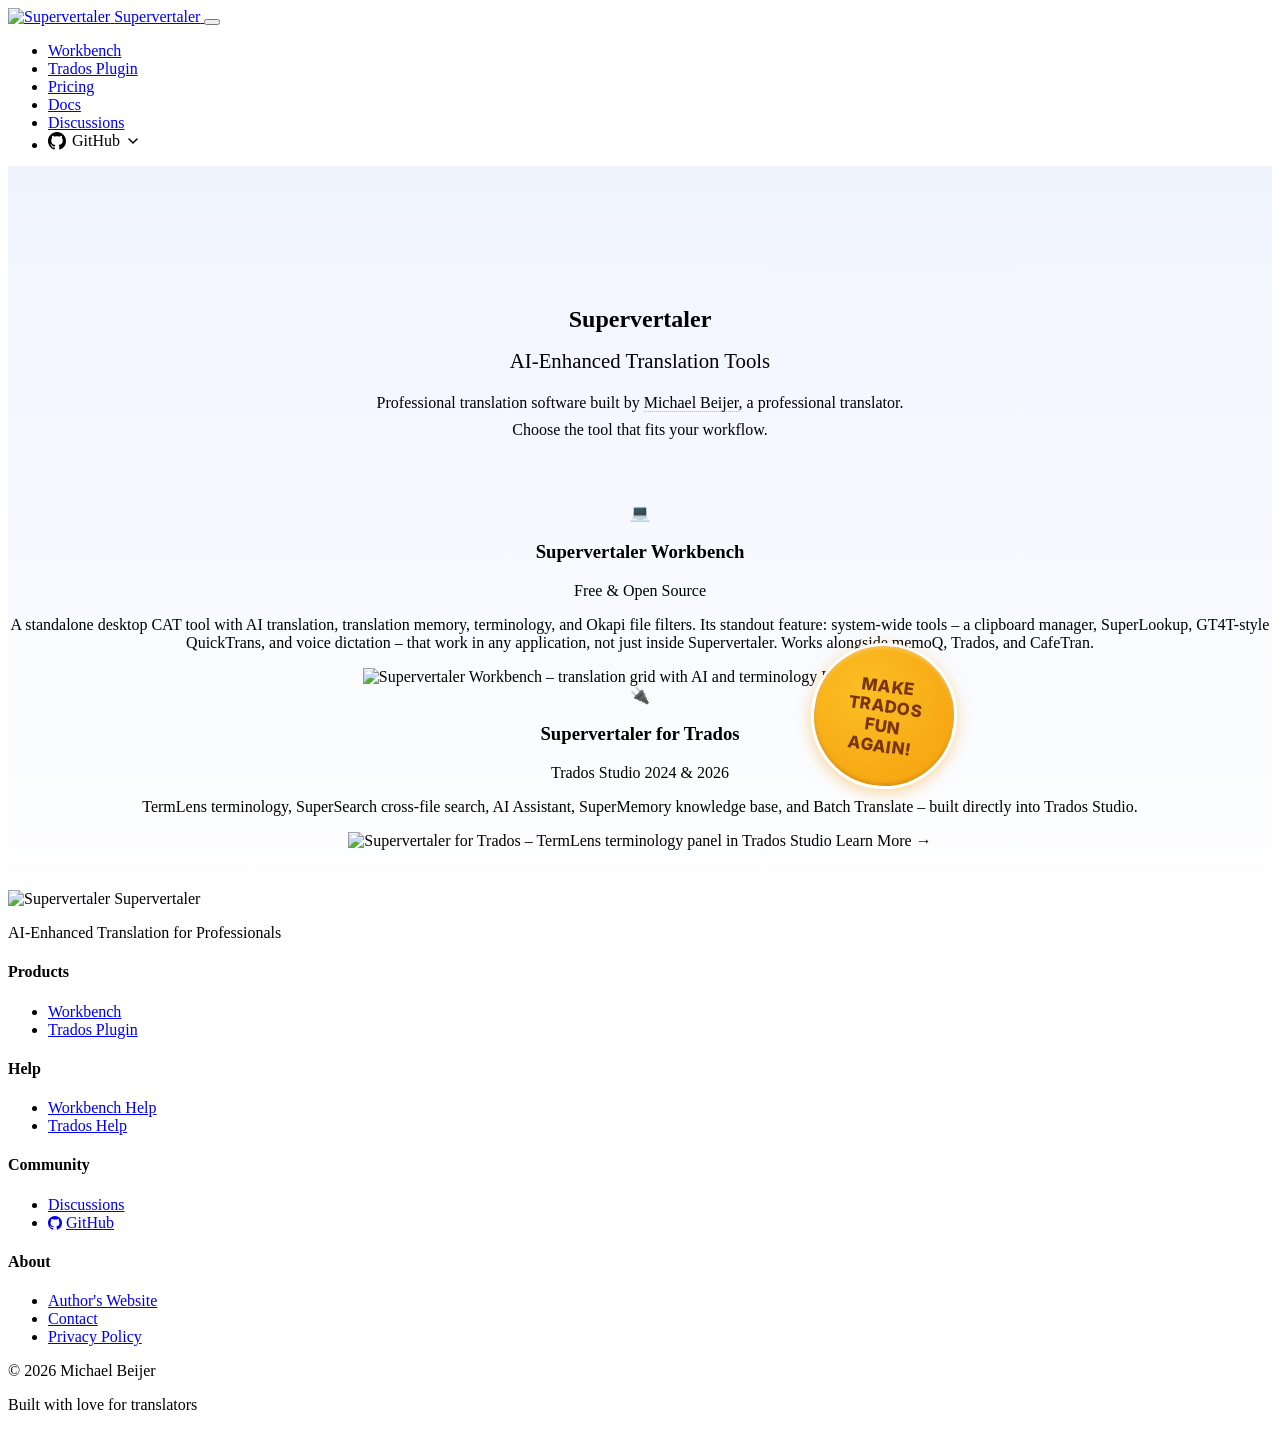
==== docs/index.html @ f45bf56c "Website: the plugin supports Studio 2026 too, not just 2024 build.sh produces and deploys both build" ====
<!DOCTYPE html>
<html lang="en">

<head>
    <meta charset="UTF-8">
    <meta name="viewport" content="width=device-width, initial-scale=1.0">
    <meta name="description"
        content="Supervertaler - AI-enhanced translation tools for professionals. Supervertaler Workbench (free, open-source) and Supervertaler for Trados plugin.">
    <meta name="keywords"
        content="translation, AI translation, GPT-4, Claude, Gemini, translation workbench, Trados plugin, TermLens, professional translation">
    <meta name="author" content="Michael Beijer">

    <title>Supervertaler - AI-Enhanced Translation Tools</title>

    <!-- Favicons -->
    <link rel="icon" type="image/x-icon" href="favicon.ico">
    <link rel="apple-touch-icon" href="apple-touch-icon.png">
    <link rel="manifest" href="site.webmanifest">

    <link rel="stylesheet" href="styles.css?v=2.1.0">
    <style>
        .author-link { color: var(--primary); text-decoration: none; border-bottom: 1px dotted rgba(59,130,246,0.5); }
        .author-link:hover { border-bottom-color: var(--primary); }
        .nav-github-dropdown { position: relative; }
        .nav-github-btn { background: none; border: none; cursor: pointer; font: inherit; color: inherit; display: flex; align-items: center; gap: 6px; padding: 0; }
        .github-dropdown-menu { display: none; position: absolute; right: 0; top: calc(100% + 10px); background: #fff; border: 1px solid var(--border, #e5e7eb); border-radius: 10px; padding: 6px 0; min-width: 230px; box-shadow: 0 4px 16px rgba(0,0,0,0.1); list-style: none; margin: 0; z-index: 200; }
        .github-dropdown-menu.open { display: block; }
        .github-dropdown-menu li a { display: block; padding: 9px 16px; color: var(--text-primary, #111); text-decoration: none; font-size: 0.9rem; white-space: nowrap; }
        .github-dropdown-menu li a:hover { background: var(--surface, #f9fafb); }
        /* Make Trados fun again! campaign button */
        .mtga-button {
            position: absolute;
            top: -25px;
            right: -25px;
            width: 140px;
            height: 140px;
            border-radius: 50%;
            background: radial-gradient(circle at 35% 35%, #FBBF24, #F59E0B);
            color: #78350F;
            display: flex;
            align-items: center;
            justify-content: center;
            text-align: center;
            font-family: 'Inter', sans-serif;
            font-size: 1.05rem;
            font-weight: 800;
            line-height: 1.2;
            text-transform: uppercase;
            letter-spacing: 0.5px;
            z-index: 10;
            box-shadow: 0 4px 15px rgba(245,158,11,0.4), inset 0 -2px 4px rgba(0,0,0,0.15), inset 0 2px 4px rgba(255,255,255,0.3);
            border: 3px solid #fff;
            transform: rotate(8deg);
            pointer-events: none;
        }
        .mtga-inner { padding: 10px; }
        @media (max-width: 768px) {
            .mtga-button {
                width: 100px;
                height: 100px;
                font-size: 0.7rem;
                top: -18px;
                right: -10px;
            }
            .mtga-inner { padding: 6px; }
        }
    </style>
    <link rel="preconnect" href="https://fonts.googleapis.com">
    <link rel="preconnect" href="https://fonts.gstatic.com" crossorigin>
    <link href="https://fonts.googleapis.com/css2?family=Inter:wght@300;400;500;600;700;800&display=swap"
        rel="stylesheet">
</head>

<body>
    <!-- Navigation -->
    <nav class="navbar" id="top">
        <div class="container">
            <a href="/" class="nav-brand">
                <img src="sv-icon.svg" alt="Supervertaler" class="logo-img" width="40" height="40">
                <span class="brand-name">Supervertaler</span>
            </a>
            <button class="mobile-menu-toggle" aria-label="Toggle menu">
                <span></span>
                <span></span>
                <span></span>
            </button>
            <ul class="nav-menu">
                <li><a href="workbench/">Workbench</a></li>
                <li><a href="trados/">Trados Plugin</a></li>
                <li><a href="trados/#pricing">Pricing</a></li>
                <li><a href="https://docs.supervertaler.com/" target="_blank">Docs</a></li>
                <li><a href="https://github.com/orgs/Supervertaler/discussions" target="_blank">Discussions</a></li>
                <li class="nav-action nav-github-dropdown">
                    <button class="nav-icon-link nav-github-btn" id="github-btn" aria-label="GitHub repositories" aria-expanded="false">
                        <svg class="nav-icon" width="18" height="18" viewBox="0 0 16 16" fill="currentColor"
                            aria-hidden="true" focusable="false">
                            <path
                                d="M8 0C3.58 0 0 3.58 0 8c0 3.54 2.29 6.53 5.47 7.59.4.07.55-.17.55-.38 0-.19-.01-.82-.01-1.49-2.01.37-2.53-.49-2.69-.94-.09-.23-.48-.94-.82-1.13-.28-.15-.68-.52-.01-.53.63-.01 1.08.58 1.23.82.72 1.21 1.87.87 2.33.66.07-.52.28-.87.51-1.07-1.78-.2-3.64-.89-3.64-3.95 0-.87.31-1.59.82-2.15-.08-.2-.36-1.02.08-2.12 0 0 .67-.21 2.2.82.64-.18 1.32-.27 2-.27.68 0 1.36.09 2 .27 1.53-1.04 2.2-.82 2.2-.82.44 1.1.16 1.92.08 2.12.51.56.82 1.27.82 2.15 0 3.07-1.87 3.75-3.65 3.95.29.25.54.73.54 1.48 0 1.07-.01 1.93-.01 2.2 0 .21.15.46.55.38A8.013 8.013 0 0016 8c0-4.42-3.58-8-8-8z" />
                        </svg> GitHub
                        <svg id="github-chevron" width="10" height="10" viewBox="0 0 10 6" fill="none" stroke="currentColor" stroke-width="1.5" stroke-linecap="round" stroke-linejoin="round" aria-hidden="true" style="margin-left: 2px; transition: transform 0.2s;">
                            <path d="M1 1l4 4 4-4"/>
                        </svg>
                    </button>
                    <ul class="github-dropdown-menu" id="github-menu" role="menu">
                        <li role="none"><a href="https://github.com/Supervertaler/Supervertaler-Workbench" target="_blank" role="menuitem">💻 Supervertaler Workbench</a></li>
                        <li role="none"><a href="https://github.com/Supervertaler/Supervertaler-for-Trados" target="_blank" role="menuitem">🔌 Supervertaler for Trados</a></li>
                    </ul>
                </li>
            </ul>
        </div>
    </nav>

    <!-- Hero Section -->
    <section class="hero" style="padding: 120px 0 80px; background: linear-gradient(180deg, #f0f4ff 0%, #ffffff 100%); padding-bottom: 120px; margin-bottom: -80px;">
        <div class="container" style="display: block; text-align: center;">
            <h1 class="hero-title" style="margin-bottom: 16px;">
                <span class="gradient-text">Supervertaler</span>
            </h1>
            <p class="hero-subtitle" style="max-width: 600px; margin: 0 auto 16px; font-size: 1.3rem;">
                AI-Enhanced Translation Tools
            </p>
            <p style="color: var(--text-secondary); max-width: 550px; margin: 0 auto 60px; font-size: 1rem; line-height: 1.7;">
                Professional translation software built by
                <a href="https://beijer.uk/" target="_blank" class="author-link">Michael Beijer</a>,
                a professional translator. Choose the tool that fits your workflow.
            </p>

            <!-- Product Cards -->
            <div class="product-cards">
                <!-- Desktop Card -->
                <a href="workbench/" class="product-card" style="text-decoration: none; color: inherit;">
                    <div class="product-icon">&#128187;</div>
                    <h3>Supervertaler Workbench</h3>
                    <span class="product-badge free">Free &amp; Open Source</span>
                    <p>
                        A standalone desktop CAT tool with AI translation, translation memory, terminology, and Okapi
                        file filters. Its standout feature: system-wide tools &ndash; a clipboard manager, SuperLookup,
                        GT4T-style QuickTrans, and voice dictation &ndash; that work in any application, not just inside
                        Supervertaler. Works alongside memoQ, Trados, and CafeTran.
                    </p>
                    <img src="screenshots/Supervertaler_v1.9.102_grid_2026-01-14.png"
                         alt="Supervertaler Workbench – translation grid with AI and terminology"
                         class="product-screenshot">
                    <span class="btn btn-primary" style="margin-top: auto;">Learn More &rarr;</span>
                </a>

                <!-- Trados Card -->
                <a href="trados/" class="product-card" style="text-decoration: none; color: inherit; position: relative; overflow: visible;">
                    <div class="mtga-button"><div class="mtga-inner">Make<br>Trados<br>fun<br>again!</div></div>
                    <div class="product-icon">&#128268;</div>
                    <h3>Supervertaler for Trados</h3>
                    <span class="product-badge plugin">Trados Studio 2024 &amp; 2026</span>
                    <p>
                        TermLens terminology, SuperSearch cross-file search, AI Assistant, SuperMemory knowledge base,
                        and Batch Translate &ndash; built directly into Trados Studio.
                    </p>
                    <img src="screenshots/Supervertaler-for-Trados-context-sensitive-help.png"
                         alt="Supervertaler for Trados – TermLens terminology panel in Trados Studio"
                         class="product-screenshot">
                    <span class="btn btn-primary" style="margin-top: auto;">Learn More &rarr;</span>
                </a>
            </div>
        </div>
    </section>

    <!-- Footer -->
    <footer class="footer">
        <div class="container">
            <div class="footer-content">
                <div class="footer-brand">
                    <img src="sv-icon.svg" alt="Supervertaler" class="logo-img" width="32" height="32">
                    <span class="brand-name">Supervertaler</span>
                    <p class="footer-tagline">AI-Enhanced Translation for Professionals</p>
                </div>
                <div class="footer-links">
                    <div class="footer-column">
                        <h4>Products</h4>
                        <ul>
                            <li><a href="workbench/">Workbench</a></li>
                            <li><a href="trados/">Trados Plugin</a></li>
                        </ul>
                    </div>
                    <div class="footer-column">
                        <h4>Help</h4>
                        <ul>
                            <li><a href="https://docs.supervertaler.com/workbench/" target="_blank">Workbench Help</a></li>
                            <li><a href="https://docs.supervertaler.com/trados/" target="_blank">Trados Help</a></li>
                        </ul>
                    </div>
                    <div class="footer-column">
                        <h4>Community</h4>
                        <ul>
                            <li><a href="https://github.com/orgs/Supervertaler/discussions" target="_blank" title="Supervertaler Discussions">Discussions</a></li>
                            <li><a href="https://github.com/Supervertaler" target="_blank" title="Supervertaler on GitHub"><svg width="14" height="14" viewBox="0 0 16 16" fill="currentColor" aria-hidden="true" style="vertical-align: -2px; margin-right: 4px;"><path d="M8 0C3.58 0 0 3.58 0 8c0 3.54 2.29 6.53 5.47 7.59.4.07.55-.17.55-.38 0-.19-.01-.82-.01-1.49-2.01.37-2.53-.49-2.69-.94-.09-.23-.48-.94-.82-1.13-.28-.15-.68-.52-.01-.53.63-.01 1.08.58 1.23.82.72 1.21 1.87.87 2.33.66.07-.52.28-.87.51-1.07-1.78-.2-3.64-.89-3.64-3.95 0-.87.31-1.59.82-2.15-.08-.2-.36-1.02.08-2.12 0 0 .67-.21 2.2.82.64-.18 1.32-.27 2-.27.68 0 1.36.09 2 .27 1.53-1.04 2.2-.82 2.2-.82.44 1.1.16 1.92.08 2.12.51.56.82 1.27.82 2.15 0 3.07-1.87 3.75-3.65 3.95.29.25.54.73.54 1.48 0 1.07-.01 1.93-.01 2.2 0 .21.15.46.55.38A8.013 8.013 0 0016 8c0-4.42-3.58-8-8-8z"/></svg>GitHub</a></li>
                        </ul>
                    </div>
                    <div class="footer-column">
                        <h4>About</h4>
                        <ul>
                            <li><a href="https://beijer.uk" target="_blank">Author's Website</a></li>
                            <li><a href="https://beijer.uk/contact" target="_blank">Contact</a></li>
                            <li><a href="privacy/">Privacy Policy</a></li>
                        </ul>
                    </div>
                </div>
            </div>
            <div class="footer-bottom">
                <p>&copy; 2026 Michael Beijer</p>
                <p class="footer-tech">Built with love for translators</p>
            </div>
        </div>
    </footer>

    <script src="script.js?v=2.0.0"></script>
</body>

</html>
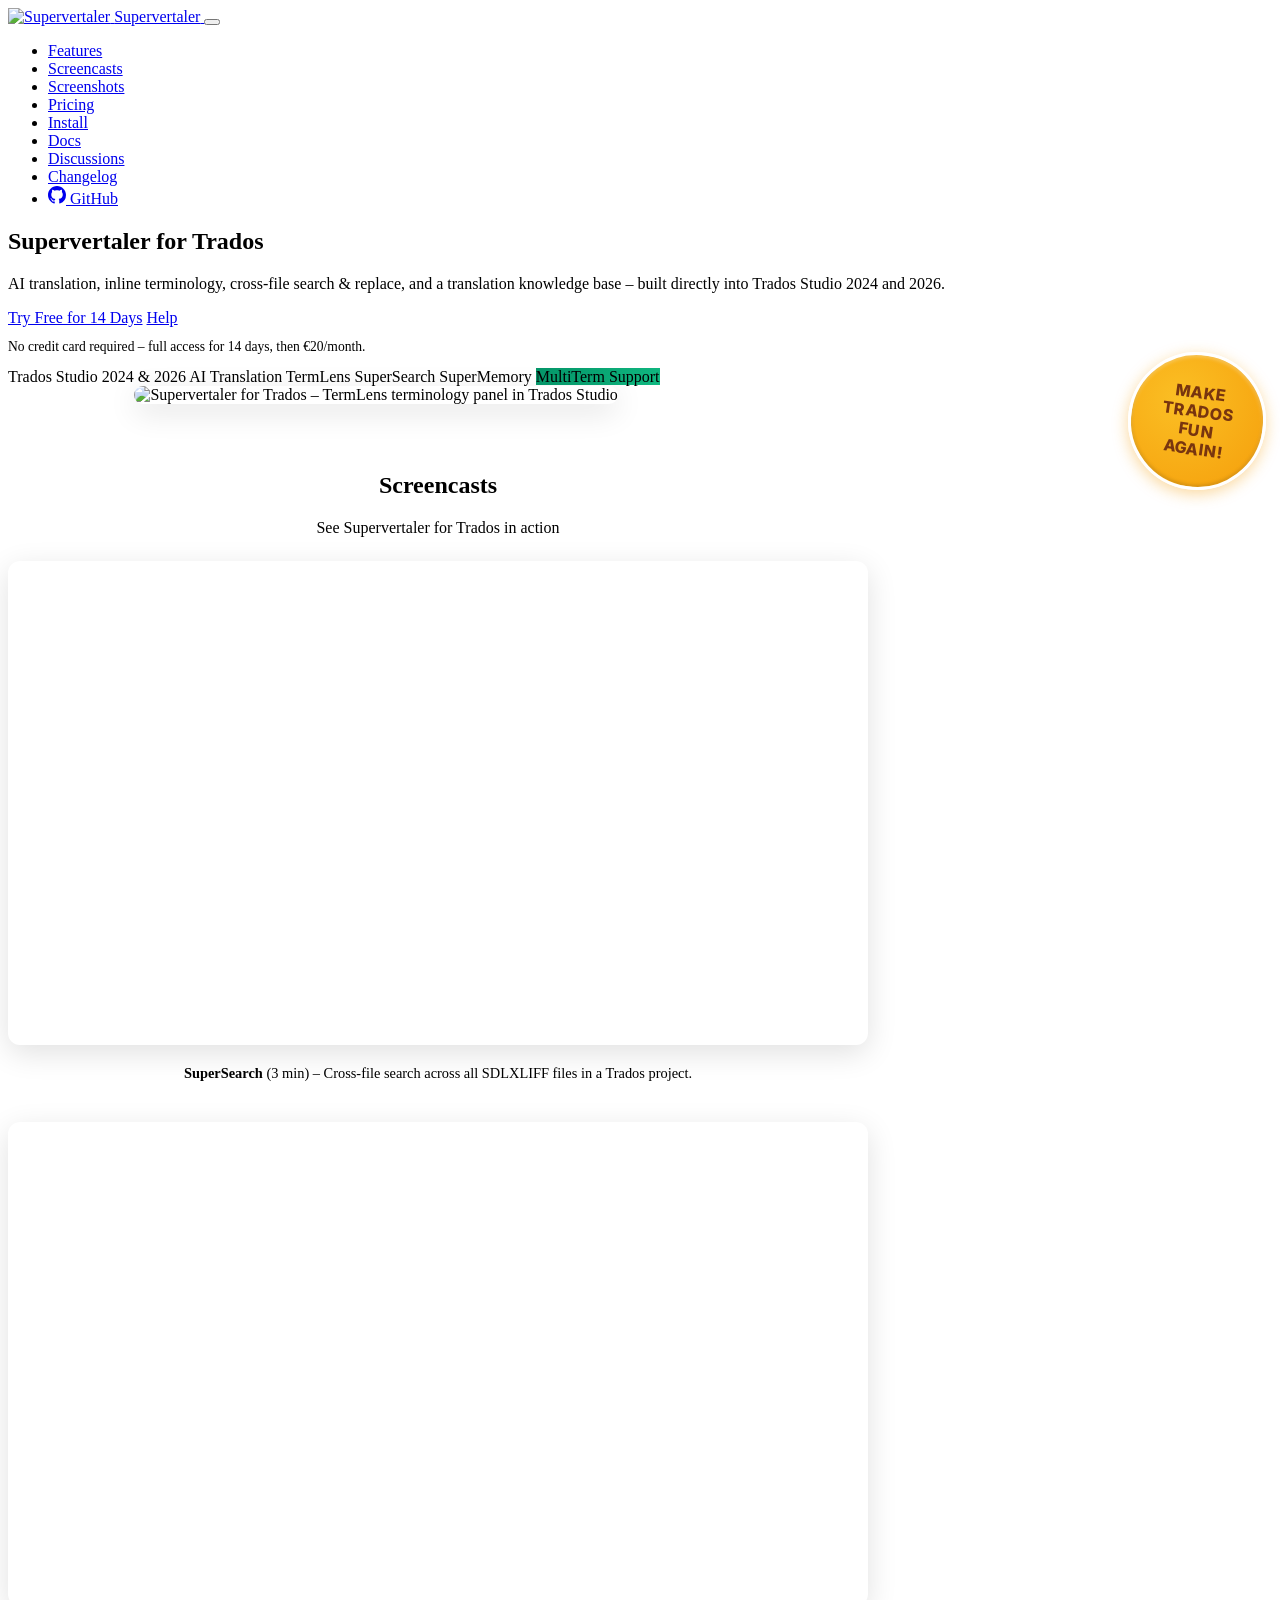
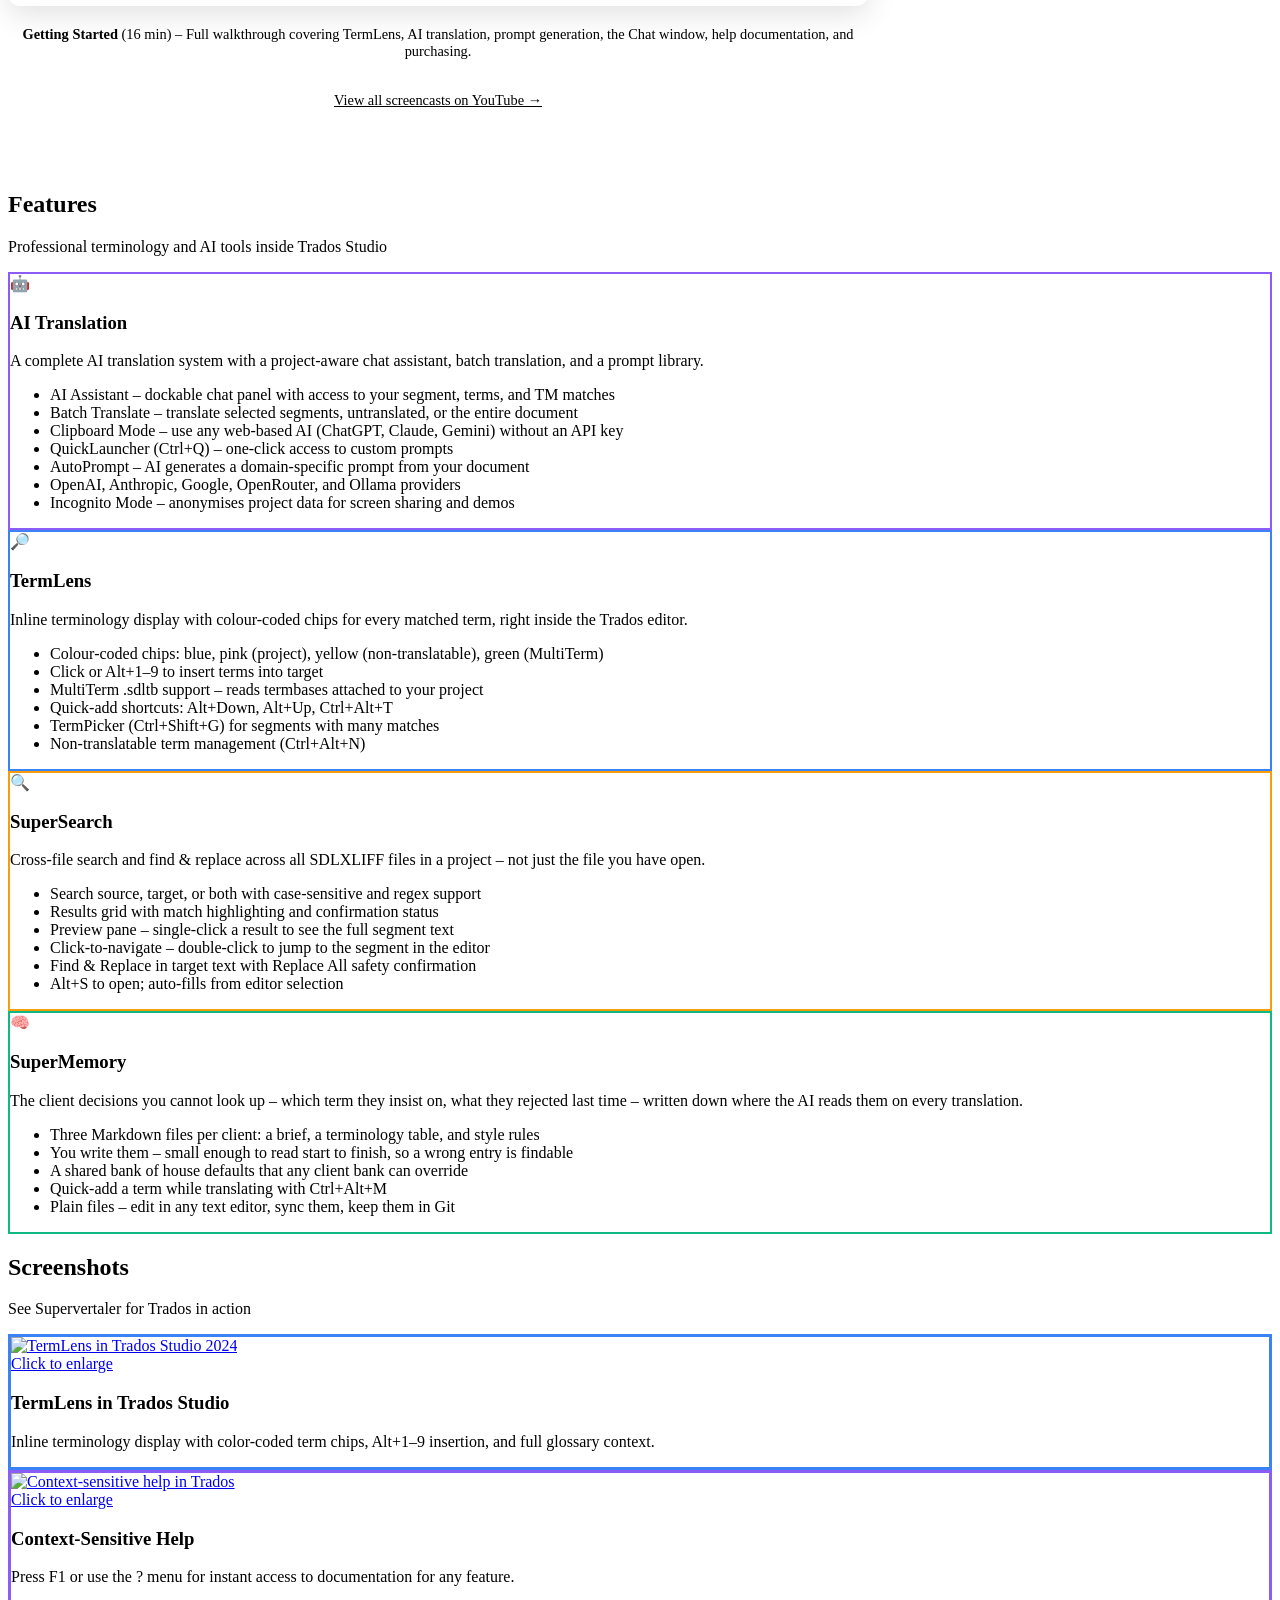
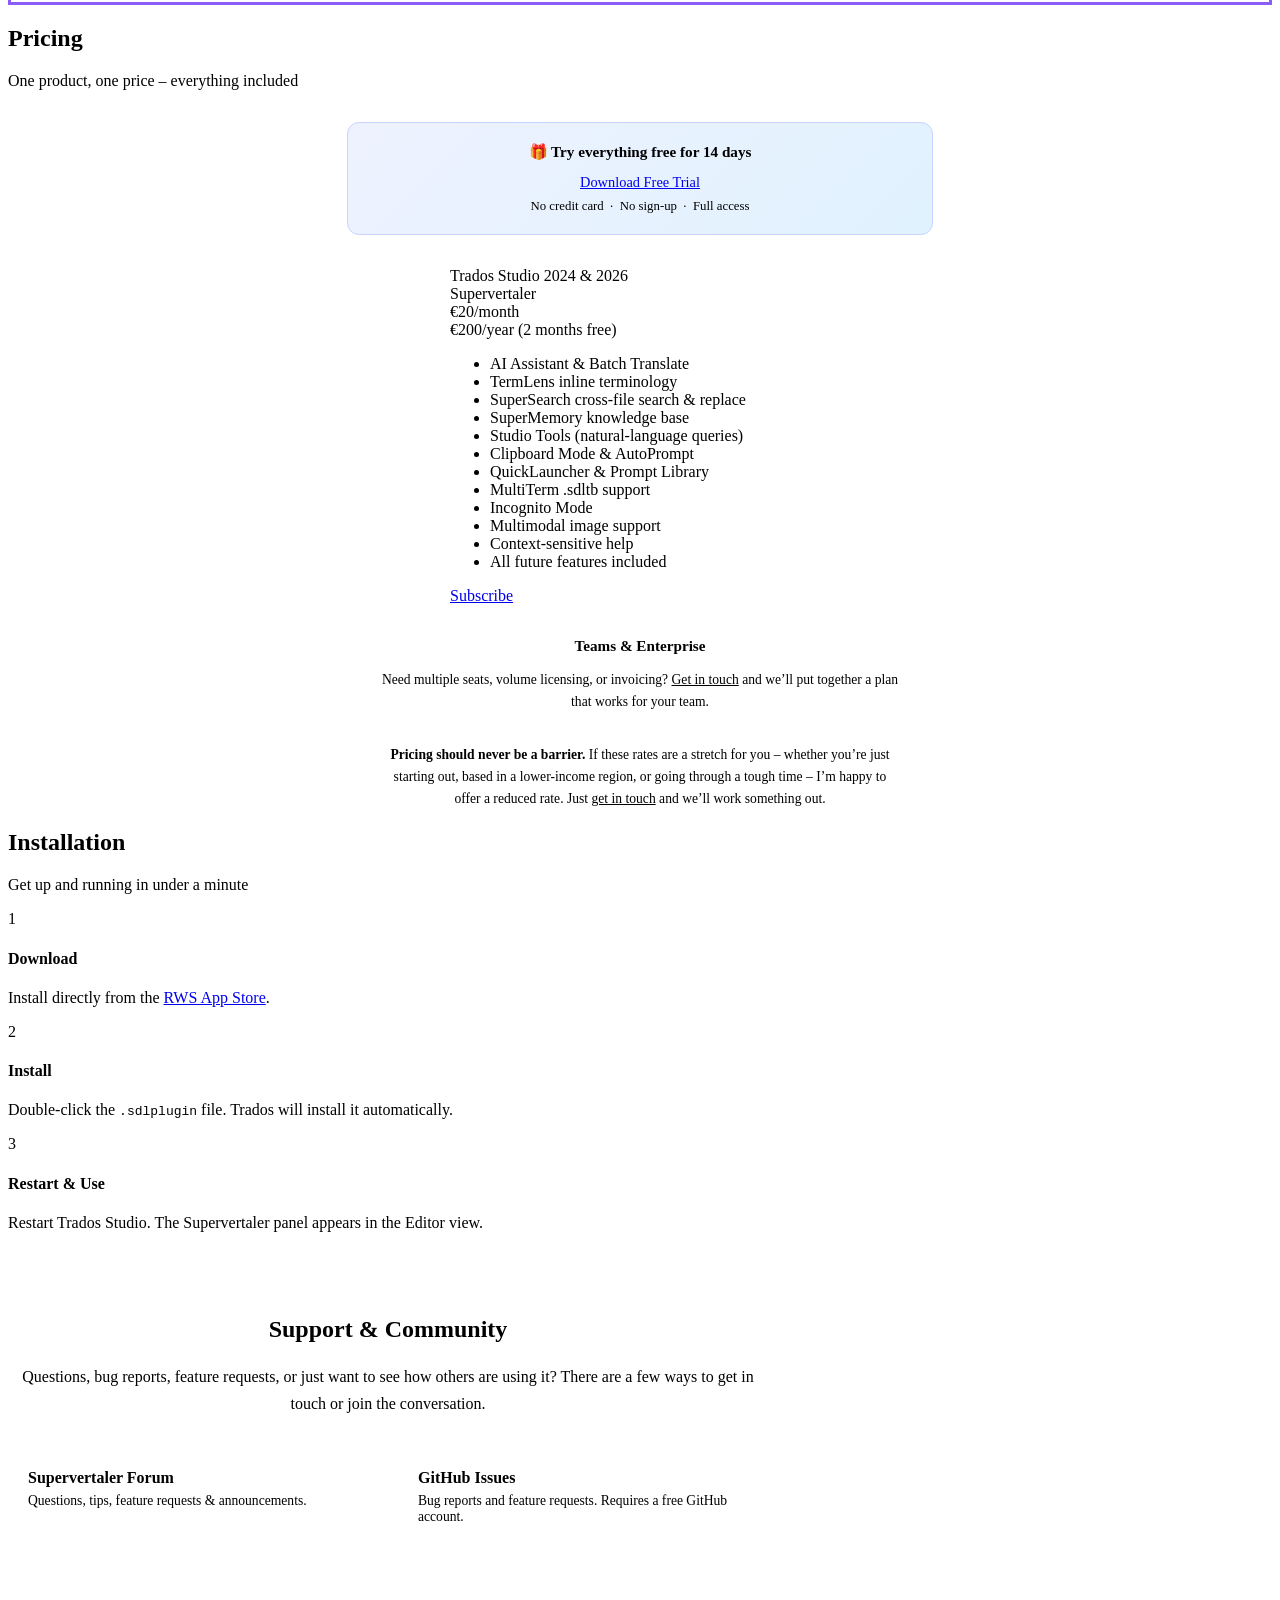
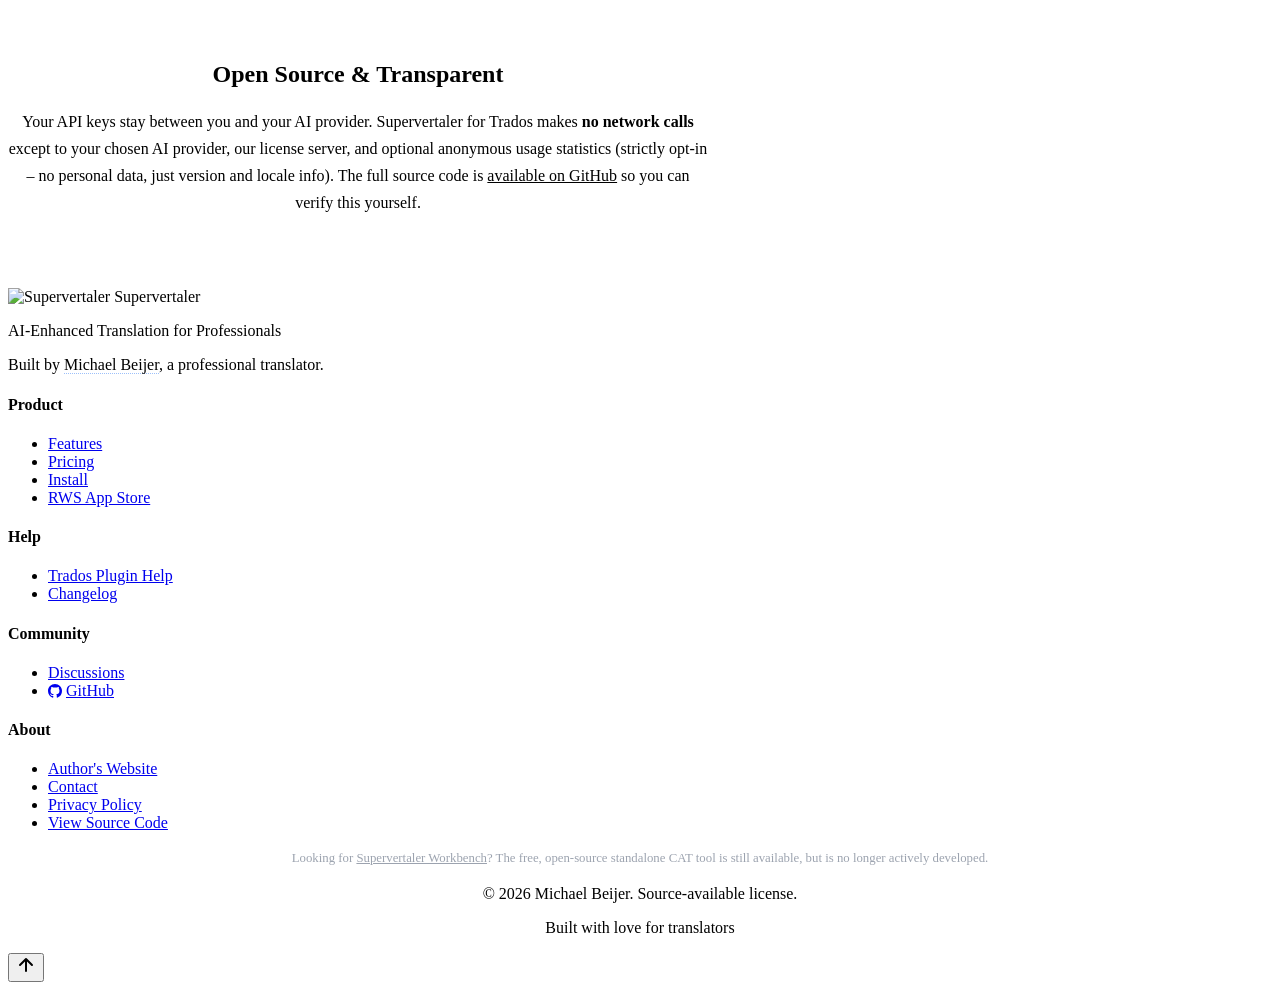
==== commit cf91b393: "Website: one product on the front page, not a choice between two supervertaler.com presented Workben" ====
--- a/docs/index.html
+++ b/docs/index.html
@@ -5,70 +5,55 @@
     <meta charset="UTF-8">
     <meta name="viewport" content="width=device-width, initial-scale=1.0">
     <meta name="description"
-        content="Supervertaler - AI-enhanced translation tools for professionals. Supervertaler Workbench (free, open-source) and Supervertaler for Trados plugin.">
+        content="Supervertaler - AI translation, inline terminology, cross-file search, and a translation knowledge base for Trados Studio 2024 and 2026. Built by a professional translator.">
     <meta name="keywords"
-        content="translation, AI translation, GPT-4, Claude, Gemini, translation workbench, Trados plugin, TermLens, professional translation">
+        content="Trados, Trados Studio, SDL Trados, translation plugin, TermLens, SuperSearch, SuperMemory, terminology, AI translation, batch translate, sdlplugin">
     <meta name="author" content="Michael Beijer">
 
-    <title>Supervertaler - AI-Enhanced Translation Tools</title>
+    <title>Supervertaler &ndash; AI Translation, Terminology &amp; Search for Trados Studio</title>
 
     <!-- Favicons -->
     <link rel="icon" type="image/x-icon" href="favicon.ico">
     <link rel="apple-touch-icon" href="apple-touch-icon.png">
     <link rel="manifest" href="site.webmanifest">
 
+    <link rel="canonical" href="https://supervertaler.com/">
+    <meta property="og:type" content="website">
+    <meta property="og:url" content="https://supervertaler.com/">
+    <meta property="og:title" content="Supervertaler &ndash; AI Translation, Terminology &amp; Search for Trados Studio">
+    <meta property="og:description" content="AI translation, inline terminology, cross-file search and a translation knowledge base &ndash; built directly into Trados Studio 2024 and 2026.">
+    <meta property="og:image" content="https://supervertaler.com/screenshots/Supervertaler-for-Trados-context-sensitive-help.png">
+    <meta name="twitter:card" content="summary_large_image">
+
     <link rel="stylesheet" href="styles.css?v=2.1.0">
-    <style>
-        .author-link { color: var(--primary); text-decoration: none; border-bottom: 1px dotted rgba(59,130,246,0.5); }
-        .author-link:hover { border-bottom-color: var(--primary); }
-        .nav-github-dropdown { position: relative; }
-        .nav-github-btn { background: none; border: none; cursor: pointer; font: inherit; color: inherit; display: flex; align-items: center; gap: 6px; padding: 0; }
-        .github-dropdown-menu { display: none; position: absolute; right: 0; top: calc(100% + 10px); background: #fff; border: 1px solid var(--border, #e5e7eb); border-radius: 10px; padding: 6px 0; min-width: 230px; box-shadow: 0 4px 16px rgba(0,0,0,0.1); list-style: none; margin: 0; z-index: 200; }
-        .github-dropdown-menu.open { display: block; }
-        .github-dropdown-menu li a { display: block; padding: 9px 16px; color: var(--text-primary, #111); text-decoration: none; font-size: 0.9rem; white-space: nowrap; }
-        .github-dropdown-menu li a:hover { background: var(--surface, #f9fafb); }
-        /* Make Trados fun again! campaign button */
-        .mtga-button {
-            position: absolute;
-            top: -25px;
-            right: -25px;
-            width: 140px;
-            height: 140px;
-            border-radius: 50%;
-            background: radial-gradient(circle at 35% 35%, #FBBF24, #F59E0B);
-            color: #78350F;
-            display: flex;
-            align-items: center;
-            justify-content: center;
-            text-align: center;
-            font-family: 'Inter', sans-serif;
-            font-size: 1.05rem;
-            font-weight: 800;
-            line-height: 1.2;
-            text-transform: uppercase;
-            letter-spacing: 0.5px;
-            z-index: 10;
-            box-shadow: 0 4px 15px rgba(245,158,11,0.4), inset 0 -2px 4px rgba(0,0,0,0.15), inset 0 2px 4px rgba(255,255,255,0.3);
-            border: 3px solid #fff;
-            transform: rotate(8deg);
-            pointer-events: none;
-        }
-        .mtga-inner { padding: 10px; }
-        @media (max-width: 768px) {
-            .mtga-button {
-                width: 100px;
-                height: 100px;
-                font-size: 0.7rem;
-                top: -18px;
-                right: -10px;
-            }
-            .mtga-inner { padding: 6px; }
-        }
-    </style>
     <link rel="preconnect" href="https://fonts.googleapis.com">
     <link rel="preconnect" href="https://fonts.gstatic.com" crossorigin>
     <link href="https://fonts.googleapis.com/css2?family=Inter:wght@300;400;500;600;700;800&display=swap"
         rel="stylesheet">
+    <style>
+        /* "Make Trados fun again!" campaign badge, carried over from the old
+           two-card homepage so the campaign survives the restructure. */
+        .hero-visual { position: relative; }
+        .mtga-button {
+            position: absolute; top: -34px; right: 6px;
+            width: 132px; height: 132px; border-radius: 50%;
+            background: radial-gradient(circle at 35% 35%, #FBBF24, #F59E0B);
+            color: #78350F; display: flex; align-items: center; justify-content: center;
+            text-align: center; font-family: 'Inter', sans-serif;
+            font-size: 1rem; font-weight: 800; line-height: 1.2;
+            text-transform: uppercase; letter-spacing: 0.5px; z-index: 10;
+            box-shadow: 0 4px 15px rgba(245,158,11,0.4), inset 0 -2px 4px rgba(0,0,0,0.15), inset 0 2px 4px rgba(255,255,255,0.3);
+            border: 3px solid #fff; transform: rotate(8deg); pointer-events: none;
+        }
+        .mtga-inner { padding: 10px; }
+        @media (max-width: 900px) {
+            .mtga-button { width: 92px; height: 92px; font-size: 0.65rem; top: -14px; right: -4px; }
+            .mtga-inner { padding: 6px; }
+        }
+        /* Footer: Workbench sits here and nowhere else. */
+        .footer-legacy-note { font-size: 0.8rem; color: var(--text-light, #9ca3af); line-height: 1.6; }
+        .footer-legacy-note a { color: inherit; text-decoration: underline; }
+    </style>
 </head>
 
 <body>
@@ -85,81 +70,324 @@
                 <span></span>
             </button>
             <ul class="nav-menu">
-                <li><a href="workbench/">Workbench</a></li>
-                <li><a href="trados/">Trados Plugin</a></li>
-                <li><a href="trados/#pricing">Pricing</a></li>
-                <li><a href="https://docs.supervertaler.com/" target="_blank">Docs</a></li>
+                <li><a href="#features">Features</a></li>
+                <li><a href="#screencast">Screencasts</a></li>
+                <li><a href="#screenshots">Screenshots</a></li>
+                <li><a href="#pricing">Pricing</a></li>
+                <li><a href="#install">Install</a></li>
+                <li><a href="https://docs.supervertaler.com/trados/" target="_blank">Docs</a></li>
                 <li><a href="https://github.com/orgs/Supervertaler/discussions" target="_blank">Discussions</a></li>
-                <li class="nav-action nav-github-dropdown">
-                    <button class="nav-icon-link nav-github-btn" id="github-btn" aria-label="GitHub repositories" aria-expanded="false">
+                <li><a href="https://github.com/Supervertaler/Supervertaler-for-Trados/blob/main/CHANGELOG.md" target="_blank">Changelog</a></li>
+                <li class="nav-action">
+                    <a href="https://github.com/Supervertaler/Supervertaler-for-Trados" target="_blank" class="nav-icon-link"
+                        aria-label="GitHub Repository">
                         <svg class="nav-icon" width="18" height="18" viewBox="0 0 16 16" fill="currentColor"
                             aria-hidden="true" focusable="false">
                             <path
                                 d="M8 0C3.58 0 0 3.58 0 8c0 3.54 2.29 6.53 5.47 7.59.4.07.55-.17.55-.38 0-.19-.01-.82-.01-1.49-2.01.37-2.53-.49-2.69-.94-.09-.23-.48-.94-.82-1.13-.28-.15-.68-.52-.01-.53.63-.01 1.08.58 1.23.82.72 1.21 1.87.87 2.33.66.07-.52.28-.87.51-1.07-1.78-.2-3.64-.89-3.64-3.95 0-.87.31-1.59.82-2.15-.08-.2-.36-1.02.08-2.12 0 0 .67-.21 2.2.82.64-.18 1.32-.27 2-.27.68 0 1.36.09 2 .27 1.53-1.04 2.2-.82 2.2-.82.44 1.1.16 1.92.08 2.12.51.56.82 1.27.82 2.15 0 3.07-1.87 3.75-3.65 3.95.29.25.54.73.54 1.48 0 1.07-.01 1.93-.01 2.2 0 .21.15.46.55.38A8.013 8.013 0 0016 8c0-4.42-3.58-8-8-8z" />
                         </svg> GitHub
-                        <svg id="github-chevron" width="10" height="10" viewBox="0 0 10 6" fill="none" stroke="currentColor" stroke-width="1.5" stroke-linecap="round" stroke-linejoin="round" aria-hidden="true" style="margin-left: 2px; transition: transform 0.2s;">
-                            <path d="M1 1l4 4 4-4"/>
-                        </svg>
-                    </button>
-                    <ul class="github-dropdown-menu" id="github-menu" role="menu">
-                        <li role="none"><a href="https://github.com/Supervertaler/Supervertaler-Workbench" target="_blank" role="menuitem">💻 Supervertaler Workbench</a></li>
-                        <li role="none"><a href="https://github.com/Supervertaler/Supervertaler-for-Trados" target="_blank" role="menuitem">🔌 Supervertaler for Trados</a></li>
-                    </ul>
+                    </a>
                 </li>
             </ul>
         </div>
     </nav>
 
     <!-- Hero Section -->
-    <section class="hero" style="padding: 120px 0 80px; background: linear-gradient(180deg, #f0f4ff 0%, #ffffff 100%); padding-bottom: 120px; margin-bottom: -80px;">
-        <div class="container" style="display: block; text-align: center;">
-            <h1 class="hero-title" style="margin-bottom: 16px;">
-                <span class="gradient-text">Supervertaler</span>
-            </h1>
-            <p class="hero-subtitle" style="max-width: 600px; margin: 0 auto 16px; font-size: 1.3rem;">
-                AI-Enhanced Translation Tools
-            </p>
-            <p style="color: var(--text-secondary); max-width: 550px; margin: 0 auto 60px; font-size: 1rem; line-height: 1.7;">
-                Professional translation software built by
-                <a href="https://beijer.uk/" target="_blank" class="author-link">Michael Beijer</a>,
-                a professional translator. Choose the tool that fits your workflow.
-            </p>
-
-            <!-- Product Cards -->
-            <div class="product-cards">
-                <!-- Desktop Card -->
-                <a href="workbench/" class="product-card" style="text-decoration: none; color: inherit;">
-                    <div class="product-icon">&#128187;</div>
-                    <h3>Supervertaler Workbench</h3>
-                    <span class="product-badge free">Free &amp; Open Source</span>
-                    <p>
-                        A standalone desktop CAT tool with AI translation, translation memory, terminology, and Okapi
-                        file filters. Its standout feature: system-wide tools &ndash; a clipboard manager, SuperLookup,
-                        GT4T-style QuickTrans, and voice dictation &ndash; that work in any application, not just inside
-                        Supervertaler. Works alongside memoQ, Trados, and CafeTran.
-                    </p>
-                    <img src="screenshots/Supervertaler_v1.9.102_grid_2026-01-14.png"
-                         alt="Supervertaler Workbench – translation grid with AI and terminology"
-                         class="product-screenshot">
-                    <span class="btn btn-primary" style="margin-top: auto;">Learn More &rarr;</span>
+    <section class="hero">
+        <div class="container" style="grid-template-columns: 5fr 7fr;">
+            <div class="hero-content">
+                <h1 class="hero-title">
+                    Supervertaler
+                    <span class="gradient-text">for Trados</span>
+                </h1>
+                <p class="hero-subtitle">
+                    AI translation, inline terminology, cross-file search &amp; replace, and a translation
+                    knowledge base &ndash; built directly into Trados Studio 2024 and 2026.
+                </p>
+                <div class="hero-buttons">
+                    <a href="https://appstore.rws.com/plugin/432" class="btn btn-primary" target="_blank">Try Free for 14 Days</a>
+                    <a href="https://docs.supervertaler.com/trados/" class="btn btn-secondary" target="_blank">
+                        Help
+                    </a>
+                </div>
+                <p style="margin-top: 0.75rem; font-size: 0.85rem; color: var(--text-secondary);">No credit card required &ndash; full access for 14 days, then &euro;20/month.</p>
+                <div class="hero-badges">
+                    <span class="badge badge-cat">Trados Studio 2024 &amp; 2026</span>
+                    <span class="badge badge-cat">AI Translation</span>
+                    <span class="badge badge-cat">TermLens</span>
+                    <span class="badge badge-cat">SuperSearch</span>
+                    <span class="badge badge-cat">SuperMemory</span>
+                    <span class="badge badge-cat" style="background: linear-gradient(135deg, #059669, #10b981); border-color: #059669;">MultiTerm Support</span>
+                </div>
+            </div>
+            <div class="hero-visual">
+                <div class="mtga-button"><div class="mtga-inner">Make<br>Trados<br>fun<br>again!</div></div>
+                <img src="screenshots/Supervertaler-for-Trados-context-sensitive-help.png"
+                     alt="Supervertaler for Trados – TermLens terminology panel in Trados Studio"
+                     style="width: 115%; max-width: 750px; margin-left: 10%; border-radius: 12px; box-shadow: 0 8px 30px rgba(0,0,0,0.12);">
+            </div>
+        </div>
+    </section>
+
+    <!-- Screencasts -->
+    <section id="screencast" class="features" style="background: var(--bg-secondary); padding: 3rem 0;">
+        <div class="container" style="max-width: 860px; text-align: center;">
+            <h2 class="section-title">Screencasts</h2>
+            <p class="section-subtitle">See Supervertaler for Trados in action</p>
+
+            <!-- SuperSearch demo -->
+            <div style="position: relative; padding-bottom: 56.25%; height: 0; overflow: hidden; border-radius: 12px; box-shadow: 0 8px 30px rgba(0,0,0,0.12); margin-top: 1.5rem;">
+                <iframe src="https://www.youtube.com/embed/549Ulc92FiU" title="SuperSearch &ndash; cross-file search in Supervertaler for Trados"
+                    frameborder="0" allow="accelerometer; autoplay; clipboard-write; encrypted-media; gyroscope; picture-in-picture; web-share"
+                    allowfullscreen style="position: absolute; top: 0; left: 0; width: 100%; height: 100%;"></iframe>
+            </div>
+            <p style="margin-top: 1.25rem; font-size: 0.9rem; color: var(--text-secondary);">
+                <strong>SuperSearch</strong> (3 min) &ndash; Cross-file search across all SDLXLIFF files in a Trados project.
+            </p>
+
+            <!-- Getting Started -->
+            <div style="position: relative; padding-bottom: 56.25%; height: 0; overflow: hidden; border-radius: 12px; box-shadow: 0 8px 30px rgba(0,0,0,0.12); margin-top: 2.5rem;">
+                <iframe src="https://www.youtube.com/embed/bOIwMAoP7xc" title="Supervertaler for Trados &ndash; Getting Started"
+                    frameborder="0" allow="accelerometer; autoplay; clipboard-write; encrypted-media; gyroscope; picture-in-picture; web-share"
+                    allowfullscreen style="position: absolute; top: 0; left: 0; width: 100%; height: 100%;"></iframe>
+            </div>
+            <p style="margin-top: 1.25rem; font-size: 0.9rem; color: var(--text-secondary);">
+                <strong>Getting Started</strong> (16 min) &ndash; Full walkthrough covering TermLens, AI translation, prompt generation, the Chat window, help documentation, and purchasing.
+            </p>
+
+            <p style="margin-top: 2rem; font-size: 0.9rem;">
+                <a href="https://www.youtube.com/playlist?list=PLKzCjqTaOj20o4zyXAWmOR-e3ZHG4_NLU" target="_blank" style="color: var(--primary); font-weight: 500;">View all screencasts on YouTube &rarr;</a>
+            </p>
+        </div>
+    </section>
+
+    <!-- Features Section -->
+    <section id="features" class="features">
+        <div class="container">
+            <h2 class="section-title">Features</h2>
+            <p class="section-subtitle">Professional terminology and AI tools inside Trados Studio</p>
+
+            <div class="features-grid" style="grid-template-columns: repeat(2, 1fr);">
+                <div class="feature-card" style="border: 2px solid #8b5cf6;">
+                    <div class="feature-icon">&#129302;</div>
+                    <h3>AI Translation</h3>
+                    <p>A complete AI translation system with a project-aware chat assistant, batch translation, and a prompt library.</p>
+                    <ul class="feature-list">
+                        <li>AI Assistant &ndash; dockable chat panel with access to your segment, terms, and TM matches</li>
+                        <li>Batch Translate &ndash; translate selected segments, untranslated, or the entire document</li>
+                        <li>Clipboard Mode &ndash; use any web-based AI (ChatGPT, Claude, Gemini) without an API key</li>
+                        <li>QuickLauncher (Ctrl+Q) &ndash; one-click access to custom prompts</li>
+                        <li>AutoPrompt &ndash; AI generates a domain-specific prompt from your document</li>
+                        <li>OpenAI, Anthropic, Google, OpenRouter, and Ollama providers</li>
+                        <li>Incognito Mode &ndash; anonymises project data for screen sharing and demos</li>
+                    </ul>
+                </div>
+
+                <div class="feature-card" style="border: 2px solid #3b82f6;">
+                    <div class="feature-icon">&#128270;</div>
+                    <h3>TermLens</h3>
+                    <p>Inline terminology display with colour-coded chips for every matched term, right inside the Trados editor.</p>
+                    <ul class="feature-list">
+                        <li>Colour-coded chips: blue, pink (project), yellow (non-translatable), green (MultiTerm)</li>
+                        <li>Click or Alt+1&ndash;9 to insert terms into target</li>
+                        <li>MultiTerm .sdltb support &ndash; reads termbases attached to your project</li>
+                        <li>Quick-add shortcuts: Alt+Down, Alt+Up, Ctrl+Alt+T</li>
+                        <li>TermPicker (Ctrl+Shift+G) for segments with many matches</li>
+                        <li>Non-translatable term management (Ctrl+Alt+N)</li>
+                    </ul>
+                </div>
+
+                <div class="feature-card" style="border: 2px solid #f59e0b;">
+                    <div class="feature-icon">&#128269;</div>
+                    <h3>SuperSearch</h3>
+                    <p>Cross-file search and find &amp; replace across all SDLXLIFF files in a project &ndash; not just the file you have open.</p>
+                    <ul class="feature-list">
+                        <li>Search source, target, or both with case-sensitive and regex support</li>
+                        <li>Results grid with match highlighting and confirmation status</li>
+                        <li>Preview pane &ndash; single-click a result to see the full segment text</li>
+                        <li>Click-to-navigate &ndash; double-click to jump to the segment in the editor</li>
+                        <li>Find &amp; Replace in target text with Replace All safety confirmation</li>
+                        <li>Alt+S to open; auto-fills from editor selection</li>
+                    </ul>
+                </div>
+
+                <div class="feature-card" style="border: 2px solid #10b981;">
+                    <div class="feature-icon">&#129504;</div>
+                    <h3>SuperMemory</h3>
+                    <p>The client decisions you cannot look up &ndash; which term they insist on, what they rejected last time &ndash; written down where the AI reads them on every translation.</p>
+                    <ul class="feature-list">
+                        <li>Three Markdown files per client: a brief, a terminology table, and style rules</li>
+                        <li>You write them &ndash; small enough to read start to finish, so a wrong entry is findable</li>
+                        <li>A shared bank of house defaults that any client bank can override</li>
+                        <li>Quick-add a term while translating with Ctrl+Alt+M</li>
+                        <li>Plain files &ndash; edit in any text editor, sync them, keep them in Git</li>
+                    </ul>
+                </div>
+            </div>
+        </div>
+    </section>
+
+    <!-- Screenshots Section -->
+    <section id="screenshots" class="screenshots">
+        <div class="container">
+            <h2 class="section-title">Screenshots</h2>
+            <p class="section-subtitle">See Supervertaler for Trados in action</p>
+
+            <div class="screenshots-grid" style="grid-template-columns: repeat(2, 1fr);">
+                <div class="screenshot-card" style="border: 3px solid #3b82f6;">
+                    <a href="screenshots/1_TermLens-in-Trados-Studio-2024.png" class="screenshot-link" target="_blank">
+                        <img src="screenshots/1_TermLens-in-Trados-Studio-2024.png"
+                            alt="TermLens in Trados Studio 2024" loading="lazy">
+                        <div class="screenshot-overlay">
+                            <span class="zoom-icon">Click to enlarge</span>
+                        </div>
+                    </a>
+                    <div class="screenshot-caption">
+                        <h3>TermLens in Trados Studio</h3>
+                        <p>Inline terminology display with color-coded term chips, Alt+1&ndash;9 insertion, and full glossary context.</p>
+                    </div>
+                </div>
+
+                <div class="screenshot-card" style="border: 3px solid #8b5cf6;">
+                    <a href="screenshots/Supervertaler-for-Trados-context-sensitive-help.png" class="screenshot-link" target="_blank">
+                        <img src="screenshots/Supervertaler-for-Trados-context-sensitive-help.png"
+                            alt="Context-sensitive help in Trados" loading="lazy">
+                        <div class="screenshot-overlay">
+                            <span class="zoom-icon">Click to enlarge</span>
+                        </div>
+                    </a>
+                    <div class="screenshot-caption">
+                        <h3>Context-Sensitive Help</h3>
+                        <p>Press F1 or use the ? menu for instant access to documentation for any feature.</p>
+                    </div>
+                </div>
+            </div>
+        </div>
+    </section>
+
+    <!-- Pricing Section -->
+    <section id="pricing" class="features" style="background: var(--bg-secondary);">
+        <div class="container">
+            <h2 class="section-title">Pricing</h2>
+            <p class="section-subtitle" style="margin-bottom: 2rem;">One product, one price &ndash; everything included</p>
+
+            <!-- Trial banner -->
+            <div style="text-align: center; background: linear-gradient(135deg, #eef2ff 0%, #e0f2fe 100%); border: 1px solid #c7d2fe; border-radius: 12px; padding: 1.25rem 2rem; max-width: 520px; margin: 0 auto 2rem;">
+                <p style="font-size: 0.95rem; font-weight: 600; color: var(--text-primary); margin: 0 0 0.75rem;">
+                    &#127873; Try everything free for 14 days
+                </p>
+                <a href="https://appstore.rws.com/plugin/432" class="btn btn-primary" target="_blank" style="font-size: 0.9rem; padding: 0.5rem 1.75rem;">
+                    Download Free Trial
                 </a>
-
-                <!-- Trados Card -->
-                <a href="trados/" class="product-card" style="text-decoration: none; color: inherit; position: relative; overflow: visible;">
-                    <div class="mtga-button"><div class="mtga-inner">Make<br>Trados<br>fun<br>again!</div></div>
-                    <div class="product-icon">&#128268;</div>
-                    <h3>Supervertaler for Trados</h3>
-                    <span class="product-badge plugin">Trados Studio 2024 &amp; 2026</span>
-                    <p>
-                        TermLens terminology, SuperSearch cross-file search, AI Assistant, SuperMemory knowledge base,
-                        and Batch Translate &ndash; built directly into Trados Studio.
-                    </p>
-                    <img src="screenshots/Supervertaler-for-Trados-context-sensitive-help.png"
-                         alt="Supervertaler for Trados – TermLens terminology panel in Trados Studio"
-                         class="product-screenshot">
-                    <span class="btn btn-primary" style="margin-top: auto;">Learn More &rarr;</span>
+                <p style="font-size: 0.8rem; color: var(--text-light); margin: 0.5rem 0 0;">No credit card &nbsp;&middot;&nbsp; No sign-up &nbsp;&middot;&nbsp; Full access</p>
+            </div>
+
+            <div class="pricing-row" style="grid-template-columns: minmax(0, 380px); justify-content: center; max-width: 380px; margin: 0 auto;">
+                <!-- Supervertaler for Trados -->
+                <div class="pricing-card featured">
+                    <span class="pricing-badge pricing-badge-trados">Trados Studio 2024 &amp; 2026</span>
+                    <div class="pricing-tier" style="color: var(--primary);">Supervertaler</div>
+                    <div class="pricing-price">&euro;20<span class="pricing-period">/month</span></div>
+                    <div class="pricing-annual">&euro;200/year (2 months free)</div>
+                    <ul class="pricing-features">
+                        <li>AI Assistant &amp; Batch Translate</li>
+                        <li>TermLens inline terminology</li>
+                        <li>SuperSearch cross-file search &amp; replace</li>
+                        <li>SuperMemory knowledge base</li>
+                        <li>Studio Tools (natural-language queries)</li>
+                        <li>Clipboard Mode &amp; AutoPrompt</li>
+                        <li>QuickLauncher &amp; Prompt Library</li>
+                        <li>MultiTerm .sdltb support</li>
+                        <li>Incognito Mode</li>
+                        <li>Multimodal image support</li>
+                        <li>Context-sensitive help</li>
+                        <li>All future features included</li>
+                    </ul>
+                    <a href="/buy" class="btn btn-primary" target="_blank" style="width: 100%; justify-content: center;">
+                        Subscribe
+                    </a>
+                </div>
+            </div>
+
+            <div style="text-align: center; margin: 2rem auto 0; max-width: 520px;">
+                <p style="font-size: 0.95rem; color: var(--text-secondary); margin-bottom: 0.35rem;">
+                    <strong style="color: var(--text-primary);">Teams &amp; Enterprise</strong>
+                </p>
+                <p style="font-size: 0.85rem; color: var(--text-secondary); line-height: 1.6; margin-bottom: 0;">
+                    Need multiple seats, volume licensing, or invoicing?
+                    <a href="https://beijer.uk/contact/" target="_blank" style="color: var(--primary);">Get in touch</a> and we&rsquo;ll put together a plan that works for your team.
+                </p>
+            </div>
+
+            <p style="text-align: center; font-size: 0.85rem; color: var(--text-secondary); max-width: 520px; margin: 2rem auto 0; line-height: 1.6;">
+                <strong style="color: var(--text-primary);">Pricing should never be a barrier.</strong>
+                If these rates are a stretch for you &ndash; whether you&rsquo;re just starting out, based in a lower-income region, or going through a tough time &ndash; I&rsquo;m happy to offer a reduced rate. Just
+                <a href="https://beijer.uk/contact/" target="_blank" style="color: var(--primary);">get in touch</a> and we&rsquo;ll work something out.
+            </p>
+        </div>
+    </section>
+
+    <!-- Install Section -->
+    <section id="install" class="download">
+        <div class="container">
+            <h2 class="section-title">Installation</h2>
+            <p class="section-subtitle">Get up and running in under a minute</p>
+
+            <div class="install-steps">
+                <div class="install-step">
+                    <div class="step-number">1</div>
+                    <h4>Download</h4>
+                    <p>Install directly from the <a href="https://appstore.rws.com/plugin/432" target="_blank">RWS App Store</a>.</p>
+                </div>
+                <div class="install-step">
+                    <div class="step-number">2</div>
+                    <h4>Install</h4>
+                    <p>Double-click the <code>.sdlplugin</code> file. Trados will install it automatically.</p>
+                </div>
+                <div class="install-step">
+                    <div class="step-number">3</div>
+                    <h4>Restart &amp; Use</h4>
+                    <p>Restart Trados Studio. The Supervertaler panel appears in the Editor view.</p>
+                </div>
+            </div>
+        </div>
+    </section>
+
+    <!-- Support & Community Section -->
+    <section id="support" class="features" style="padding: 3rem 0; background: var(--surface); scroll-margin-top: 72px;">
+        <div class="container" style="text-align: center; max-width: 760px;">
+            <h2 class="section-title" style="font-size: 1.5rem;">Support &amp; Community</h2>
+            <p style="color: var(--text-secondary); line-height: 1.7; margin-bottom: 2rem;">
+                Questions, bug reports, feature requests, or just want to see how others are using it?
+                There are a few ways to get in touch or join the conversation.
+            </p>
+            <div style="display: grid; grid-template-columns: repeat(auto-fit, minmax(200px, 1fr)); gap: 1.25rem; text-align: left;">
+                <a href="https://github.com/orgs/Supervertaler/discussions" target="_blank"
+                   style="display: block; padding: 1.25rem; border: 1px solid var(--border); border-radius: 10px; text-decoration: none; color: inherit; transition: border-color 0.2s;">
+                    <div style="font-weight: 600; margin-bottom: 0.35rem;">Supervertaler Forum</div>
+                    <div style="font-size: 0.85rem; color: var(--text-secondary);">Questions, tips, feature requests &amp; announcements.</div>
                 </a>
-            </div>
+                <a href="https://github.com/Supervertaler/Supervertaler-for-Trados/issues" target="_blank"
+                   style="display: block; padding: 1.25rem; border: 1px solid var(--border); border-radius: 10px; text-decoration: none; color: inherit; transition: border-color 0.2s;">
+                    <div style="font-weight: 600; margin-bottom: 0.35rem;">GitHub Issues</div>
+                    <div style="font-size: 0.85rem; color: var(--text-secondary);">Bug reports and feature requests. Requires a free GitHub account.</div>
+                </a>
+            </div>
+        </div>
+    </section>
+
+    <!-- Trust / Security Section -->
+    <section class="features" style="padding: 3rem 0;">
+        <div class="container" style="text-align: center; max-width: 700px;">
+            <h2 class="section-title" style="font-size: 1.5rem;">Open Source &amp; Transparent</h2>
+            <p style="color: var(--text-secondary); line-height: 1.7; margin-bottom: 1.5rem;">
+                Your API keys stay between you and your AI provider. Supervertaler for Trados makes
+                <strong>no network calls</strong> except to your chosen AI provider, our license server, and
+                optional anonymous usage statistics (strictly opt-in &ndash; no personal data, just version
+                and locale info). The full source code is
+                <a href="https://github.com/Supervertaler/Supervertaler-for-Trados" target="_blank" style="color: var(--primary);">available on GitHub</a>
+                so you can verify this yourself.
+            </p>
         </div>
     </section>
 
@@ -171,45 +399,64 @@
                     <img src="sv-icon.svg" alt="Supervertaler" class="logo-img" width="32" height="32">
                     <span class="brand-name">Supervertaler</span>
                     <p class="footer-tagline">AI-Enhanced Translation for Professionals</p>
+                    <p class="footer-tagline" style="margin-top: 0.4rem;">Built by
+                        <a href="https://beijer.uk/" target="_blank" style="color: var(--primary); text-decoration: none; border-bottom: 1px dotted rgba(59,130,246,0.5);">Michael Beijer</a>,
+                        a professional translator.</p>
                 </div>
                 <div class="footer-links">
                     <div class="footer-column">
-                        <h4>Products</h4>
+                        <h4>Product</h4>
                         <ul>
-                            <li><a href="workbench/">Workbench</a></li>
-                            <li><a href="trados/">Trados Plugin</a></li>
+                            <li><a href="#features">Features</a></li>
+                            <li><a href="#pricing">Pricing</a></li>
+                            <li><a href="#install">Install</a></li>
+                            <li><a href="https://appstore.rws.com/plugin/432" target="_blank">RWS App Store</a></li>
                         </ul>
                     </div>
                     <div class="footer-column">
                         <h4>Help</h4>
                         <ul>
-                            <li><a href="https://docs.supervertaler.com/workbench/" target="_blank">Workbench Help</a></li>
-                            <li><a href="https://docs.supervertaler.com/trados/" target="_blank">Trados Help</a></li>
+                            <li><a href="https://docs.supervertaler.com/trados/" target="_blank">Trados Plugin Help</a></li>
+                            <li><a href="https://github.com/Supervertaler/Supervertaler-for-Trados/blob/main/CHANGELOG.md" target="_blank">Changelog</a></li>
                         </ul>
                     </div>
                     <div class="footer-column">
                         <h4>Community</h4>
                         <ul>
                             <li><a href="https://github.com/orgs/Supervertaler/discussions" target="_blank" title="Supervertaler Discussions">Discussions</a></li>
-                            <li><a href="https://github.com/Supervertaler" target="_blank" title="Supervertaler on GitHub"><svg width="14" height="14" viewBox="0 0 16 16" fill="currentColor" aria-hidden="true" style="vertical-align: -2px; margin-right: 4px;"><path d="M8 0C3.58 0 0 3.58 0 8c0 3.54 2.29 6.53 5.47 7.59.4.07.55-.17.55-.38 0-.19-.01-.82-.01-1.49-2.01.37-2.53-.49-2.69-.94-.09-.23-.48-.94-.82-1.13-.28-.15-.68-.52-.01-.53.63-.01 1.08.58 1.23.82.72 1.21 1.87.87 2.33.66.07-.52.28-.87.51-1.07-1.78-.2-3.64-.89-3.64-3.95 0-.87.31-1.59.82-2.15-.08-.2-.36-1.02.08-2.12 0 0 .67-.21 2.2.82.64-.18 1.32-.27 2-.27.68 0 1.36.09 2 .27 1.53-1.04 2.2-.82 2.2-.82.44 1.1.16 1.92.08 2.12.51.56.82 1.27.82 2.15 0 3.07-1.87 3.75-3.65 3.95.29.25.54.73.54 1.48 0 1.07-.01 1.93-.01 2.2 0 .21.15.46.55.38A8.013 8.013 0 0016 8c0-4.42-3.58-8-8-8z"/></svg>GitHub</a></li>
+                            <li><a href="https://github.com/Supervertaler" target="_blank"><svg width="14" height="14" viewBox="0 0 16 16" fill="currentColor" aria-hidden="true" style="vertical-align: -2px; margin-right: 4px;"><path d="M8 0C3.58 0 0 3.58 0 8c0 3.54 2.29 6.53 5.47 7.59.4.07.55-.17.55-.38 0-.19-.01-.82-.01-1.49-2.01.37-2.53-.49-2.69-.94-.09-.23-.48-.94-.82-1.13-.28-.15-.68-.52-.01-.53.63-.01 1.08.58 1.23.82.72 1.21 1.87.87 2.33.66.07-.52.28-.87.51-1.07-1.78-.2-3.64-.89-3.64-3.95 0-.87.31-1.59.82-2.15-.08-.2-.36-1.02.08-2.12 0 0 .67-.21 2.2.82.64-.18 1.32-.27 2-.27.68 0 1.36.09 2 .27 1.53-1.04 2.2-.82 2.2-.82.44 1.1.16 1.92.08 2.12.51.56.82 1.27.82 2.15 0 3.07-1.87 3.75-3.65 3.95.29.25.54.73.54 1.48 0 1.07-.01 1.93-.01 2.2 0 .21.15.46.55.38A8.013 8.013 0 0016 8c0-4.42-3.58-8-8-8z"/></svg>GitHub</a></li>
                         </ul>
                     </div>
                     <div class="footer-column">
                         <h4>About</h4>
                         <ul>
                             <li><a href="https://beijer.uk" target="_blank">Author's Website</a></li>
-                            <li><a href="https://beijer.uk/contact" target="_blank">Contact</a></li>
+                            <li><a href="https://beijer.uk/contact/" target="_blank">Contact</a></li>
                             <li><a href="privacy/">Privacy Policy</a></li>
+                            <li><a href="https://github.com/Supervertaler/Supervertaler-for-Trados" target="_blank">View Source Code</a></li>
                         </ul>
                     </div>
                 </div>
             </div>
-            <div class="footer-bottom">
-                <p>&copy; 2026 Michael Beijer</p>
+            <div class="footer-bottom" style="flex-direction: column; gap: 0.75rem; text-align: center;">
+                <p class="footer-legacy-note">
+                    Looking for <a href="workbench/">Supervertaler Workbench</a>? The free, open-source
+                    standalone CAT tool is still available, but is no longer actively developed.
+                </p>
+                <p>&copy; 2026 Michael Beijer. Source-available license.</p>
                 <p class="footer-tech">Built with love for translators</p>
             </div>
         </div>
     </footer>
+
+    <!-- Back to Top Button -->
+    <button id="backToTop" class="back-to-top" aria-label="Back to top">
+        <svg width="20" height="20" viewBox="0 0 20 20" fill="currentColor">
+            <path fill-rule="evenodd"
+                d="M3.293 9.707a1 1 0 010-1.414l6-6a1 1 0 011.414 0l6 6a1 1 0 01-1.414 1.414L11 5.414V15a1 1 0 11-2 0V5.414L4.707 9.707a1 1 0 01-1.414 0z"
+                clip-rule="evenodd" />
+        </svg>
+    </button>
 
     <script src="script.js?v=2.0.0"></script>
 </body>
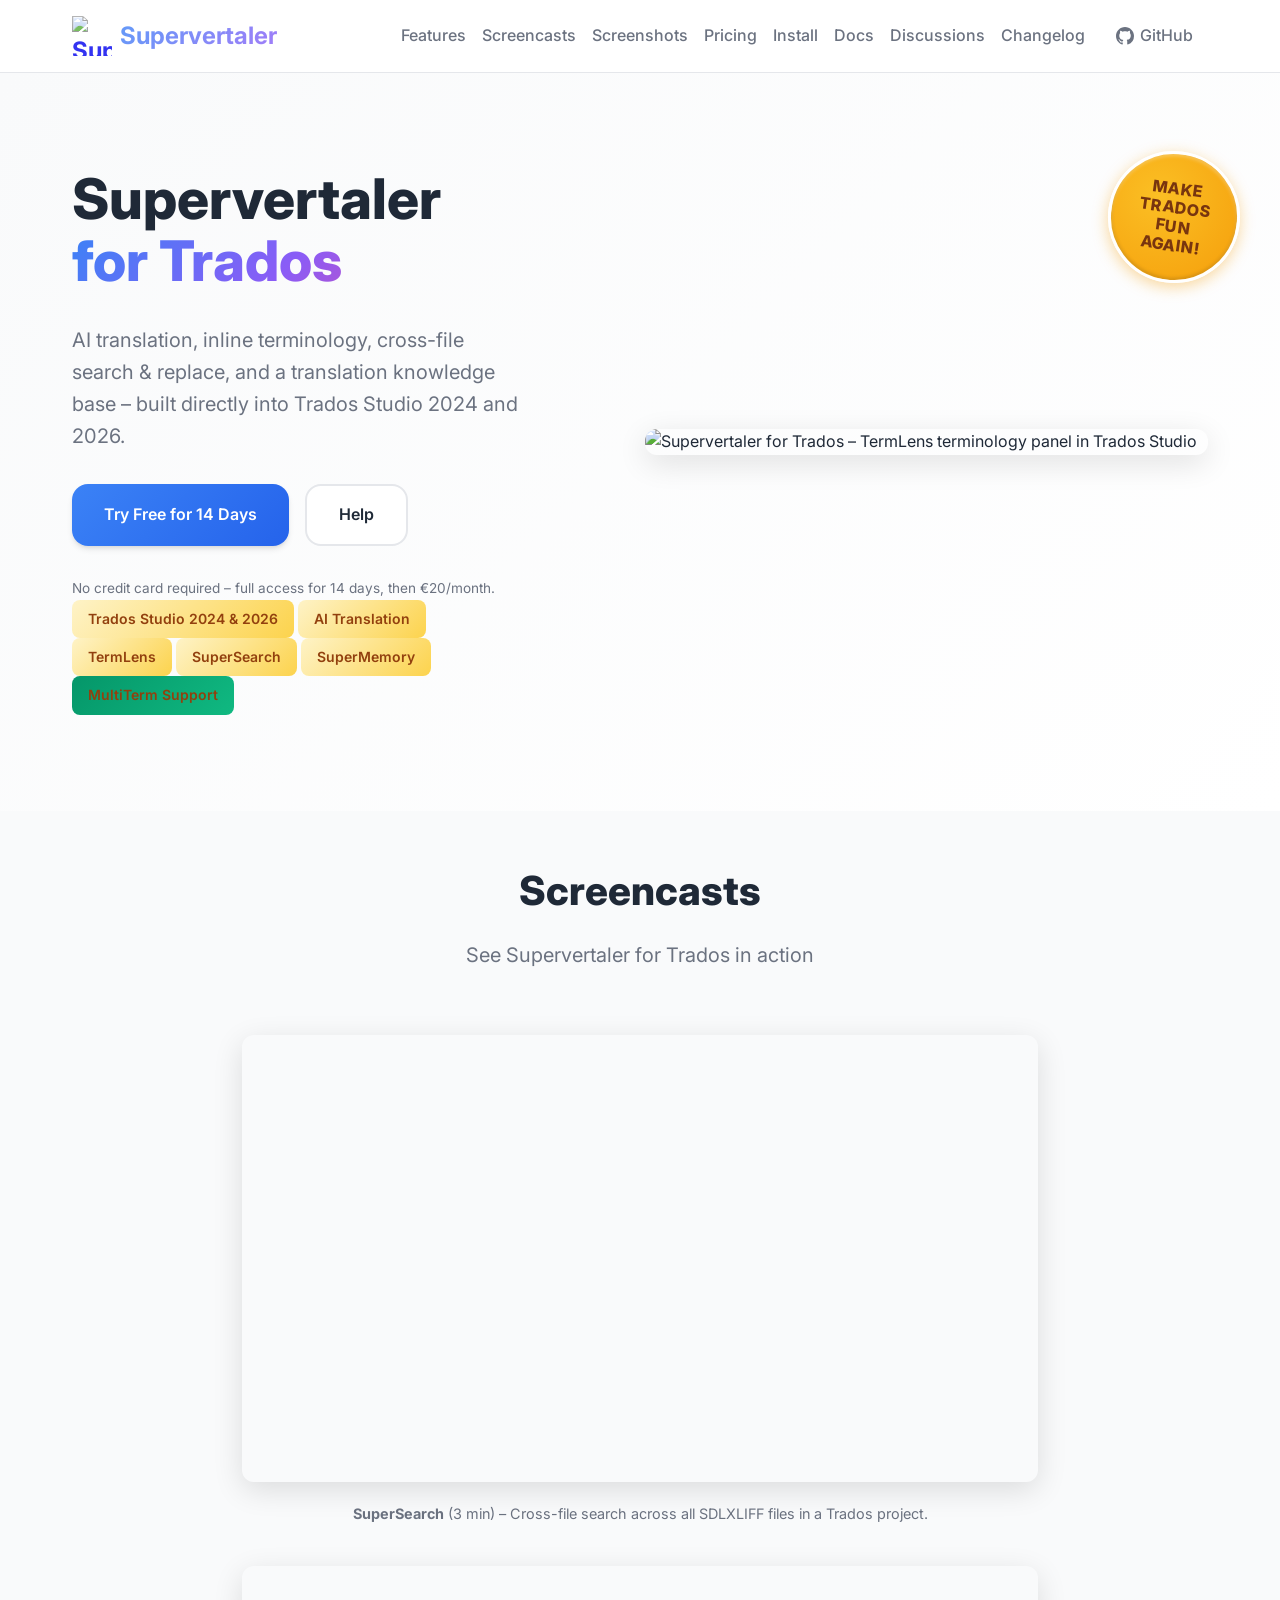
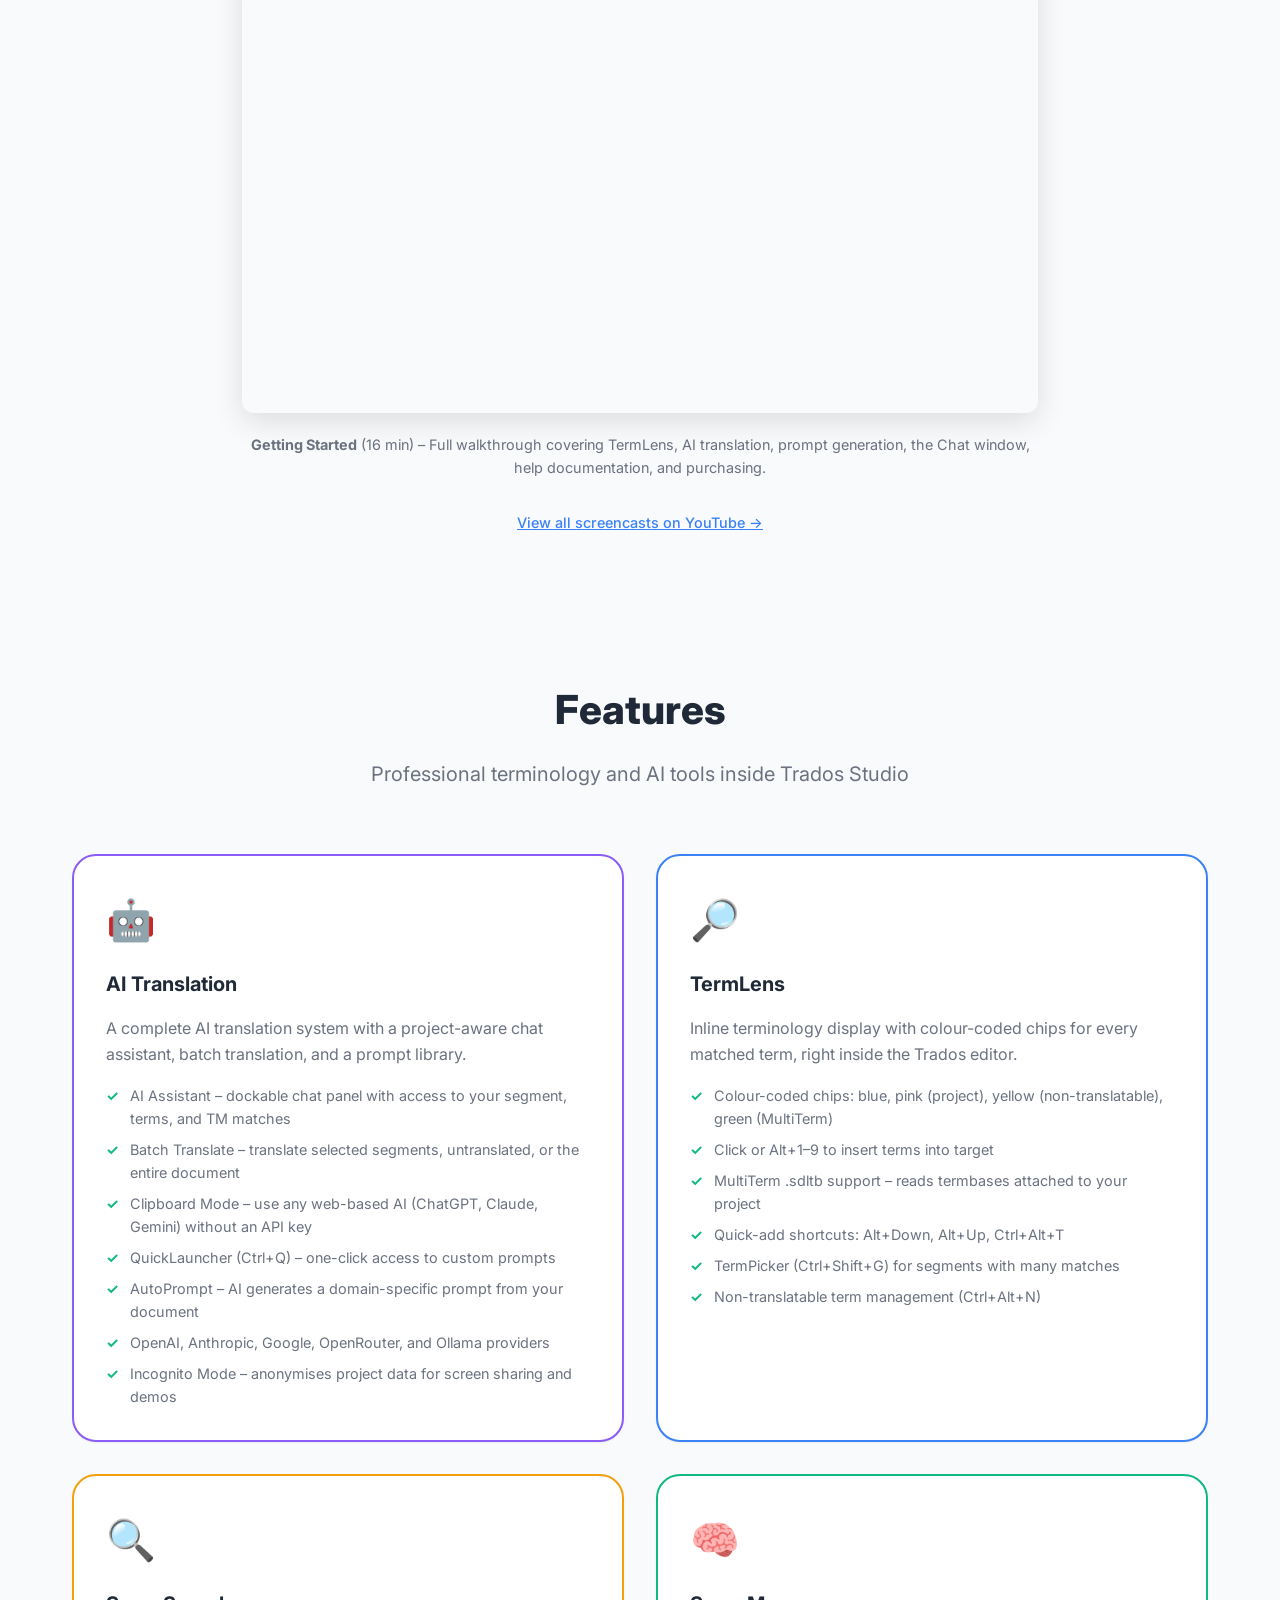
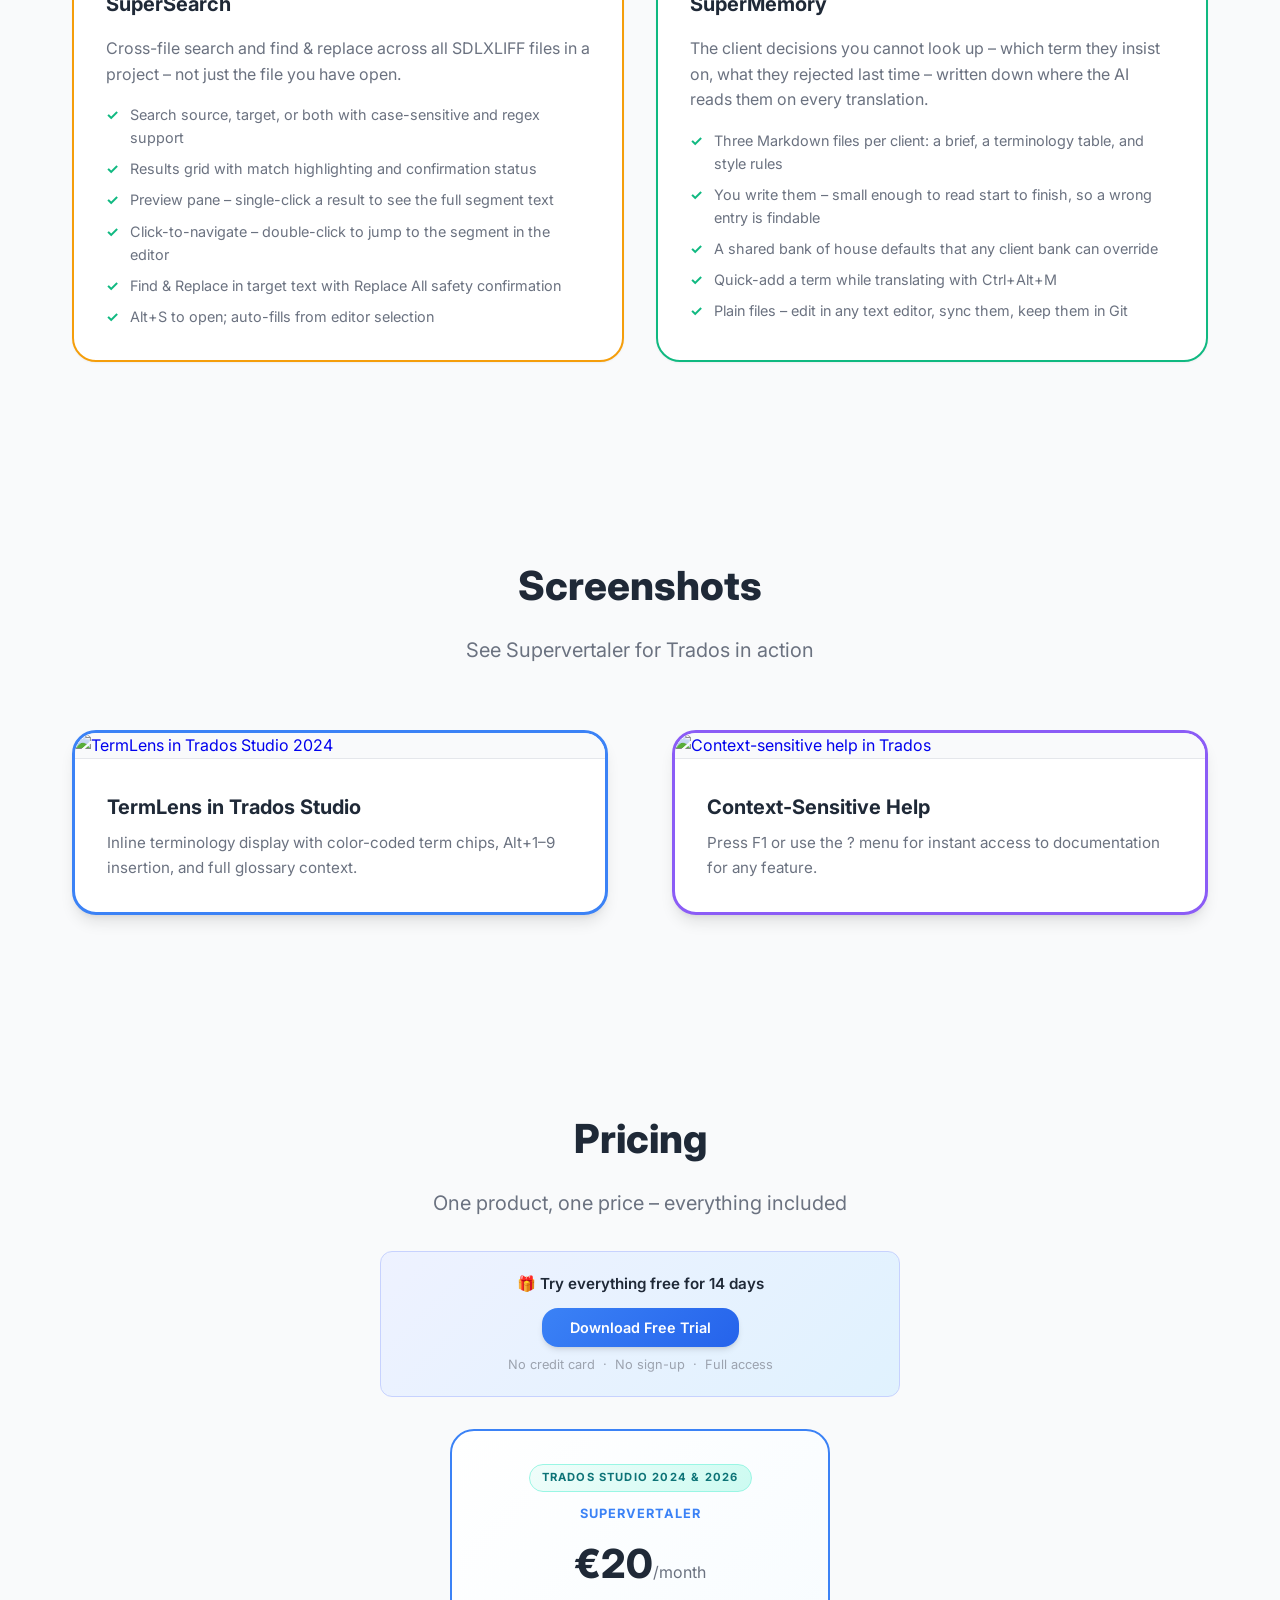
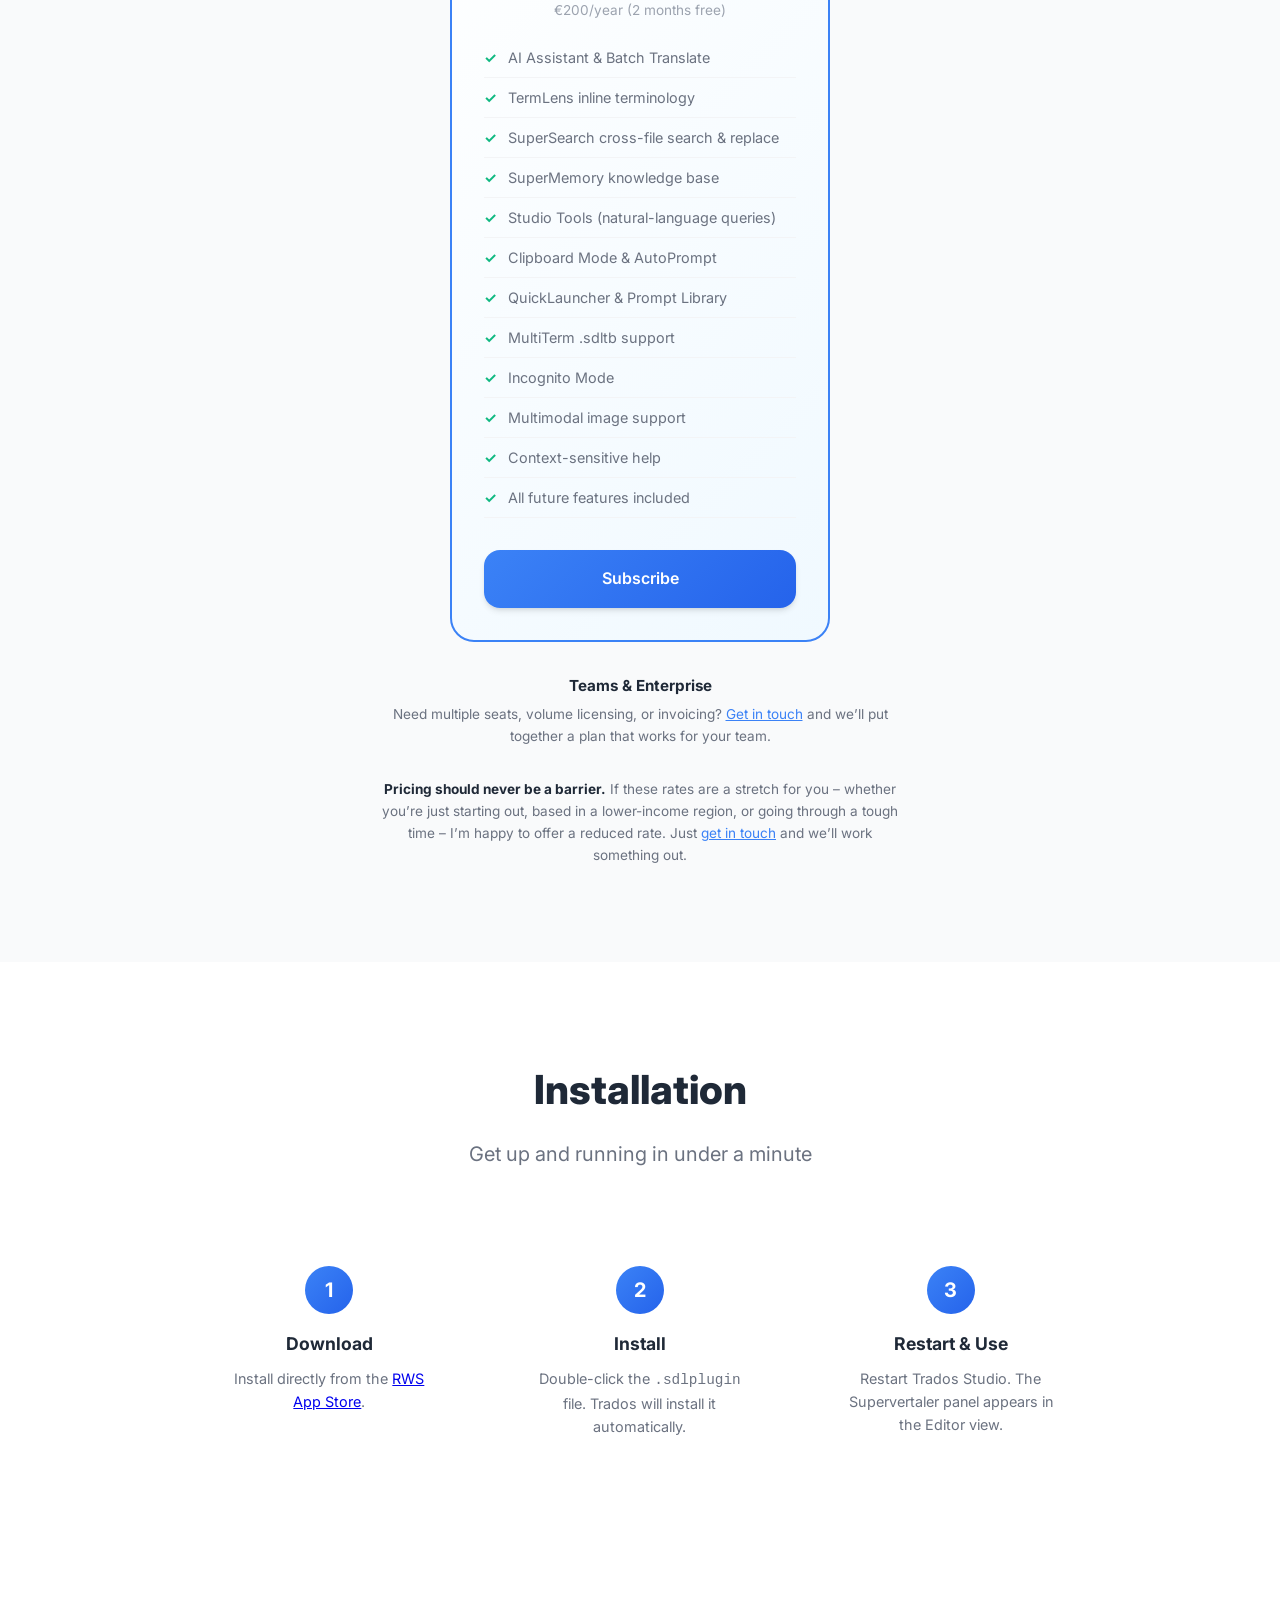
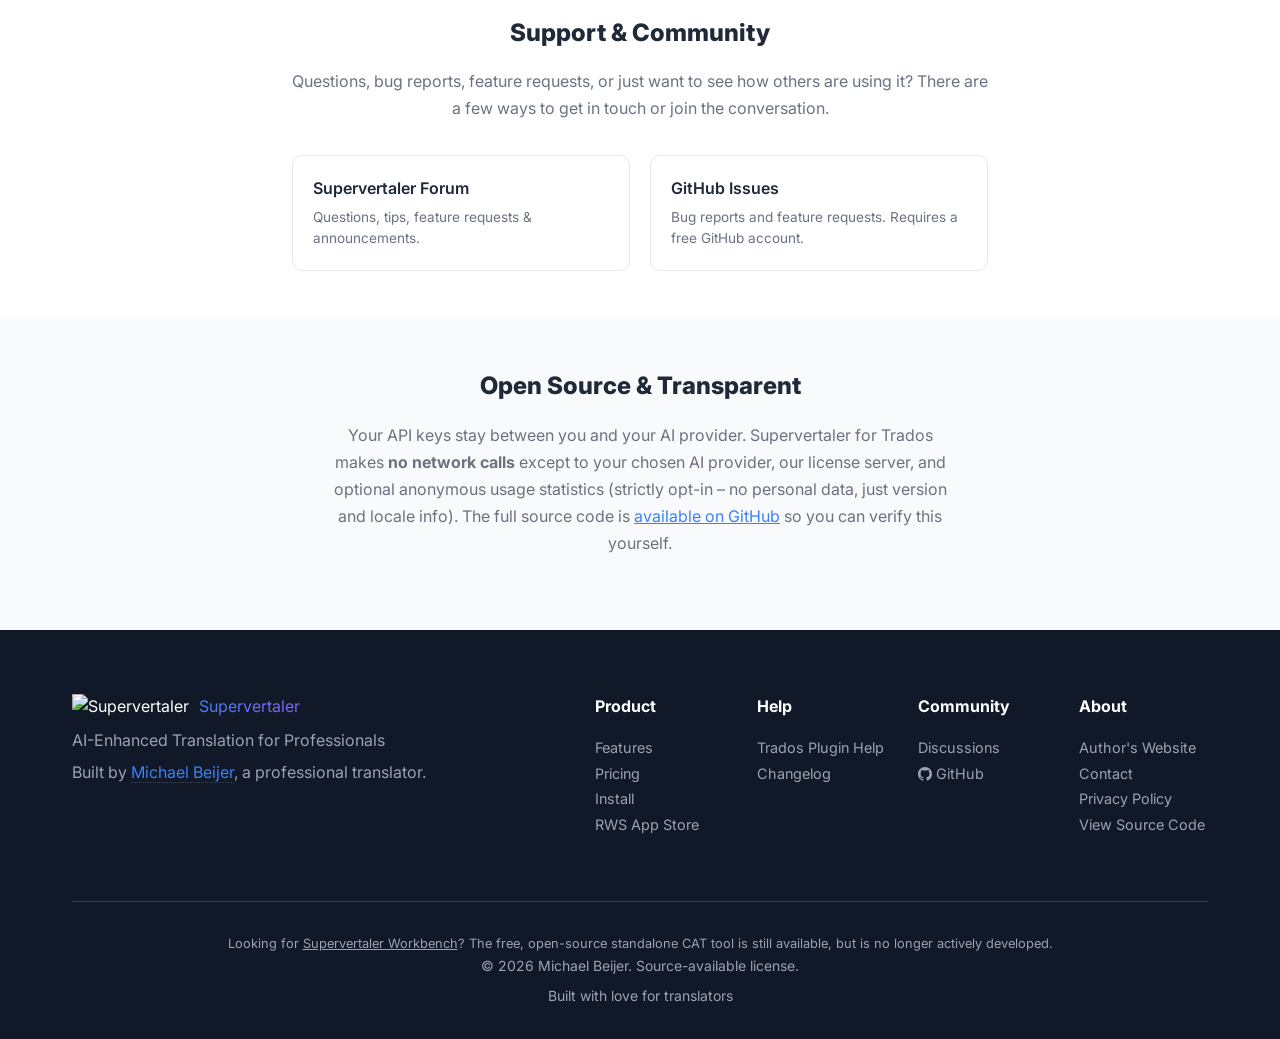
==== commit 8fdd9506: "Website: stop inline grid styles overriding the mobile layout On a phone the hero text sat in a 220p" ====
--- a/docs/index.html
+++ b/docs/index.html
@@ -25,7 +25,7 @@
     <meta property="og:image" content="https://supervertaler.com/screenshots/Supervertaler-for-Trados-context-sensitive-help.png">
     <meta name="twitter:card" content="summary_large_image">
 
-    <link rel="stylesheet" href="styles.css?v=2.1.0">
+    <link rel="stylesheet" href="styles.css?v=2.2.0">
     <link rel="preconnect" href="https://fonts.googleapis.com">
     <link rel="preconnect" href="https://fonts.gstatic.com" crossorigin>
     <link href="https://fonts.googleapis.com/css2?family=Inter:wght@300;400;500;600;700;800&display=swap"
@@ -33,9 +33,8 @@
     <style>
         /* "Make Trados fun again!" campaign badge, carried over from the old
            two-card homepage so the campaign survives the restructure. */
-        .hero-visual { position: relative; }
         .mtga-button {
-            position: absolute; top: -34px; right: 6px;
+            position: absolute; top: -18px; right: 0;
             width: 132px; height: 132px; border-radius: 50%;
             background: radial-gradient(circle at 35% 35%, #FBBF24, #F59E0B);
             color: #78350F; display: flex; align-items: center; justify-content: center;
@@ -47,8 +46,15 @@
         }
         .mtga-inner { padding: 10px; }
         @media (max-width: 900px) {
-            .mtga-button { width: 92px; height: 92px; font-size: 0.65rem; top: -14px; right: -4px; }
+            .mtga-button { width: 96px; height: 96px; font-size: 0.68rem; top: -8px; right: 0; }
             .mtga-inner { padding: 6px; }
+        }
+        /* Below 768px the hero collapses to one column and .hero-visual is
+           hidden, so the badge sits over the heading block. Keep it clear of
+           the wrapped h1 by pinning it under the navbar, right-aligned. */
+        @media (max-width: 768px) {
+            .mtga-button { width: 84px; height: 84px; font-size: 0.6rem; top: 0; right: 0; }
+            .hero-content { padding-top: 96px; }
         }
         /* Footer: Workbench sits here and nowhere else. */
         .footer-legacy-note { font-size: 0.8rem; color: var(--text-light, #9ca3af); line-height: 1.6; }
@@ -94,7 +100,8 @@
 
     <!-- Hero Section -->
     <section class="hero">
-        <div class="container" style="grid-template-columns: 5fr 7fr;">
+        <div class="container hero-split">
+            <div class="mtga-button"><div class="mtga-inner">Make<br>Trados<br>fun<br>again!</div></div>
             <div class="hero-content">
                 <h1 class="hero-title">
                     Supervertaler
@@ -121,7 +128,6 @@
                 </div>
             </div>
             <div class="hero-visual">
-                <div class="mtga-button"><div class="mtga-inner">Make<br>Trados<br>fun<br>again!</div></div>
                 <img src="screenshots/Supervertaler-for-Trados-context-sensitive-help.png"
                      alt="Supervertaler for Trados – TermLens terminology panel in Trados Studio"
                      style="width: 115%; max-width: 750px; margin-left: 10%; border-radius: 12px; box-shadow: 0 8px 30px rgba(0,0,0,0.12);">
@@ -167,7 +173,7 @@
             <h2 class="section-title">Features</h2>
             <p class="section-subtitle">Professional terminology and AI tools inside Trados Studio</p>
 
-            <div class="features-grid" style="grid-template-columns: repeat(2, 1fr);">
+            <div class="features-grid cols-2">
                 <div class="feature-card" style="border: 2px solid #8b5cf6;">
                     <div class="feature-icon">&#129302;</div>
                     <h3>AI Translation</h3>
@@ -233,7 +239,7 @@
             <h2 class="section-title">Screenshots</h2>
             <p class="section-subtitle">See Supervertaler for Trados in action</p>
 
-            <div class="screenshots-grid" style="grid-template-columns: repeat(2, 1fr);">
+            <div class="screenshots-grid cols-2">
                 <div class="screenshot-card" style="border: 3px solid #3b82f6;">
                     <a href="screenshots/1_TermLens-in-Trados-Studio-2024.png" class="screenshot-link" target="_blank">
                         <img src="screenshots/1_TermLens-in-Trados-Studio-2024.png"
--- a/docs/styles.css
+++ b/docs/styles.css
@@ -0,0 +1,1735 @@
+/* =============================================
+   Supervertaler Website Styles
+   Modern, clean design with gradient accents
+   ============================================= */
+
+:root {
+    /* Colors */
+    --primary: #3b82f6;
+    --primary-dark: #2563eb;
+    --secondary: #8b5cf6;
+    --accent: #ec4899;
+    --success: #10b981;
+    --warning: #f59e0b;
+    
+    --text-primary: #1f2937;
+    --text-secondary: #6b7280;
+    --text-light: #9ca3af;
+    
+    --bg-primary: #ffffff;
+    --bg-secondary: #f9fafb;
+    --bg-dark: #111827;
+    
+    --border: #e5e7eb;
+    --border-light: #f3f4f6;
+    
+    /* Spacing */
+    --spacing-xs: 0.5rem;
+    --spacing-sm: 1rem;
+    --spacing-md: 2rem;
+    --spacing-lg: 4rem;
+    --spacing-xl: 6rem;
+    
+    /* Border radius */
+    --radius-sm: 0.5rem;
+    --radius-md: 1rem;
+    --radius-lg: 1.5rem;
+    
+    /* Shadows */
+    --shadow-sm: 0 1px 2px 0 rgb(0 0 0 / 0.05);
+    --shadow-md: 0 4px 6px -1px rgb(0 0 0 / 0.1), 0 2px 4px -2px rgb(0 0 0 / 0.1);
+    --shadow-lg: 0 10px 15px -3px rgb(0 0 0 / 0.1), 0 4px 6px -4px rgb(0 0 0 / 0.1);
+    --shadow-xl: 0 20px 25px -5px rgb(0 0 0 / 0.1), 0 8px 10px -6px rgb(0 0 0 / 0.1);
+}
+
+/* =============================================
+   Reset & Base Styles
+   ============================================= */
+
+* {
+    margin: 0;
+    padding: 0;
+    box-sizing: border-box;
+}
+
+html {
+    scroll-behavior: smooth;
+}
+
+body {
+    font-family: 'Inter', -apple-system, BlinkMacSystemFont, 'Segoe UI', Roboto, sans-serif;
+    color: var(--text-primary);
+    background: var(--bg-primary);
+    line-height: 1.6;
+    font-size: 16px;
+}
+
+.container {
+    max-width: 1200px;
+    margin: 0 auto;
+    padding: 0 var(--spacing-md);
+}
+
+/* =============================================
+   Navigation
+   ============================================= */
+
+.navbar {
+    position: sticky;
+    top: 0;
+    z-index: 1000;
+    background: rgba(255, 255, 255, 0.95);
+    backdrop-filter: blur(10px);
+    border-bottom: 1px solid var(--border);
+    padding: var(--spacing-sm) 0;
+}
+
+.navbar .container {
+    display: flex;
+    justify-content: space-between;
+    align-items: center;
+}
+
+.nav-brand {
+    display: flex;
+    align-items: center;
+    gap: var(--spacing-xs);
+    font-size: 1.5rem;
+    font-weight: 700;
+    text-decoration: none !important;
+    transition: opacity 0.2s;
+    cursor: pointer;
+    margin-right: var(--spacing-md);
+}
+
+.nav-brand:hover,
+.nav-brand:visited,
+.nav-brand:active,
+.nav-brand:focus,
+.nav-brand:link {
+    text-decoration: none !important;
+    opacity: 0.8;
+}
+
+.nav-brand * {
+    text-decoration: none !important;
+}
+
+.logo {
+    font-size: 2rem;
+    text-decoration: none !important;
+    vertical-align: middle;
+    margin-right: 0;
+}
+
+.logo-img {
+    width: 40px;
+    height: 40px;
+    object-fit: contain;
+}
+
+.brand-name {
+    background: linear-gradient(135deg, var(--primary), var(--secondary));
+    -webkit-background-clip: text;
+    -webkit-text-fill-color: transparent;
+    background-clip: text;
+}
+
+.nav-menu {
+    display: flex;
+    list-style: none;
+    gap: var(--spacing-sm);
+    align-items: center;
+}
+
+.nav-menu li {
+    display: flex;
+    align-items: center;
+}
+
+@media (min-width: 769px) {
+    .nav-menu li.nav-action + li.nav-action {
+        margin-left: 0.25rem;
+    }
+}
+
+.nav-menu a {
+    color: var(--text-secondary);
+    text-decoration: none;
+    font-weight: 500;
+    transition: color 0.2s;
+}
+
+.nav-menu a:hover {
+    color: var(--primary);
+}
+
+.nav-menu a.nav-discussions {
+    background: linear-gradient(135deg, #ec4899 0%, #8b5cf6 100%);
+    color: white;
+    display: inline-flex;
+    align-items: center;
+    justify-content: center;
+    height: 36px;
+    line-height: 1;
+    white-space: nowrap;
+    padding: 0 1rem;
+    border-radius: 0.5rem;
+    font-weight: 600;
+    transition: all 0.3s ease;
+}
+
+.nav-menu a.nav-discussions:hover {
+    color: white;
+    transform: scale(1.05);
+    box-shadow: 0 4px 12px rgba(236, 72, 153, 0.4);
+}
+
+/* Navbar version + icon buttons */
+.nav-menu a.nav-version {
+    display: inline-flex;
+    align-items: center;
+    justify-content: center;
+    height: 36px;
+    font-weight: 700;
+    font-size: 0.9rem;
+    color: var(--text-secondary);
+    border: 1px solid var(--border);
+    background: rgba(59, 130, 246, 0.08);
+    padding: 0.35rem 0.6rem;
+    border-radius: 999px;
+    line-height: 1;
+}
+
+.nav-menu a.nav-version:hover {
+    color: var(--primary);
+    border-color: rgba(59, 130, 246, 0.35);
+    background: rgba(59, 130, 246, 0.12);
+}
+
+.nav-menu a.nav-icon-link {
+    display: inline-flex;
+    align-items: center;
+    justify-content: center;
+    gap: 6px;
+    padding: 6px 14px;
+    border-radius: 10px;
+    border: 1px solid transparent;
+    color: var(--text-secondary);
+    transition: all 0.2s ease;
+}
+
+.nav-menu a.nav-icon-link:hover {
+    color: var(--text-primary);
+    background: rgba(17, 24, 39, 0.05);
+    border-color: rgba(17, 24, 39, 0.08);
+}
+
+.nav-icon {
+    display: block;
+}
+
+/* Mobile Menu Toggle */
+.mobile-menu-toggle {
+    display: none;
+    flex-direction: column;
+    gap: 5px;
+    background: transparent;
+    border: none;
+    cursor: pointer;
+    padding: 8px;
+    z-index: 1001;
+}
+
+.mobile-menu-toggle span {
+    width: 25px;
+    height: 3px;
+    background: var(--text-primary);
+    border-radius: 3px;
+    transition: all 0.3s ease;
+}
+
+.mobile-menu-toggle.active span:nth-child(1) {
+    transform: rotate(45deg) translate(6px, 6px);
+}
+
+.mobile-menu-toggle.active span:nth-child(2) {
+    opacity: 0;
+}
+
+.mobile-menu-toggle.active span:nth-child(3) {
+    transform: rotate(-45deg) translate(6px, -6px);
+}
+
+/* Mobile Responsive */
+@media (max-width: 768px) {
+    .mobile-menu-toggle {
+        display: flex !important;
+    }
+    
+    .nav-menu {
+        position: fixed;
+        top: 70px;
+        right: -100%;
+        width: 70%;
+        max-width: 300px;
+        height: calc(100vh - 70px);
+        background: white;
+        flex-direction: column;
+        gap: 0;
+        padding: var(--spacing-md) 0;
+        box-shadow: var(--shadow-xl);
+        transition: right 0.3s ease;
+        align-items: flex-start;
+    }
+    
+    .nav-menu.active {
+        right: 0;
+    }
+    
+    .nav-menu li {
+        width: 100%;
+    }
+    
+    .nav-menu a {
+        display: block;
+        padding: var(--spacing-sm) var(--spacing-md);
+        width: 100%;
+        border-bottom: 1px solid var(--border-light);
+    }
+
+    .nav-menu a:not(.nav-discussions):not(.nav-version):not(.nav-icon-link):hover {
+        background: var(--bg-secondary);
+    }
+
+    .nav-menu a.nav-discussions,
+    .nav-menu a.nav-version,
+    .nav-menu a.nav-icon-link {
+        display: flex;
+        width: calc(100% - (2 * var(--spacing-md)));
+        margin: 0 var(--spacing-md) var(--spacing-xs);
+        border-bottom: none;
+    }
+
+    .nav-menu a.nav-discussions,
+    .nav-menu a.nav-version {
+        justify-content: center;
+    }
+
+    .nav-menu a.nav-icon-link {
+        justify-content: center;
+    }
+}
+
+/* =============================================
+   Hero Section
+   ============================================= */
+
+.hero {
+    padding: var(--spacing-xl) 0;
+    background: linear-gradient(135deg, #f9fafb 0%, #ffffff 100%);
+}
+
+.hero .container {
+    display: grid;
+    grid-template-columns: 1fr 1fr;
+    gap: var(--spacing-lg);
+    align-items: center;
+    position: relative;
+}
+
+/* Wider visual column, for heroes whose screenshot needs the room.
+   This lives here rather than as an inline style on the page: an inline
+   grid-template-columns beats any stylesheet rule, so the max-width:768px
+   reset below could never take effect and the hero stayed a two-column
+   grid on phones - text squeezed into 5/12 of the screen next to an empty
+   column, because .hero-visual is display:none there. */
+.hero .container.hero-split {
+    grid-template-columns: 5fr 7fr;
+}
+
+.hero-content {
+    max-width: 600px;
+}
+
+.hero-title {
+    font-size: 3.5rem;
+    font-weight: 800;
+    line-height: 1.1;
+    margin-bottom: var(--spacing-md);
+}
+
+.gradient-text {
+    display: block;
+    background: linear-gradient(135deg, var(--primary), var(--secondary), var(--accent));
+    -webkit-background-clip: text;
+    -webkit-text-fill-color: transparent;
+    background-clip: text;
+}
+
+.hero-subtitle {
+    font-size: 1.25rem;
+    color: var(--text-secondary);
+    margin-bottom: var(--spacing-md);
+}
+
+.hero-buttons {
+    display: flex;
+    gap: var(--spacing-sm);
+    margin-bottom: var(--spacing-md);
+}
+
+.btn {
+    display: inline-flex;
+    align-items: center;
+    gap: var(--spacing-xs);
+    padding: 1rem 2rem;
+    border-radius: var(--radius-md);
+    font-weight: 600;
+    text-decoration: none;
+    transition: all 0.2s;
+    cursor: pointer;
+    border: none;
+    font-size: 1rem;
+}
+
+.btn-primary {
+    background: linear-gradient(135deg, var(--primary), var(--primary-dark));
+    color: white;
+    box-shadow: var(--shadow-md);
+}
+
+.btn-primary:hover {
+    transform: translateY(-2px);
+    box-shadow: var(--shadow-lg);
+}
+
+.btn-secondary {
+    background: var(--bg-primary);
+    color: var(--text-primary);
+    border: 2px solid var(--border);
+}
+
+.btn-secondary:hover {
+    border-color: var(--primary);
+    color: var(--primary);
+}
+
+.version-badges {
+    display: flex;
+    gap: var(--spacing-sm);
+}
+
+.badge {
+    display: inline-block;
+    padding: 0.5rem 1rem;
+    border-radius: var(--radius-sm);
+    font-size: 0.875rem;
+    font-weight: 600;
+}
+
+.badge-cat {
+    background: linear-gradient(135deg, #fef3c7, #fcd34d);
+    color: #92400e;
+}
+
+.badge-classic {
+    background: linear-gradient(135deg, #dbeafe, #93c5fd);
+    color: #1e3a8a;
+}
+
+.badge-new {
+    display: inline-block;
+    padding: 0.125rem 0.5rem;
+    border-radius: var(--radius-sm);
+    font-size: 0.75rem;
+    font-weight: 700;
+    background: linear-gradient(135deg, #fef3c7, #fcd34d);
+    color: #92400e;
+    margin-left: 0.5rem;
+    vertical-align: middle;
+}
+
+/* Hero Visual */
+.hero-visual {
+    display: flex;
+    justify-content: center;
+    align-items: center;
+}
+
+.feature-card-preview {
+    background: white;
+    border-radius: var(--radius-lg);
+    padding: var(--spacing-md);
+    box-shadow: var(--shadow-xl);
+    max-width: 400px;
+    width: 100%;
+}
+
+.preview-header {
+    display: flex;
+    gap: 0.5rem;
+    margin-bottom: var(--spacing-sm);
+}
+
+.preview-dot {
+    width: 12px;
+    height: 12px;
+    border-radius: 50%;
+    background: var(--border);
+}
+
+.preview-content {
+    display: flex;
+    flex-direction: column;
+    gap: var(--spacing-sm);
+}
+
+.preview-segment {
+    display: flex;
+    flex-direction: column;
+    gap: 0.25rem;
+}
+
+.preview-label {
+    font-size: 0.75rem;
+    font-weight: 600;
+    color: var(--text-light);
+    text-transform: uppercase;
+}
+
+.preview-text {
+    color: var(--text-primary);
+    font-size: 0.875rem;
+}
+
+.preview-image {
+    background: linear-gradient(135deg, #f3f4f6, #e5e7eb);
+    padding: var(--spacing-sm);
+    border-radius: var(--radius-sm);
+    text-align: center;
+    font-size: 0.875rem;
+    color: var(--text-secondary);
+}
+
+/* =============================================
+   About Section
+   ============================================= */
+
+.about {
+    padding: var(--spacing-xl) 0;
+    background: linear-gradient(135deg, #667eea 0%, #764ba2 100%);
+    color: white;
+}
+
+.about .section-title,
+.about .section-subtitle {
+    color: white;
+}
+
+.about-content {
+    max-width: 1000px;
+    margin: 0 auto;
+}
+
+.about-story {
+    display: grid;
+    gap: var(--spacing-md);
+}
+
+.about-card {
+    background: rgba(255, 255, 255, 0.1);
+    backdrop-filter: blur(10px);
+    padding: var(--spacing-md);
+    border-radius: var(--radius-lg);
+    border: 1px solid rgba(255, 255, 255, 0.2);
+    transition: all 0.3s;
+}
+
+.about-card:hover {
+    background: rgba(255, 255, 255, 0.15);
+    transform: translateY(-4px);
+}
+
+.about-icon {
+    font-size: 3rem;
+    margin-bottom: var(--spacing-sm);
+}
+
+.about-card h3 {
+    font-size: 1.5rem;
+    margin-bottom: var(--spacing-sm);
+    font-weight: 700;
+}
+
+.about-card p {
+    line-height: 1.7;
+    margin-bottom: var(--spacing-sm);
+    opacity: 0.95;
+}
+
+.about-highlight {
+    font-style: italic;
+    font-weight: 600;
+    color: #fbbf24;
+    margin-top: var(--spacing-sm);
+}
+
+.about-list {
+    list-style: none;
+    padding: 0;
+    margin: var(--spacing-sm) 0;
+}
+
+.about-list li {
+    padding: 0.5rem 0;
+    opacity: 0.95;
+}
+
+.highlight-card {
+    background: linear-gradient(135deg, rgba(59, 130, 246, 0.3) 0%, rgba(147, 51, 234, 0.3) 100%);
+    border: 2px solid rgba(255, 255, 255, 0.3);
+}
+
+.about-unique {
+    background: rgba(0, 0, 0, 0.2);
+    padding: var(--spacing-md);
+    border-radius: var(--radius-md);
+    margin-top: var(--spacing-sm);
+}
+
+.about-feature-title {
+    font-size: 1.25rem;
+    font-weight: 700;
+    color: #fbbf24;
+    margin-bottom: var(--spacing-sm);
+}
+
+.vision-card {
+    background: linear-gradient(135deg, rgba(236, 72, 153, 0.2) 0%, rgba(168, 85, 247, 0.2) 100%);
+    border: 2px solid rgba(255, 255, 255, 0.25);
+}
+
+.about-dialogue {
+    background: rgba(0, 0, 0, 0.3);
+    padding: var(--spacing-md);
+    border-radius: var(--radius-md);
+    border-left: 4px solid #fbbf24;
+    margin: var(--spacing-sm) 0;
+}
+
+.dialogue-ai {
+    margin: var(--spacing-sm) 0;
+    padding-left: var(--spacing-sm);
+}
+
+.dialogue-ai strong {
+    color: #fbbf24;
+}
+
+.dialogue-ai ul {
+    list-style: none;
+    padding-left: var(--spacing-md);
+    margin-top: 0.5rem;
+}
+
+.dialogue-ai li {
+    margin: 0.25rem 0;
+}
+
+.about-cta {
+    font-size: 1.1rem;
+    font-weight: 600;
+    text-align: center;
+    margin-top: var(--spacing-md);
+    color: #fbbf24;
+}
+
+.about-meta {
+    text-align: center;
+    margin-top: var(--spacing-lg);
+    padding-top: var(--spacing-md);
+    border-top: 1px solid rgba(255, 255, 255, 0.2);
+}
+
+.about-meta p {
+    margin: 0.5rem 0;
+    font-size: 1.1rem;
+    opacity: 0.9;
+}
+
+.about-name-note {
+    font-size: 0.95rem !important;
+    opacity: 0.7 !important;
+    margin-top: 1.5rem !important;
+    font-style: italic;
+}
+
+/* =============================================
+   AI-First Philosophy Section
+   ============================================= */
+
+.ai-philosophy {
+    padding: var(--spacing-xl) 0;
+    background: linear-gradient(135deg, #667eea 0%, #764ba2 100%);
+    color: white;
+}
+
+.ai-philosophy .section-title,
+.ai-philosophy .section-subtitle {
+    color: white;
+}
+
+.philosophy-content {
+    max-width: 1400px;
+    margin: 0 auto;
+}
+
+.philosophy-comparison {
+    display: grid;
+    grid-template-columns: repeat(auto-fit, minmax(450px, 1fr));
+    gap: var(--spacing-lg);
+    margin-bottom: var(--spacing-lg);
+}
+
+.comparison-column {
+    background: rgba(255, 255, 255, 0.1);
+    backdrop-filter: blur(10px);
+    padding: var(--spacing-md);
+    border-radius: var(--radius-lg);
+    border: 1px solid rgba(255, 255, 255, 0.2);
+}
+
+.comparison-column.ai-first {
+    background: rgba(255, 255, 255, 0.15);
+    border: 2px solid rgba(255, 255, 255, 0.4);
+}
+
+.comparison-column h3 {
+    font-size: 1.75rem;
+    margin-bottom: var(--spacing-sm);
+}
+
+.comparison-intro {
+    font-size: 1.1rem;
+    margin-bottom: var(--spacing-sm);
+    opacity: 0.95;
+}
+
+.comparison-list {
+    list-style: none;
+    margin: var(--spacing-md) 0;
+    padding: 0;
+}
+
+.comparison-list li {
+    padding: 0.4rem 0;
+    padding-left: 1.75rem;
+    position: relative;
+    line-height: 1.5;
+}
+
+.comparison-list li::before {
+    content: "•";
+    position: absolute;
+    left: 0.5rem;
+    top: 0.4rem;
+    font-size: 1.2rem;
+    line-height: 1;
+    color: rgba(255, 255, 255, 0.7);
+}
+
+.example-box {
+    background: rgba(0, 0, 0, 0.2);
+    padding: var(--spacing-md);
+    border-radius: var(--radius-md);
+    margin-top: var(--spacing-md);
+    border: 1px solid rgba(255, 255, 255, 0.1);
+}
+
+.example-box.highlight {
+    background: rgba(255, 255, 255, 0.1);
+    border: 2px solid rgba(255, 255, 255, 0.3);
+}
+
+.example-title {
+    font-weight: 600;
+    margin-bottom: 0.75rem;
+    color: rgba(255, 255, 255, 0.9);
+}
+
+.example-code {
+    font-family: 'Courier New', monospace;
+    font-size: 0.9rem;
+    line-height: 1.8;
+    display: block;
+    white-space: pre-wrap;
+}
+
+.philosophy-examples {
+    margin: var(--spacing-lg) 0;
+}
+
+.philosophy-examples h3 {
+    font-size: 2rem;
+    text-align: center;
+    margin-bottom: var(--spacing-md);
+}
+
+.examples-grid {
+    display: grid;
+    grid-template-columns: repeat(auto-fit, minmax(300px, 1fr));
+    gap: var(--spacing-md);
+    margin-top: var(--spacing-md);
+}
+
+.example-card {
+    background: rgba(255, 255, 255, 0.1);
+    backdrop-filter: blur(10px);
+    padding: var(--spacing-md);
+    border-radius: var(--radius-md);
+    border: 1px solid rgba(255, 255, 255, 0.2);
+    transition: transform 0.3s, box-shadow 0.3s;
+}
+
+.example-card:hover {
+    transform: translateY(-5px);
+    box-shadow: 0 10px 30px rgba(0, 0, 0, 0.3);
+}
+
+.example-icon {
+    font-size: 2.5rem;
+    margin-bottom: var(--spacing-sm);
+}
+
+.example-card h4 {
+    font-size: 1.25rem;
+    margin-bottom: var(--spacing-sm);
+}
+
+.example-before,
+.example-after {
+    margin: 0.5rem 0;
+    padding: 0.5rem;
+    border-radius: var(--radius-sm);
+    font-size: 0.9rem;
+}
+
+.example-before {
+    background: rgba(239, 68, 68, 0.2);
+    border-left: 3px solid #ef4444;
+}
+
+.example-after {
+    background: rgba(34, 197, 94, 0.2);
+    border-left: 3px solid #22c55e;
+}
+
+.example-before code,
+.example-after code {
+    font-family: 'Courier New', monospace;
+    font-size: 0.85rem;
+    opacity: 0.9;
+}
+
+.philosophy-conclusion {
+    background: rgba(255, 255, 255, 0.15);
+    backdrop-filter: blur(10px);
+    padding: var(--spacing-lg);
+    border-radius: var(--radius-lg);
+    border: 2px solid rgba(255, 255, 255, 0.3);
+    margin-top: var(--spacing-lg);
+    text-align: center;
+}
+
+.conclusion-text {
+    font-size: 1.2rem;
+    line-height: 1.8;
+    margin-bottom: var(--spacing-md);
+}
+
+.conclusion-cta {
+    font-size: 1.1rem;
+    opacity: 0.9;
+    font-style: italic;
+}
+
+/* =============================================
+   Features Section
+   ============================================= */
+
+.features {
+    padding: var(--spacing-xl) 0;
+    background: var(--bg-secondary);
+}
+
+.section-title {
+    font-size: 2.5rem;
+    font-weight: 800;
+    text-align: center;
+    margin-bottom: var(--spacing-sm);
+}
+
+.section-subtitle {
+    font-size: 1.25rem;
+    color: var(--text-secondary);
+    text-align: center;
+    margin-bottom: var(--spacing-lg);
+}
+
+.features-grid {
+    display: grid;
+    grid-template-columns: repeat(auto-fit, minmax(350px, 1fr));
+    gap: var(--spacing-md);
+}
+
+/* Force exactly two columns (see the max-width:768px reset, which unsets
+   this again on phones). Use in place of an inline grid-template-columns. */
+.features-grid.cols-2,
+.screenshots-grid.cols-2 {
+    grid-template-columns: repeat(2, 1fr);
+}
+
+.feature-card {
+    background: white;
+    padding: var(--spacing-md);
+    border-radius: var(--radius-lg);
+    box-shadow: var(--shadow-sm);
+    transition: all 0.3s;
+}
+
+.feature-card:hover {
+    transform: translateY(-4px);
+    box-shadow: var(--shadow-lg);
+}
+
+.feature-icon {
+    font-size: 2.5rem;
+    margin-bottom: var(--spacing-sm);
+}
+
+.feature-card h3 {
+    font-size: 1.25rem;
+    font-weight: 700;
+    margin-bottom: var(--spacing-sm);
+}
+
+.feature-card p {
+    color: var(--text-secondary);
+    margin-bottom: var(--spacing-sm);
+}
+
+.feature-list {
+    list-style: none;
+    display: flex;
+    flex-direction: column;
+    gap: 0.5rem;
+}
+
+.feature-list li {
+    color: var(--text-secondary);
+    font-size: 0.9rem;
+    padding-left: 1.5rem;
+    position: relative;
+}
+
+.feature-list li::before {
+    content: "✓";
+    position: absolute;
+    left: 0;
+    color: var(--success);
+    font-weight: 700;
+}
+
+/* =============================================
+   Download Section
+   ============================================= */
+
+.download {
+    padding: var(--spacing-xl) 0;
+}
+
+.download-grid {
+    display: grid;
+    grid-template-columns: repeat(auto-fit, minmax(450px, 1fr));
+    gap: var(--spacing-md);
+}
+
+.download-card {
+    background: white;
+    border: 2px solid var(--border);
+    border-radius: var(--radius-lg);
+    padding: var(--spacing-lg);
+    position: relative;
+    transition: all 0.3s;
+}
+
+.download-card.featured {
+    border-color: var(--primary);
+    background: linear-gradient(135deg, #ffffff 0%, #f0f9ff 100%);
+}
+
+.download-card:hover {
+    transform: translateY(-4px);
+    box-shadow: var(--shadow-xl);
+}
+
+.download-badge {
+    position: absolute;
+    top: var(--spacing-sm);
+    right: var(--spacing-sm);
+    padding: 0.5rem 1rem;
+    border-radius: var(--radius-sm);
+    font-size: 0.75rem;
+    font-weight: 700;
+    text-transform: uppercase;
+    background: linear-gradient(135deg, #fef3c7, #fcd34d);
+    color: #92400e;
+}
+
+.download-badge.stable {
+    background: linear-gradient(135deg, #d1fae5, #6ee7b7);
+    color: #065f46;
+}
+
+.download-card h3 {
+    font-size: 1.75rem;
+    font-weight: 800;
+    margin-bottom: var(--spacing-xs);
+}
+
+.version-number {
+    font-size: 1rem;
+    color: var(--text-light);
+    margin-bottom: var(--spacing-md);
+}
+
+.download-description {
+    color: var(--text-secondary);
+    margin-bottom: var(--spacing-md);
+    line-height: 1.7;
+}
+
+.feature-highlights {
+    display: flex;
+    flex-direction: column;
+    gap: 0.75rem;
+    margin-bottom: var(--spacing-md);
+    padding: var(--spacing-md);
+    background: var(--bg-secondary);
+    border-radius: var(--radius-md);
+}
+
+.highlight-item {
+    font-size: 0.9rem;
+    color: var(--text-primary);
+    font-weight: 500;
+}
+
+.btn-download {
+    width: 100%;
+    justify-content: center;
+    font-size: 1.1rem;
+}
+
+.download-note {
+    margin-top: var(--spacing-sm);
+    text-align: center;
+    font-size: 0.875rem;
+    color: var(--text-light);
+}
+
+/* =============================================
+   Why Section
+   ============================================= */
+
+.why-section {
+    padding: var(--spacing-xl) 0;
+}
+
+.why-grid {
+    display: grid;
+    grid-template-columns: repeat(auto-fit, minmax(300px, 1fr));
+    gap: var(--spacing-md);
+}
+
+.why-card {
+    padding: var(--spacing-md);
+}
+
+.why-card h3 {
+    font-size: 1.25rem;
+    font-weight: 700;
+    margin-bottom: var(--spacing-sm);
+}
+
+.why-card p {
+    color: var(--text-secondary);
+    line-height: 1.7;
+}
+
+/* =============================================
+   Screenshots Section
+   ============================================= */
+
+.screenshots {
+    padding: var(--spacing-xl) 0;
+    background: var(--bg-secondary);
+}
+
+.screenshots-grid {
+    display: grid;
+    grid-template-columns: repeat(auto-fit, minmax(500px, 1fr));
+    gap: var(--spacing-lg);
+    margin-top: var(--spacing-lg);
+}
+
+.screenshot-card {
+    background: white;
+    border-radius: var(--radius-lg);
+    overflow: hidden;
+    box-shadow: var(--shadow-lg);
+    transition: transform 0.3s, box-shadow 0.3s;
+}
+
+.screenshot-card:hover {
+    transform: translateY(-8px);
+    box-shadow: var(--shadow-xl);
+}
+
+.screenshot-link {
+    position: relative;
+    display: block;
+    text-decoration: none;
+    cursor: pointer;
+}
+
+.screenshot-card img {
+    width: 100%;
+    height: auto;
+    max-height: 400px;
+    object-fit: contain;
+    display: block;
+    border-bottom: 1px solid var(--border);
+    background: var(--bg-secondary);
+    transition: opacity 0.3s;
+}
+
+.screenshot-link:hover img {
+    opacity: 0.85;
+}
+
+.screenshot-overlay {
+    position: absolute;
+    top: 0;
+    left: 0;
+    right: 0;
+    bottom: 0;
+    display: flex;
+    align-items: center;
+    justify-content: center;
+    background: rgba(0, 0, 0, 0.5);
+    opacity: 0;
+    transition: opacity 0.3s;
+    pointer-events: none;
+}
+
+.screenshot-link:hover .screenshot-overlay {
+    opacity: 1;
+}
+
+.zoom-icon {
+    color: white;
+    font-size: 1.125rem;
+    font-weight: 600;
+    text-shadow: 0 2px 4px rgba(0, 0, 0, 0.5);
+    padding: 0.75rem 1.5rem;
+    background: rgba(255, 255, 255, 0.2);
+    border-radius: var(--radius-sm);
+    backdrop-filter: blur(10px);
+}
+
+.screenshot-caption {
+    padding: var(--spacing-md);
+}
+
+.screenshot-caption h3 {
+    font-size: 1.25rem;
+    margin-bottom: var(--spacing-xs);
+    color: var(--text-primary);
+}
+
+.screenshot-caption p {
+    color: var(--text-secondary);
+    font-size: 0.95rem;
+    line-height: 1.6;
+}
+
+.screenshot-note {
+    margin-top: var(--spacing-lg);
+    padding: var(--spacing-md);
+    background: white;
+    border-radius: var(--radius-md);
+    border-left: 4px solid var(--primary);
+    text-align: center;
+}
+
+.screenshot-note p {
+    color: var(--text-secondary);
+    margin: 0;
+}
+
+.screenshot-note a {
+    color: var(--primary);
+    text-decoration: none;
+    font-weight: 600;
+}
+
+.screenshot-note a:hover {
+    text-decoration: underline;
+}
+
+/* =============================================
+   Privacy & Security Section
+   ============================================= */
+
+.privacy-section {
+    padding: var(--spacing-xl) 0;
+    background: linear-gradient(135deg, #f0f9ff 0%, #f5f3ff 100%);
+}
+
+.privacy-content {
+    display: block;
+    max-width: 780px;
+    margin: 0 auto;
+    padding: 140px 20px 80px;
+}
+
+.privacy-card {
+    background: white;
+    padding: var(--spacing-md);
+    border-radius: var(--radius-md);
+    box-shadow: var(--shadow-md);
+    transition: all 0.3s ease;
+    border-left: 4px solid var(--primary);
+}
+
+.privacy-card:hover {
+    transform: translateY(-4px);
+    box-shadow: var(--shadow-lg);
+}
+
+.privacy-card-highlight {
+    border-left-color: var(--accent);
+    background: linear-gradient(135deg, rgba(59, 130, 246, 0.05) 0%, rgba(139, 92, 246, 0.05) 100%);
+}
+
+.privacy-card h3 {
+    font-size: 1.1rem;
+    font-weight: 700;
+    margin: var(--spacing-sm) 0;
+    color: var(--text-primary);
+}
+
+.privacy-card p {
+    font-size: 0.95rem;
+    line-height: 1.6;
+    color: var(--text-secondary);
+}
+
+.privacy-card ul {
+    list-style: none;
+    padding: 0;
+}
+
+.privacy-card li {
+    padding: 0.5rem 0;
+    color: var(--text-secondary);
+    line-height: 1.6;
+}
+
+.privacy-icon {
+    font-size: 2.5rem;
+    margin-bottom: var(--spacing-sm);
+}
+
+.privacy-footer {
+    margin-top: var(--spacing-lg);
+    padding: var(--spacing-md);
+    background: white;
+    border-radius: var(--radius-md);
+    border: 1px solid var(--border);
+    text-align: center;
+}
+
+.privacy-footer p {
+    margin: var(--spacing-sm) 0;
+    color: var(--text-secondary);
+    line-height: 1.6;
+}
+
+.privacy-footer p:first-child {
+    font-weight: 500;
+    color: var(--text-primary);
+}
+
+/* =============================================
+   Footer
+   ============================================= */
+
+.footer {
+    background: var(--bg-dark);
+    color: white;
+    padding: var(--spacing-lg) 0 var(--spacing-md);
+}
+
+.footer-content {
+    display: grid;
+    grid-template-columns: 1.5fr 2fr;
+    gap: var(--spacing-lg);
+    margin-bottom: var(--spacing-lg);
+}
+
+.footer-brand .logo {
+    font-size: 2.5rem;
+}
+.footer-brand .logo-img {    vertical-align: middle;    margin-right: 6px;}
+
+.footer-tagline {
+    color: var(--text-light);
+    margin-top: var(--spacing-xs);
+}
+
+.footer-links {
+    display: grid;
+    grid-template-columns: repeat(4, 1fr);
+    gap: var(--spacing-md);
+}
+
+.footer-column h4 {
+    font-size: 1rem;
+    font-weight: 700;
+    margin-bottom: var(--spacing-sm);
+}
+
+.footer-column ul {
+    list-style: none;
+}
+
+.footer-column a {
+    color: var(--text-light);
+    text-decoration: none;
+    font-size: 0.9rem;
+    transition: color 0.2s;
+}
+
+.footer-column a:hover {
+    color: white;
+}
+
+.footer-bottom {
+    border-top: 1px solid #374151;
+    padding-top: var(--spacing-md);
+    text-align: center;
+    color: var(--text-light);
+    font-size: 0.875rem;
+}
+
+.footer-tech {
+    margin-top: var(--spacing-xs);
+}
+
+/* =============================================
+   Back to Top Button
+   ============================================= */
+
+.back-to-top {
+    position: fixed;
+    bottom: 2rem;
+    right: 2rem;
+    width: 50px;
+    height: 50px;
+    background: linear-gradient(135deg, var(--primary) 0%, var(--secondary) 100%);
+    color: white;
+    border: none;
+    border-radius: 50%;
+    cursor: pointer;
+    display: flex;
+    align-items: center;
+    justify-content: center;
+    box-shadow: var(--shadow-lg);
+    opacity: 0;
+    visibility: hidden;
+    transform: translateY(20px);
+    transition: all 0.3s ease;
+    z-index: 999;
+}
+
+.back-to-top:hover {
+    transform: translateY(0) scale(1.1);
+    box-shadow: var(--shadow-xl);
+}
+
+.back-to-top.show {
+    opacity: 1;
+    visibility: visible;
+    transform: translateY(0);
+}
+
+@media (max-width: 768px) {
+    .back-to-top {
+        bottom: 1.5rem;
+        right: 1.5rem;
+        width: 45px;
+        height: 45px;
+    }
+}
+
+/* =============================================
+   Responsive Design
+   ============================================= */
+
+@media (max-width: 768px) {
+    .hero .container,
+    .hero .container.hero-split {
+        grid-template-columns: 1fr;
+    }
+    
+    .hero-visual {
+        display: none;
+    }
+    
+    .hero-title {
+        font-size: 2.5rem;
+    }
+    
+    .features-grid,
+    .download-grid,
+    .screenshots-grid,
+    .features-grid.cols-2,
+    .screenshots-grid.cols-2 {
+        grid-template-columns: 1fr;
+    }
+    
+    .footer-content {
+        grid-template-columns: 1fr;
+    }
+    
+    .footer-links {
+        grid-template-columns: 1fr;
+    }
+}
+
+@media (max-width: 480px) {
+    .hero-title {
+        font-size: 2rem;
+    }
+
+    .hero-buttons {
+        flex-direction: column;
+    }
+
+    .btn {
+        width: 100%;
+        justify-content: center;
+    }
+
+    .product-cards {
+        grid-template-columns: 1fr;
+    }
+
+    .pricing-grid {
+        grid-template-columns: 1fr;
+    }
+
+    .pricing-groups {
+        grid-template-columns: 1fr;
+    }
+
+    .pricing-group-wide .pricing-group-cards {
+        grid-template-columns: 1fr;
+    }
+}
+
+/* ===== Landing Page: Product Cards ===== */
+
+.product-cards {
+    display: grid;
+    grid-template-columns: repeat(2, 1fr);
+    gap: var(--spacing-md);
+    max-width: 900px;
+    margin: 0 auto;
+    position: relative;
+    z-index: 10;
+}
+
+.product-card {
+    background: var(--bg-primary);
+    border: 2px solid var(--border);
+    border-radius: var(--radius-lg);
+    padding: var(--spacing-lg) var(--spacing-md);
+    text-align: center;
+    transition: all 0.3s ease;
+    position: relative;
+    overflow: hidden;
+    display: flex;
+    flex-direction: column;
+    align-items: center;
+    box-shadow: 0 8px 30px rgba(0, 0, 0, 0.08);
+}
+
+.product-card:hover {
+    transform: translateY(-4px);
+    box-shadow: var(--shadow-xl);
+    border-color: var(--primary);
+}
+
+.product-card .product-icon {
+    font-size: 3rem;
+    margin-bottom: var(--spacing-sm);
+}
+
+.product-card h3 {
+    font-size: 1.75rem;
+    font-weight: 700;
+    margin-bottom: var(--spacing-sm);
+    color: var(--text-primary);
+}
+
+.product-card p {
+    color: var(--text-secondary);
+    margin-bottom: var(--spacing-md);
+    line-height: 1.7;
+}
+
+.product-screenshot {
+    width: 100%;
+    max-width: 380px;
+    border-radius: 8px;
+    box-shadow: 0 4px 16px rgba(0, 0, 0, 0.10);
+    margin-bottom: var(--spacing-md);
+    transition: transform 0.3s ease;
+}
+
+.product-card:hover .product-screenshot {
+    transform: scale(1.03);
+}
+
+.product-badge {
+    display: inline-block;
+    padding: 6px 16px;
+    border-radius: 999px;
+    font-size: 0.8rem;
+    font-weight: 600;
+    margin-bottom: var(--spacing-md);
+}
+
+.product-badge.free {
+    background: linear-gradient(135deg, #d1fae5, #a7f3d0);
+    color: #065f46;
+}
+
+.product-badge.plugin {
+    background: linear-gradient(135deg, #dbeafe, #bfdbfe);
+    color: #1e40af;
+}
+
+/* ===== Trados Page: Pricing Cards ===== */
+
+.pricing-row {
+    display: grid;
+    grid-template-columns: repeat(4, 1fr);
+    gap: var(--spacing-md);
+    max-width: 1120px;
+    margin: 0 auto;
+    align-items: start;
+}
+
+/* Product badge on each card */
+.pricing-badge {
+    display: inline-block;
+    font-size: 0.7rem;
+    font-weight: 700;
+    text-transform: uppercase;
+    letter-spacing: 1.2px;
+    padding: 4px 12px;
+    border-radius: 999px;
+    margin-bottom: 12px;
+}
+
+.pricing-badge-workbench {
+    color: #7c3aed;
+    background: linear-gradient(135deg, #f5f3ff 0%, #ede9fe 100%);
+    border: 1px solid #ddd6fe;
+}
+
+.pricing-badge-trados {
+    color: #0d7377;
+    background: linear-gradient(135deg, #f0fdfa 0%, #ccfbf1 100%);
+    border: 1px solid #99f6e4;
+}
+
+.pricing-card .pricing-annual {
+    font-size: 0.85rem;
+    color: var(--text-light);
+    margin-top: -4px;
+    margin-bottom: var(--spacing-sm);
+}
+
+.pricing-card {
+    background: var(--bg-primary);
+    border: 2px solid var(--border);
+    border-radius: var(--radius-lg);
+    padding: var(--spacing-md);
+    text-align: center;
+    transition: all 0.3s ease;
+}
+
+.pricing-card:hover {
+    transform: translateY(-4px);
+    box-shadow: var(--shadow-xl);
+}
+
+.pricing-card.featured {
+    border-color: var(--primary);
+    background: linear-gradient(135deg, #ffffff 0%, #f0f9ff 100%);
+    position: relative;
+}
+
+.pricing-card .pricing-tier {
+    font-size: 0.8rem;
+    font-weight: 700;
+    text-transform: uppercase;
+    letter-spacing: 1px;
+    color: var(--text-light);
+    margin-bottom: var(--spacing-xs);
+}
+
+.pricing-card .pricing-price {
+    font-size: 2.5rem;
+    font-weight: 800;
+    color: var(--text-primary);
+    margin-bottom: var(--spacing-xs);
+}
+
+.pricing-card .pricing-period {
+    font-size: 0.9rem;
+    color: var(--text-secondary);
+    margin-bottom: var(--spacing-md);
+}
+
+.pricing-card .pricing-price .pricing-period {
+    font-size: 1rem;
+    font-weight: 400;
+    margin-bottom: 0;
+}
+
+.pricing-card .pricing-features {
+    list-style: none;
+    padding: 0;
+    margin: 0 0 var(--spacing-md);
+    text-align: left;
+}
+
+.pricing-card .pricing-features li {
+    padding: 8px 0;
+    color: var(--text-secondary);
+    font-size: 0.9rem;
+    border-bottom: 1px solid var(--border-light);
+    padding-left: 24px;
+    position: relative;
+}
+
+.pricing-card .pricing-features li::before {
+    content: "\2713";
+    color: var(--success);
+    position: absolute;
+    left: 0;
+    font-weight: 700;
+}
+
+.pricing-card .pricing-features li.includes-previous {
+    color: #0d9488;
+    font-weight: 600;
+    font-style: italic;
+    border-bottom: 1px solid rgba(13, 148, 136, 0.15);
+    padding-bottom: 10px;
+    margin-bottom: 2px;
+}
+
+.pricing-card .pricing-features li.includes-previous::before {
+    content: "\2713";
+    color: #0d9488;
+}
+
+.pricing-card .pricing-features li.disabled {
+    color: var(--text-light);
+    text-decoration: line-through;
+}
+
+.pricing-card .pricing-features li.disabled::before {
+    content: "\2717";
+    color: var(--text-light);
+}
+
+/* ===== Install Steps ===== */
+
+.install-steps {
+    display: grid;
+    grid-template-columns: repeat(3, 1fr);
+    gap: var(--spacing-md);
+    max-width: 900px;
+    margin: 0 auto;
+}
+
+.install-step {
+    text-align: center;
+    padding: var(--spacing-md);
+}
+
+.install-step .step-number {
+    display: inline-flex;
+    align-items: center;
+    justify-content: center;
+    width: 48px;
+    height: 48px;
+    border-radius: 50%;
+    background: linear-gradient(135deg, var(--primary), var(--primary-dark));
+    color: white;
+    font-size: 1.25rem;
+    font-weight: 700;
+    margin-bottom: var(--spacing-sm);
+}
+
+.install-step h4 {
+    font-size: 1.1rem;
+    font-weight: 700;
+    margin-bottom: 8px;
+    color: var(--text-primary);
+}
+
+.install-step p {
+    color: var(--text-secondary);
+    font-size: 0.9rem;
+    line-height: 1.6;
+}
+
+@media (max-width: 1024px) {
+    .pricing-row {
+        grid-template-columns: repeat(2, 1fr);
+        max-width: 600px;
+    }
+}
+
+@media (max-width: 768px) {
+    .product-cards {
+        grid-template-columns: 1fr;
+    }
+    .pricing-row {
+        grid-template-columns: 1fr;
+        max-width: 400px;
+    }
+    .install-steps {
+        grid-template-columns: 1fr;
+    }
+}
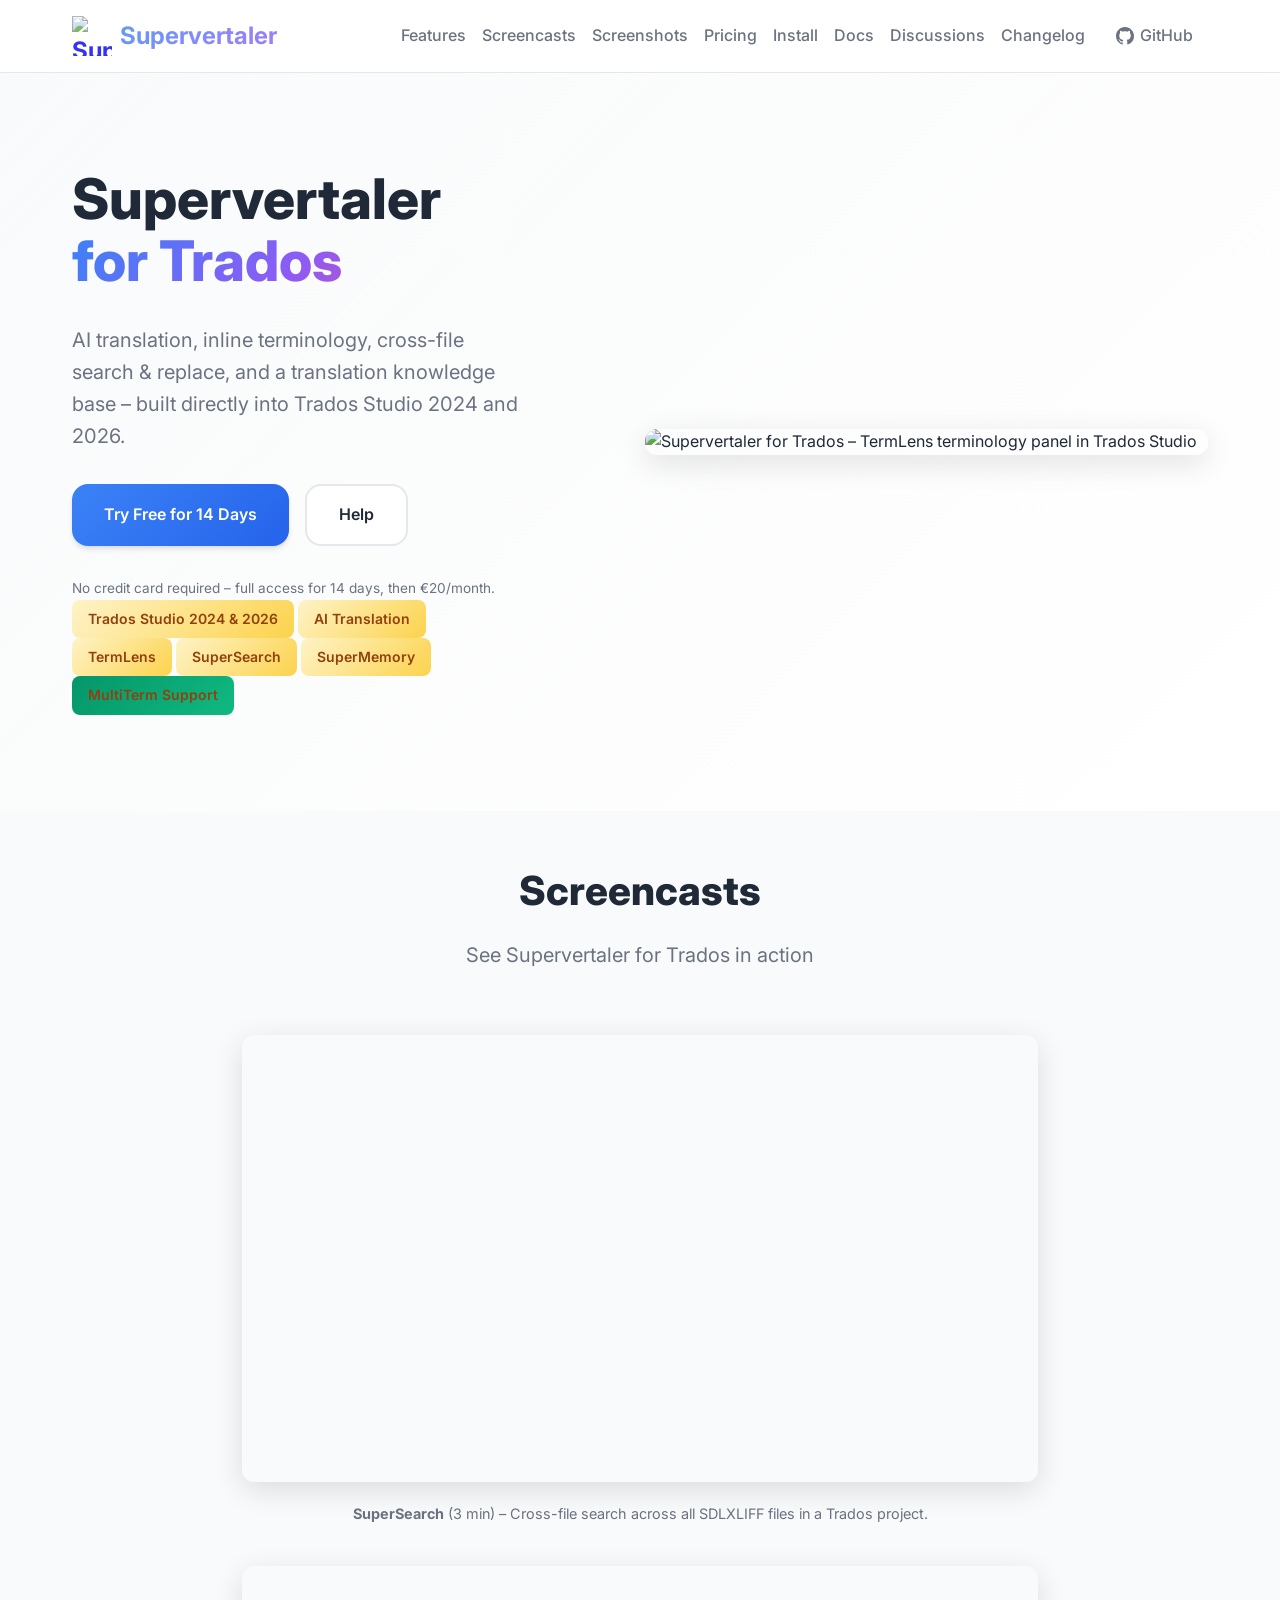
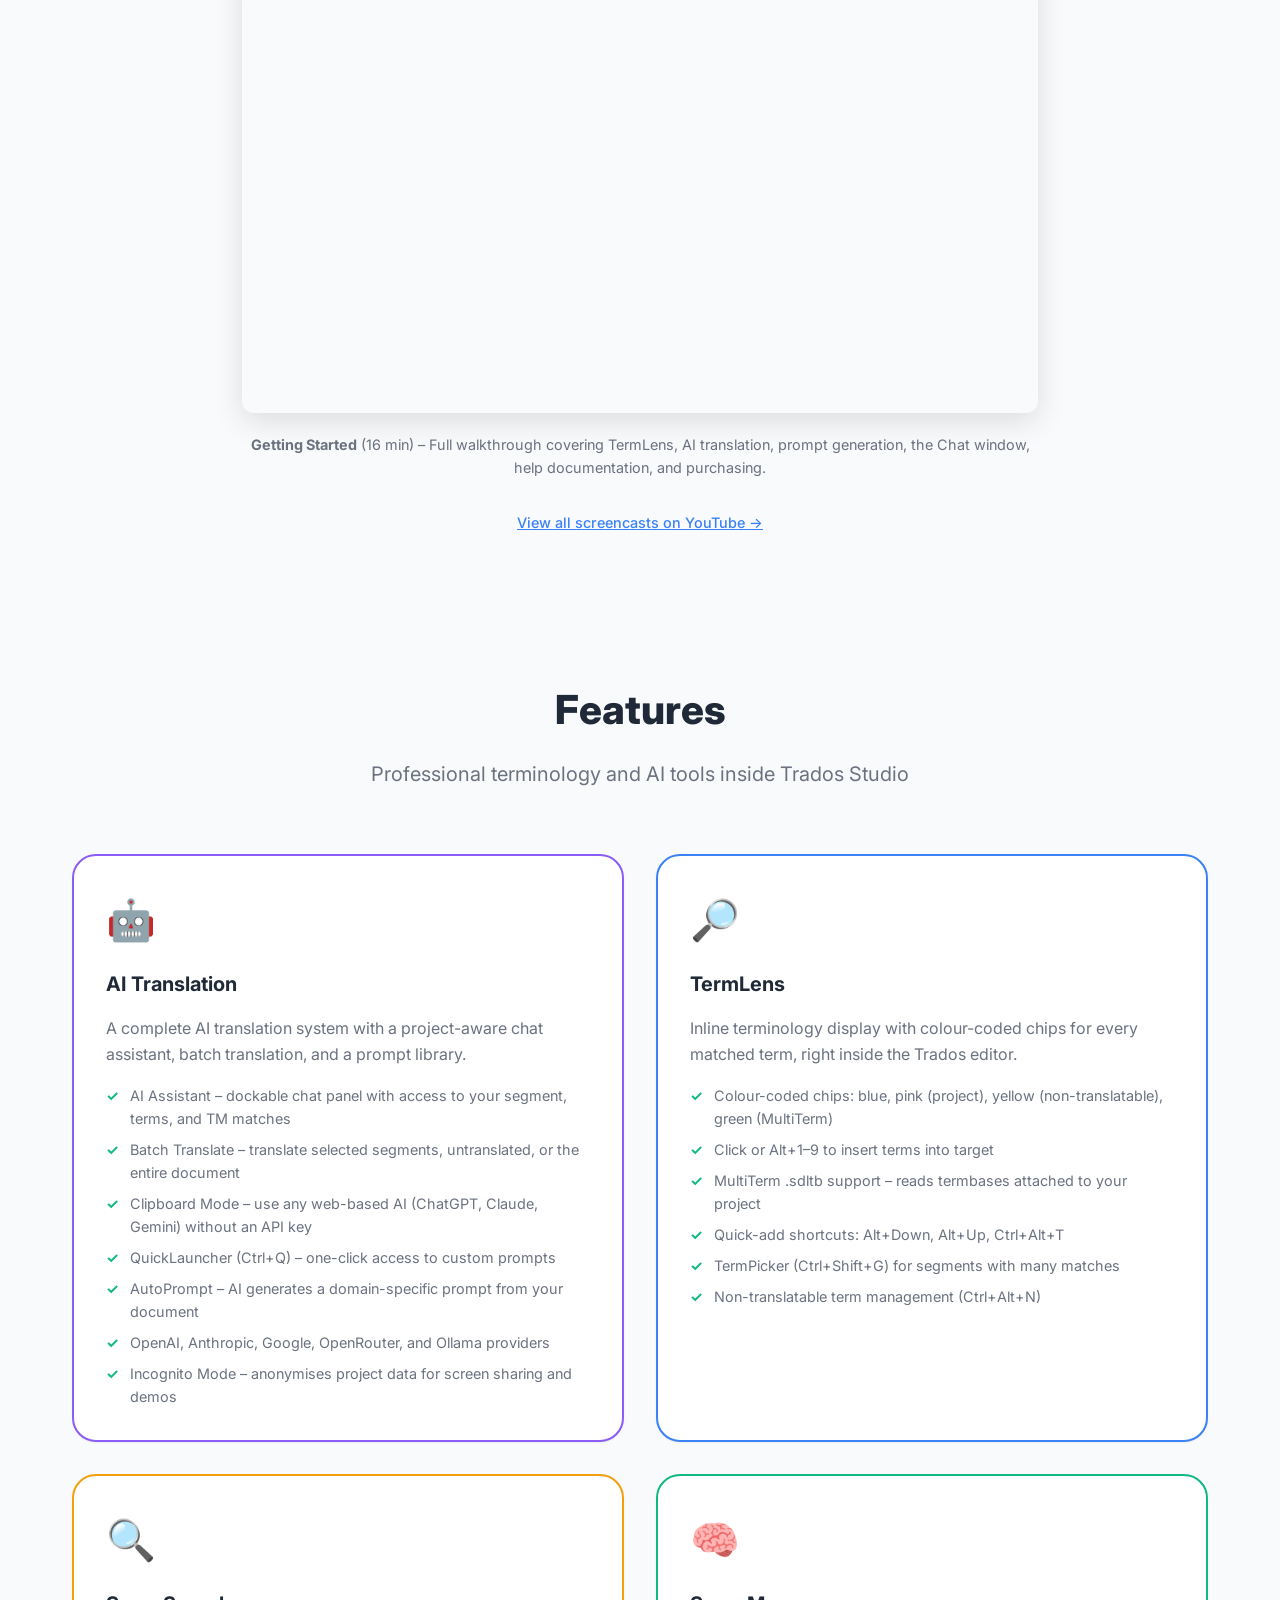
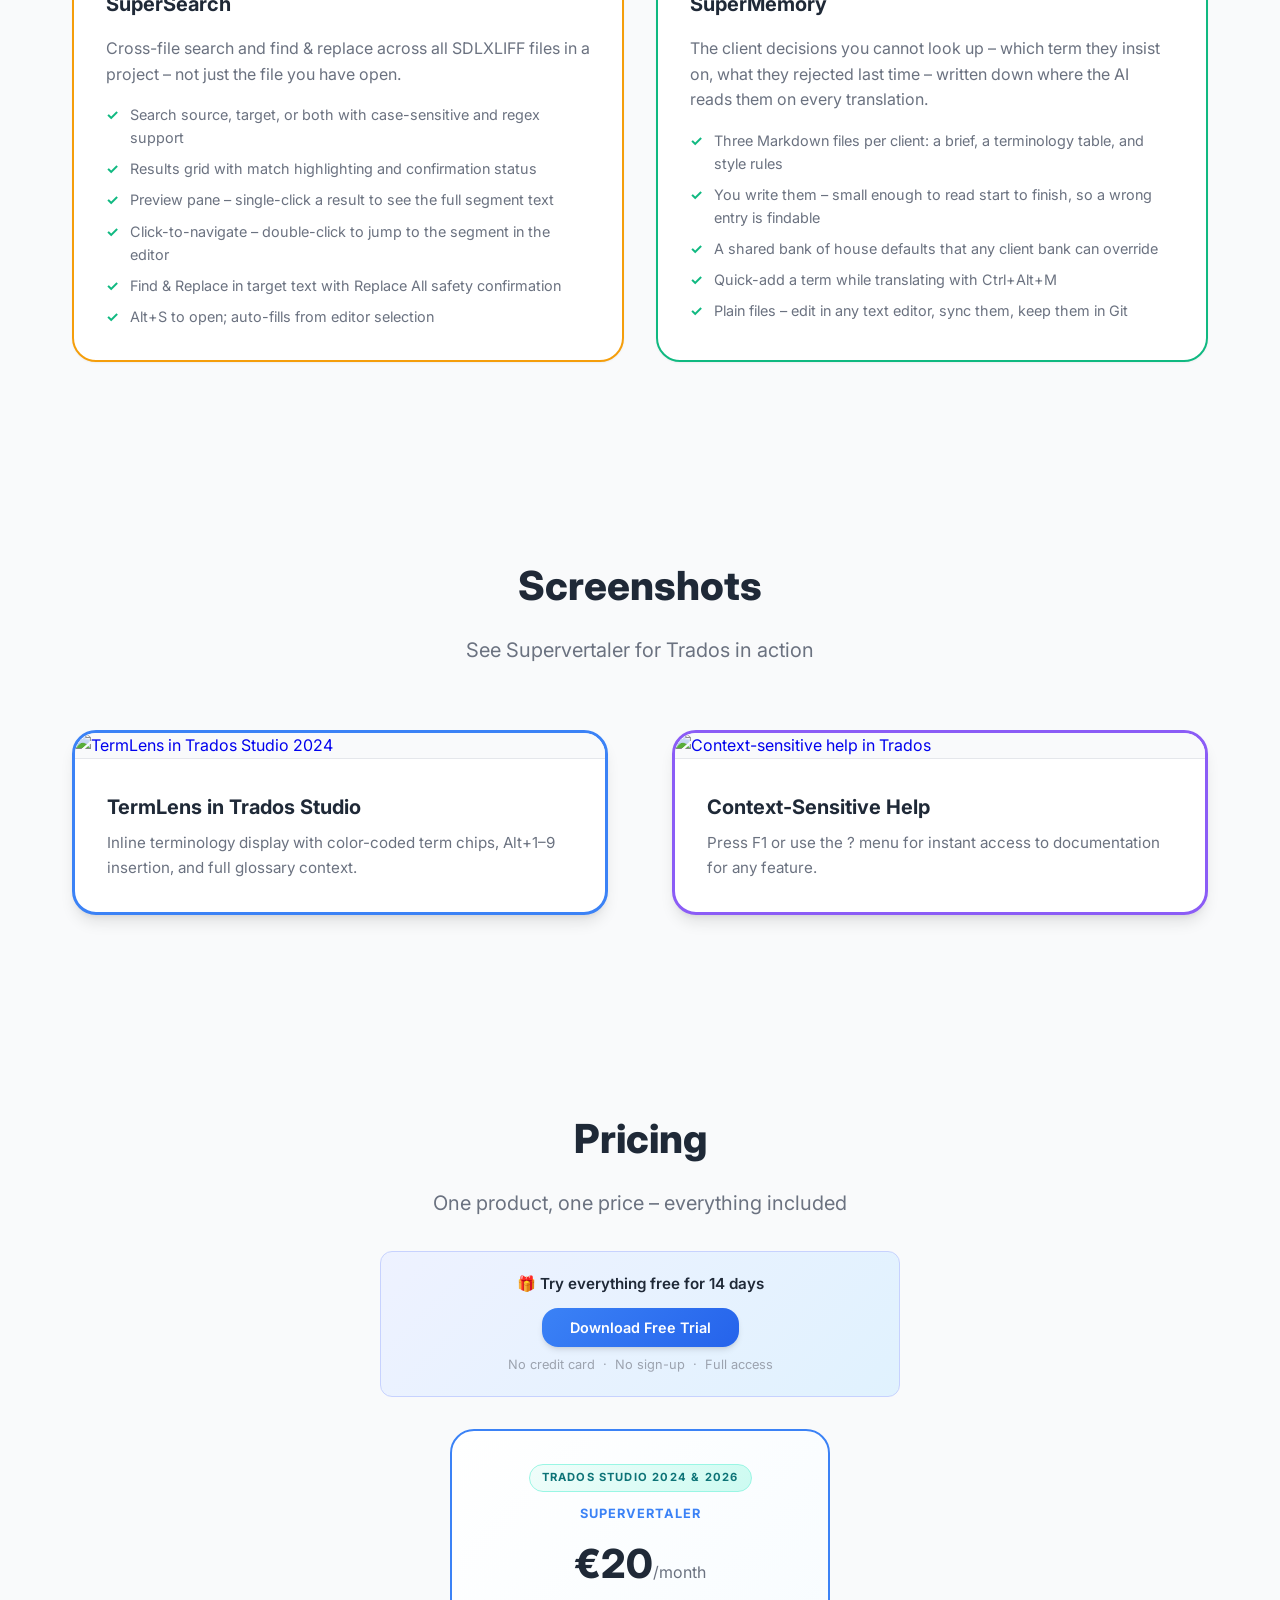
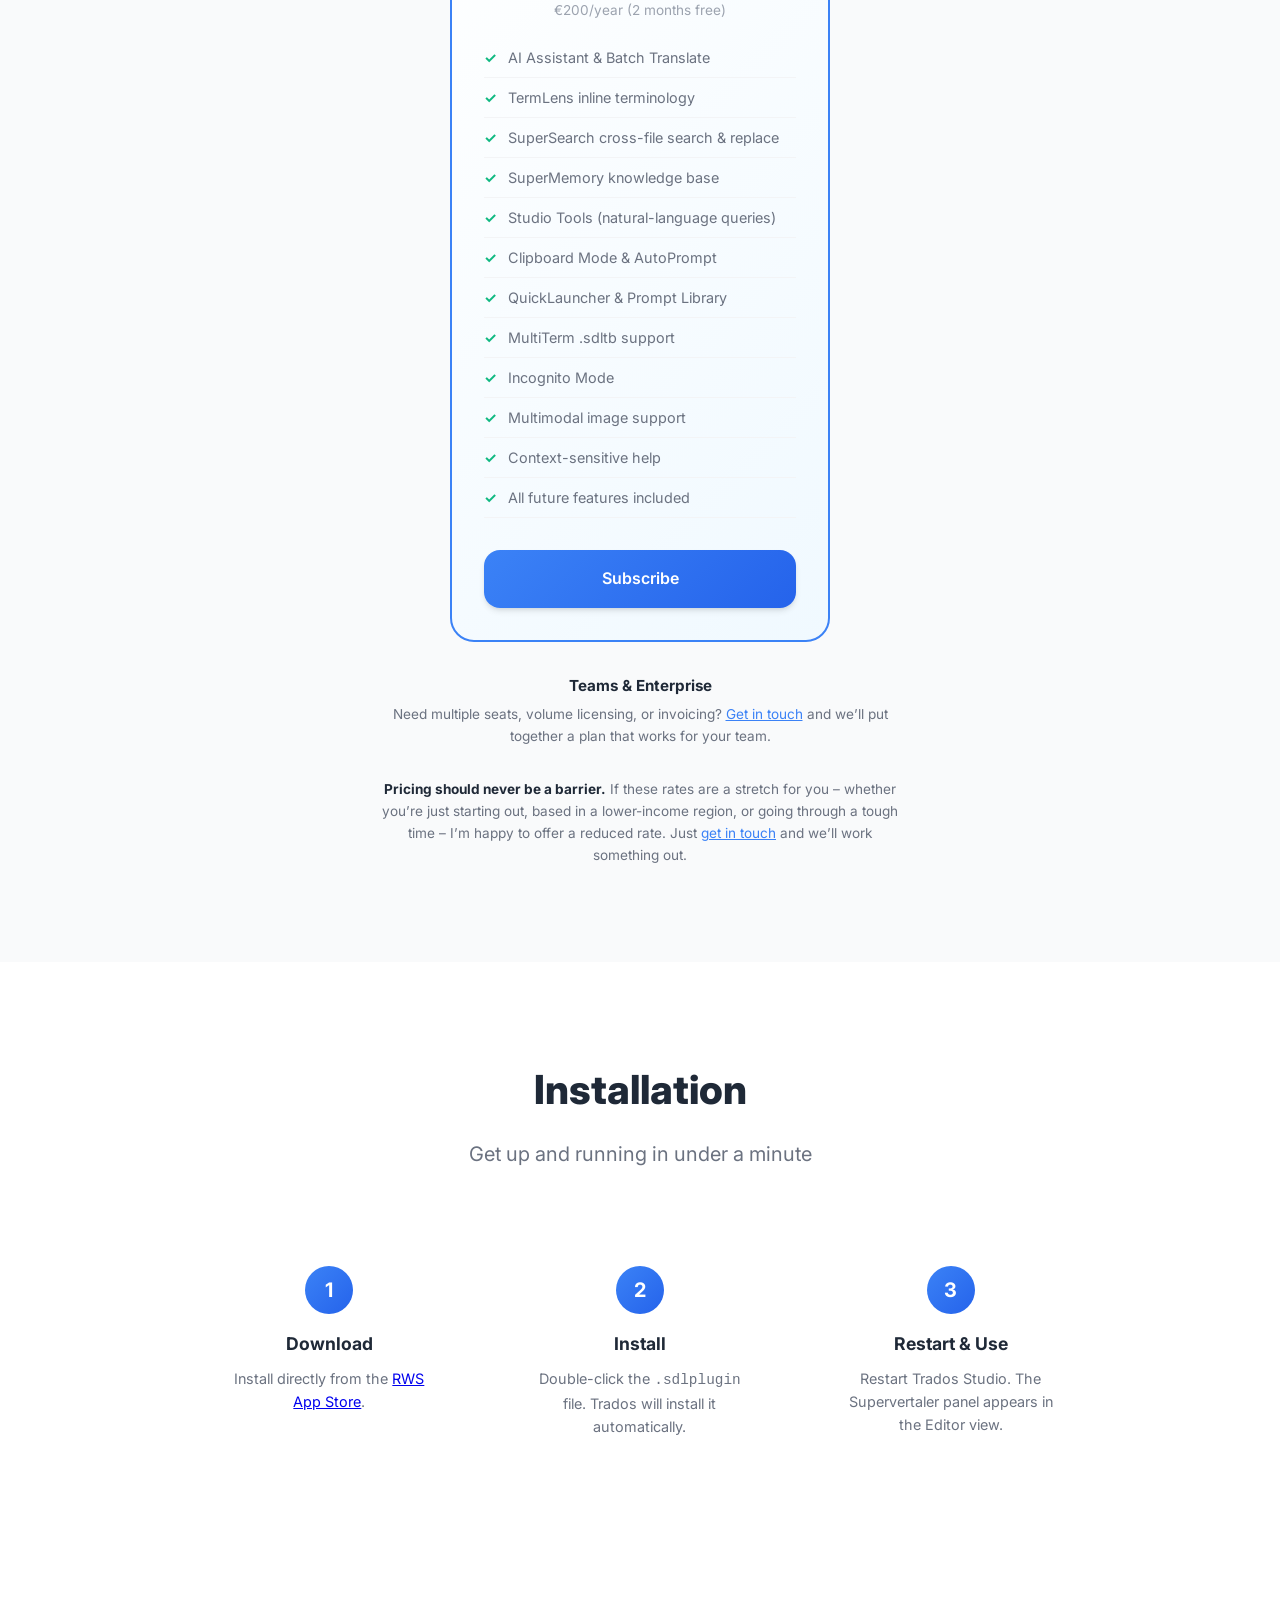
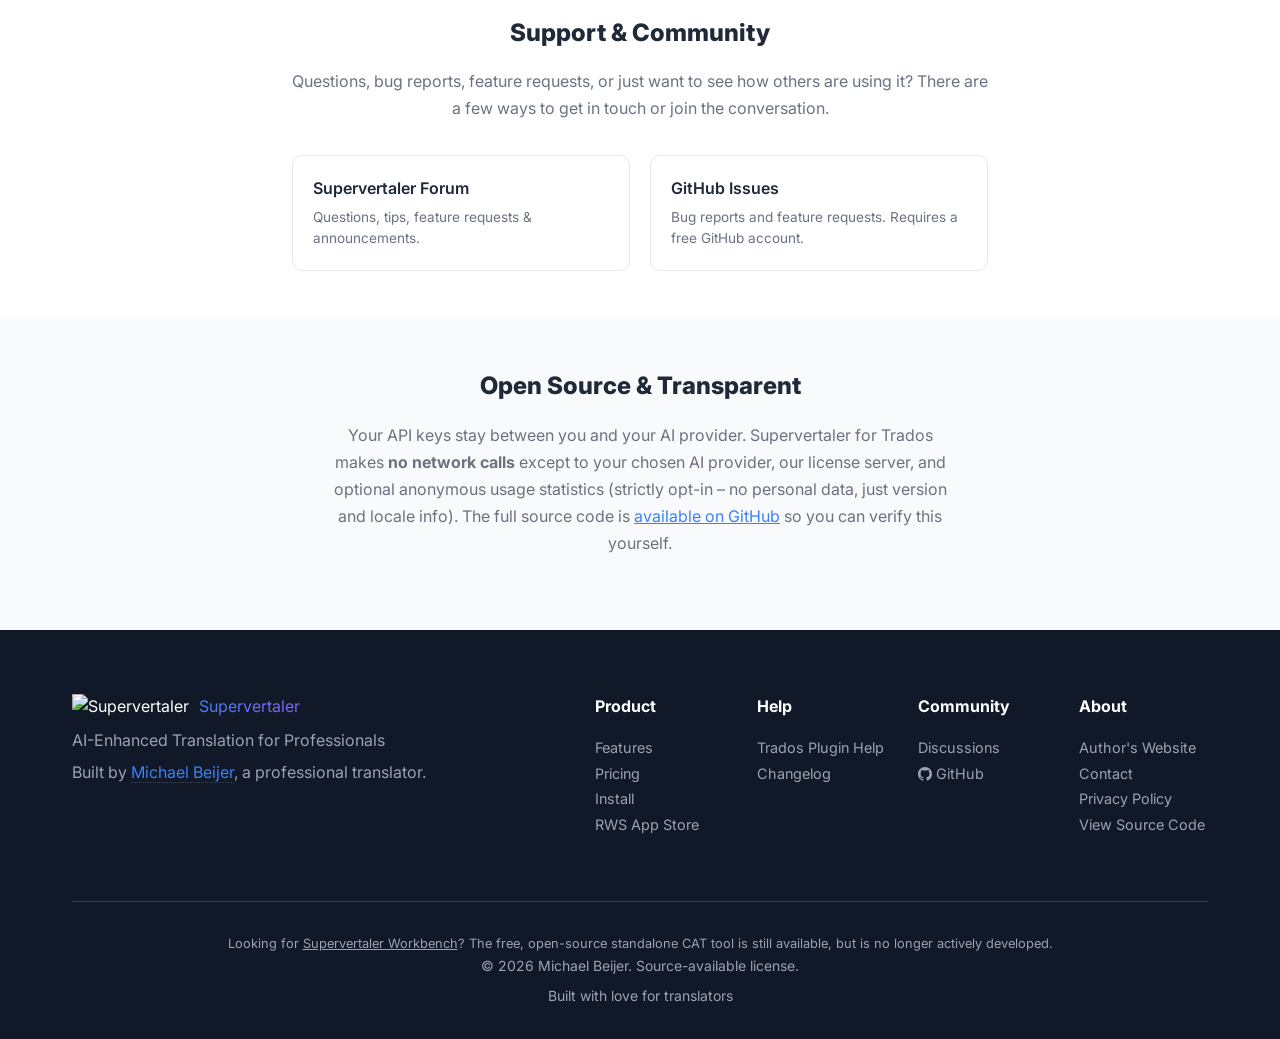
==== commit 11975fa4: "Website: drop the "Make Trados fun again!" badge from the hero It worked on the old two-card homepag" ====
--- a/docs/index.html
+++ b/docs/index.html
@@ -31,31 +31,6 @@
     <link href="https://fonts.googleapis.com/css2?family=Inter:wght@300;400;500;600;700;800&display=swap"
         rel="stylesheet">
     <style>
-        /* "Make Trados fun again!" campaign badge, carried over from the old
-           two-card homepage so the campaign survives the restructure. */
-        .mtga-button {
-            position: absolute; top: -18px; right: 0;
-            width: 132px; height: 132px; border-radius: 50%;
-            background: radial-gradient(circle at 35% 35%, #FBBF24, #F59E0B);
-            color: #78350F; display: flex; align-items: center; justify-content: center;
-            text-align: center; font-family: 'Inter', sans-serif;
-            font-size: 1rem; font-weight: 800; line-height: 1.2;
-            text-transform: uppercase; letter-spacing: 0.5px; z-index: 10;
-            box-shadow: 0 4px 15px rgba(245,158,11,0.4), inset 0 -2px 4px rgba(0,0,0,0.15), inset 0 2px 4px rgba(255,255,255,0.3);
-            border: 3px solid #fff; transform: rotate(8deg); pointer-events: none;
-        }
-        .mtga-inner { padding: 10px; }
-        @media (max-width: 900px) {
-            .mtga-button { width: 96px; height: 96px; font-size: 0.68rem; top: -8px; right: 0; }
-            .mtga-inner { padding: 6px; }
-        }
-        /* Below 768px the hero collapses to one column and .hero-visual is
-           hidden, so the badge sits over the heading block. Keep it clear of
-           the wrapped h1 by pinning it under the navbar, right-aligned. */
-        @media (max-width: 768px) {
-            .mtga-button { width: 84px; height: 84px; font-size: 0.6rem; top: 0; right: 0; }
-            .hero-content { padding-top: 96px; }
-        }
         /* Footer: Workbench sits here and nowhere else. */
         .footer-legacy-note { font-size: 0.8rem; color: var(--text-light, #9ca3af); line-height: 1.6; }
         .footer-legacy-note a { color: inherit; text-decoration: underline; }
@@ -101,7 +76,6 @@
     <!-- Hero Section -->
     <section class="hero">
         <div class="container hero-split">
-            <div class="mtga-button"><div class="mtga-inner">Make<br>Trados<br>fun<br>again!</div></div>
             <div class="hero-content">
                 <h1 class="hero-title">
                     Supervertaler
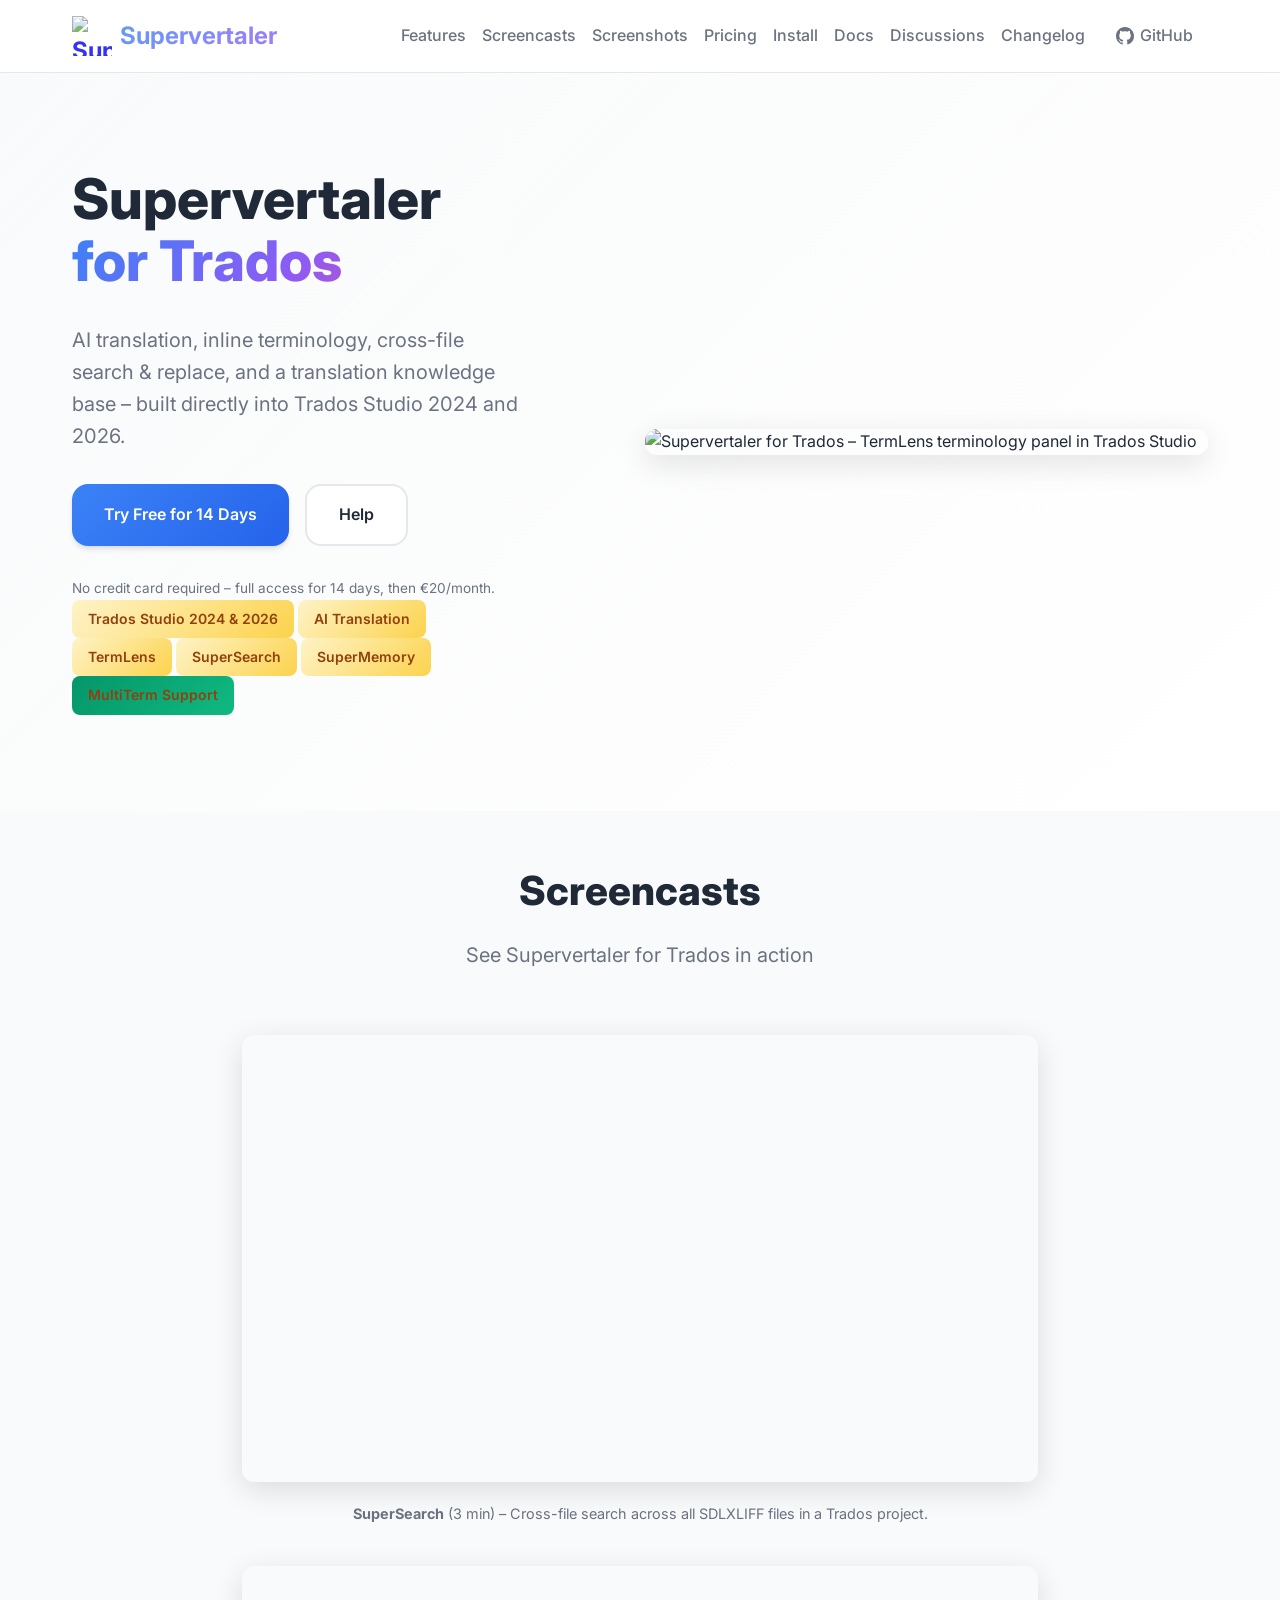
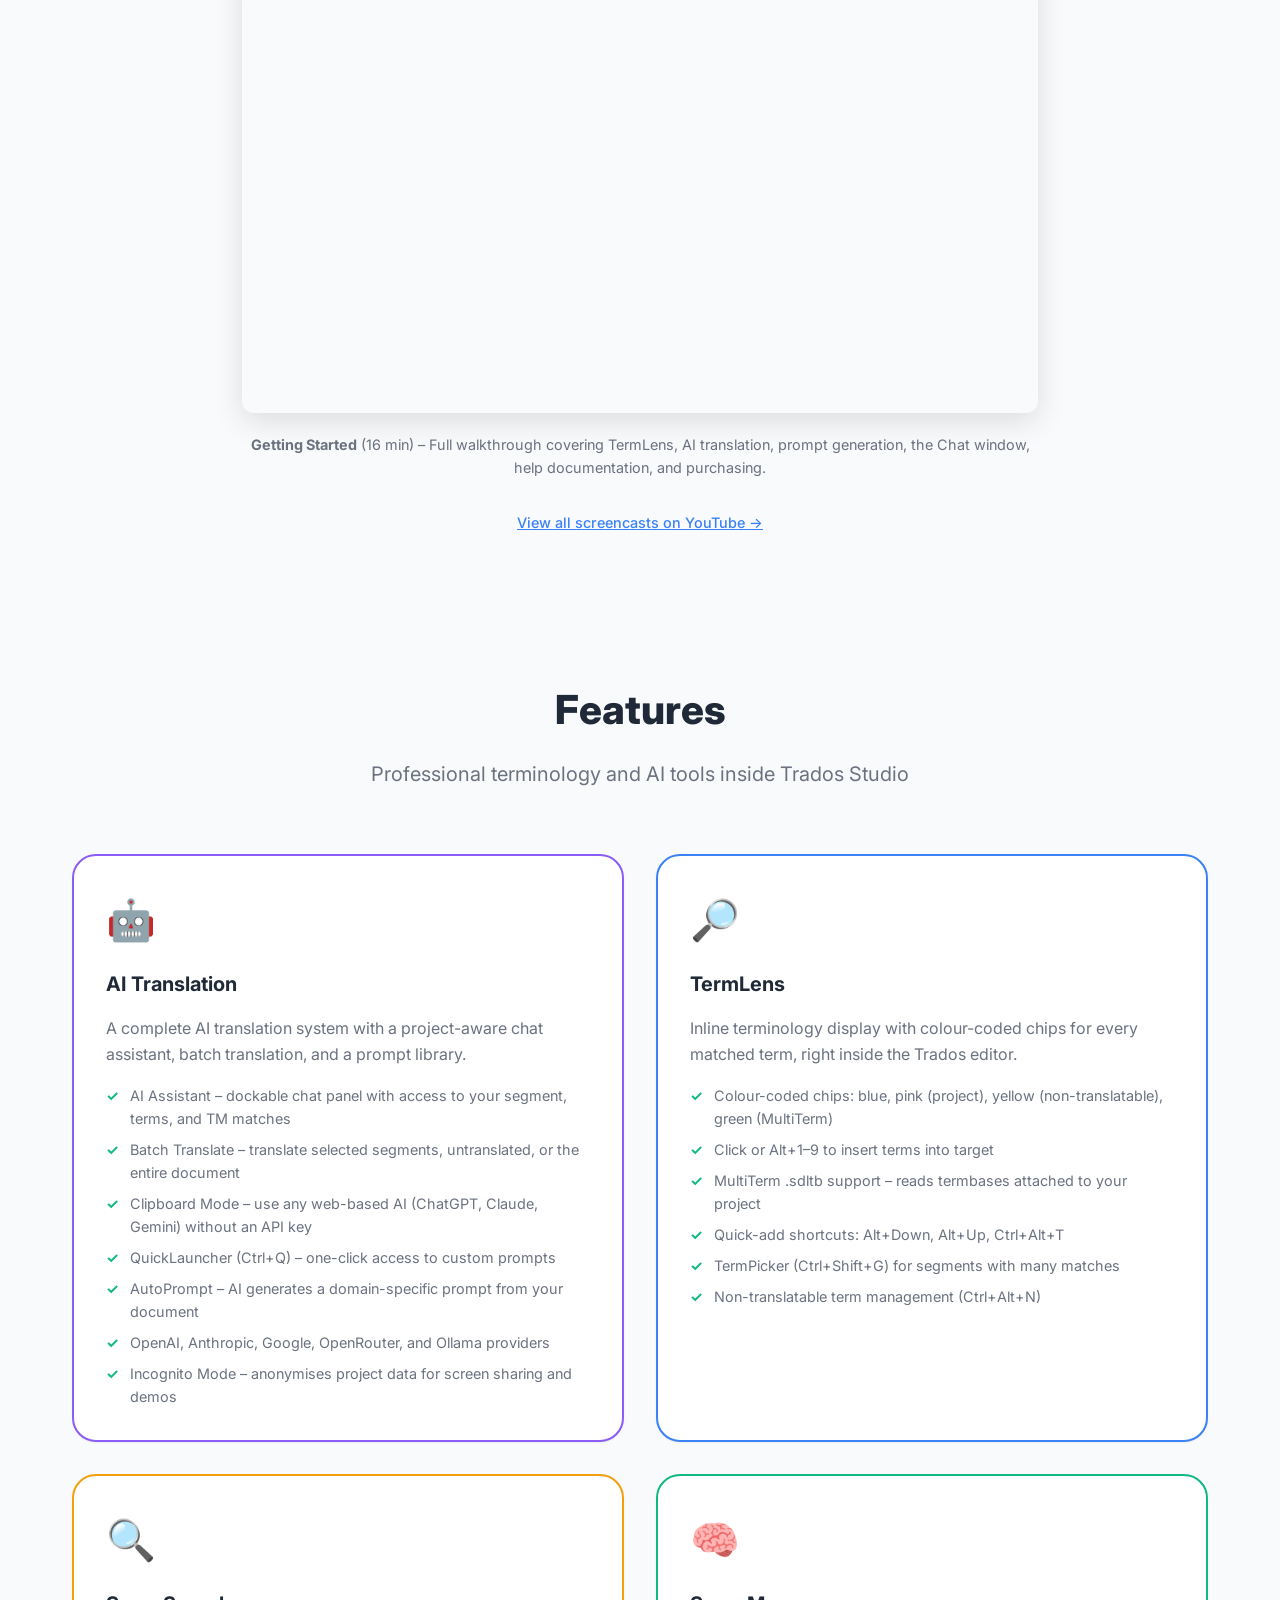
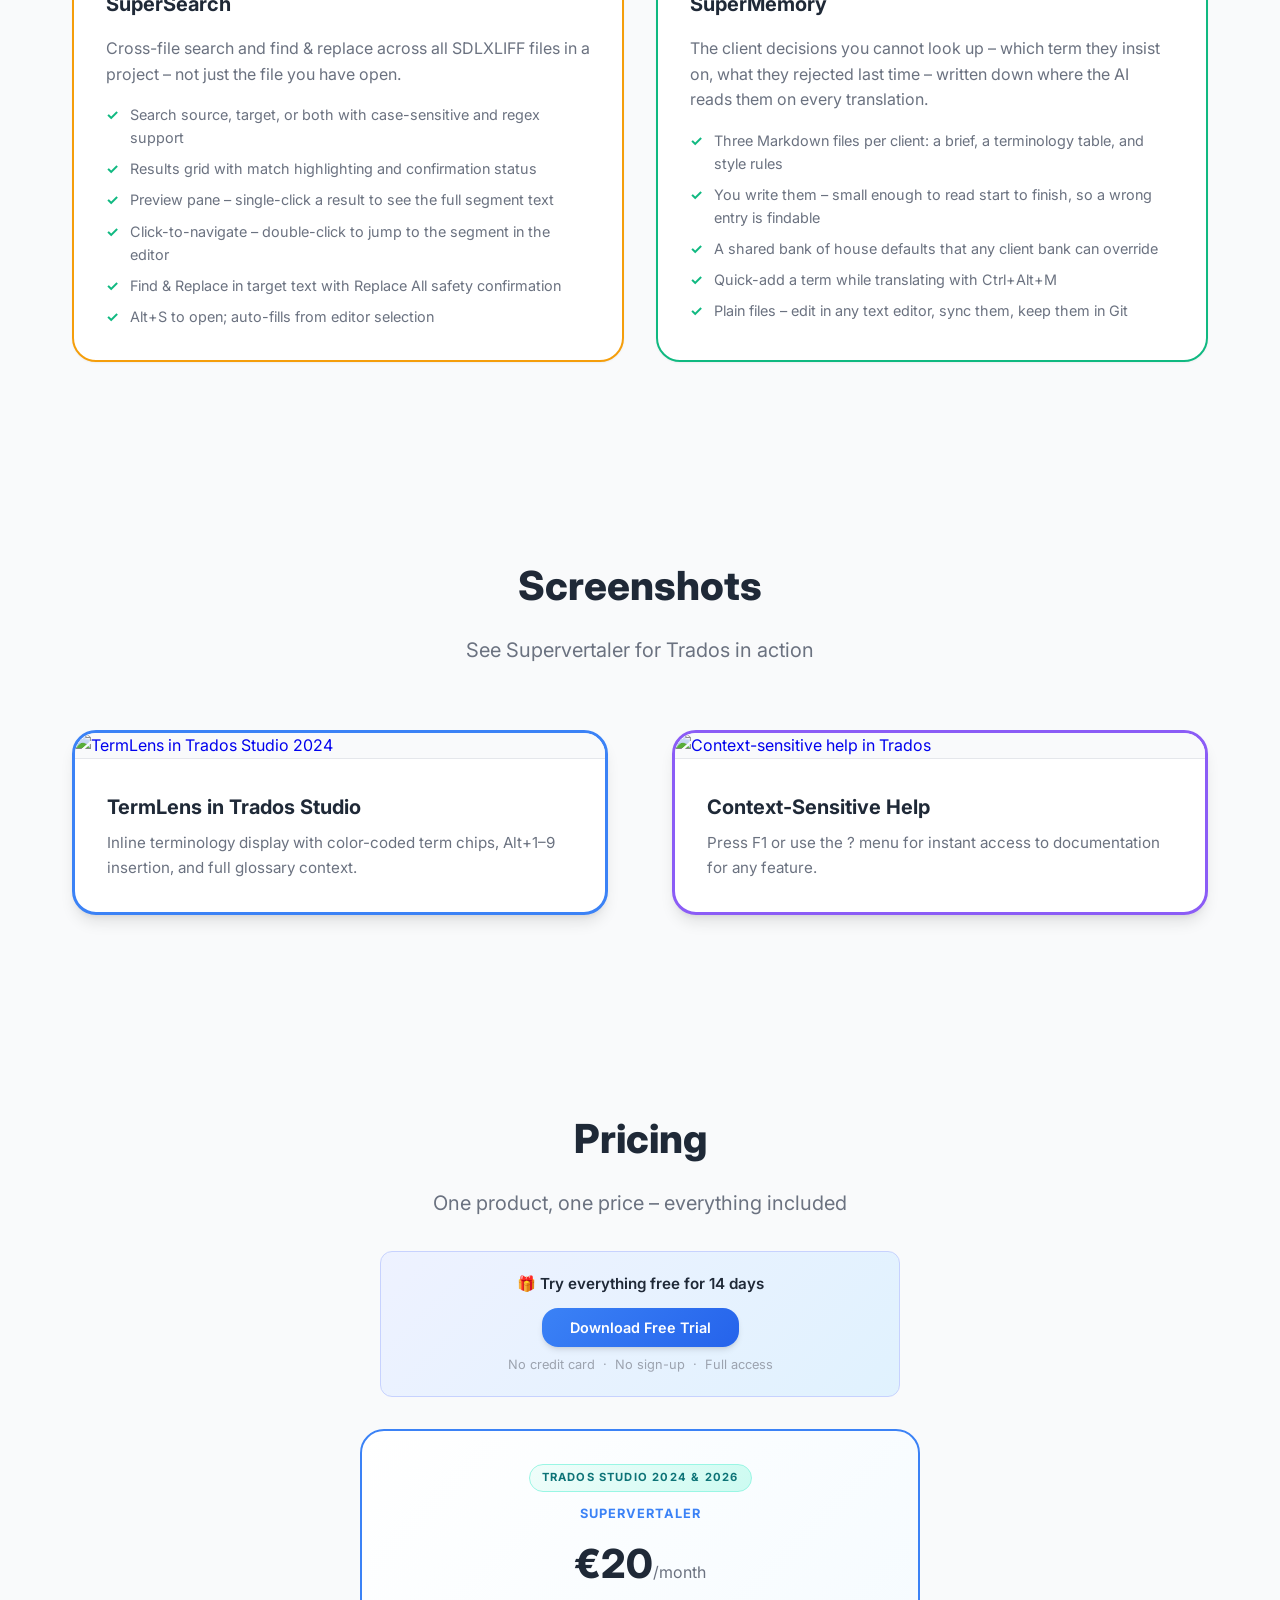
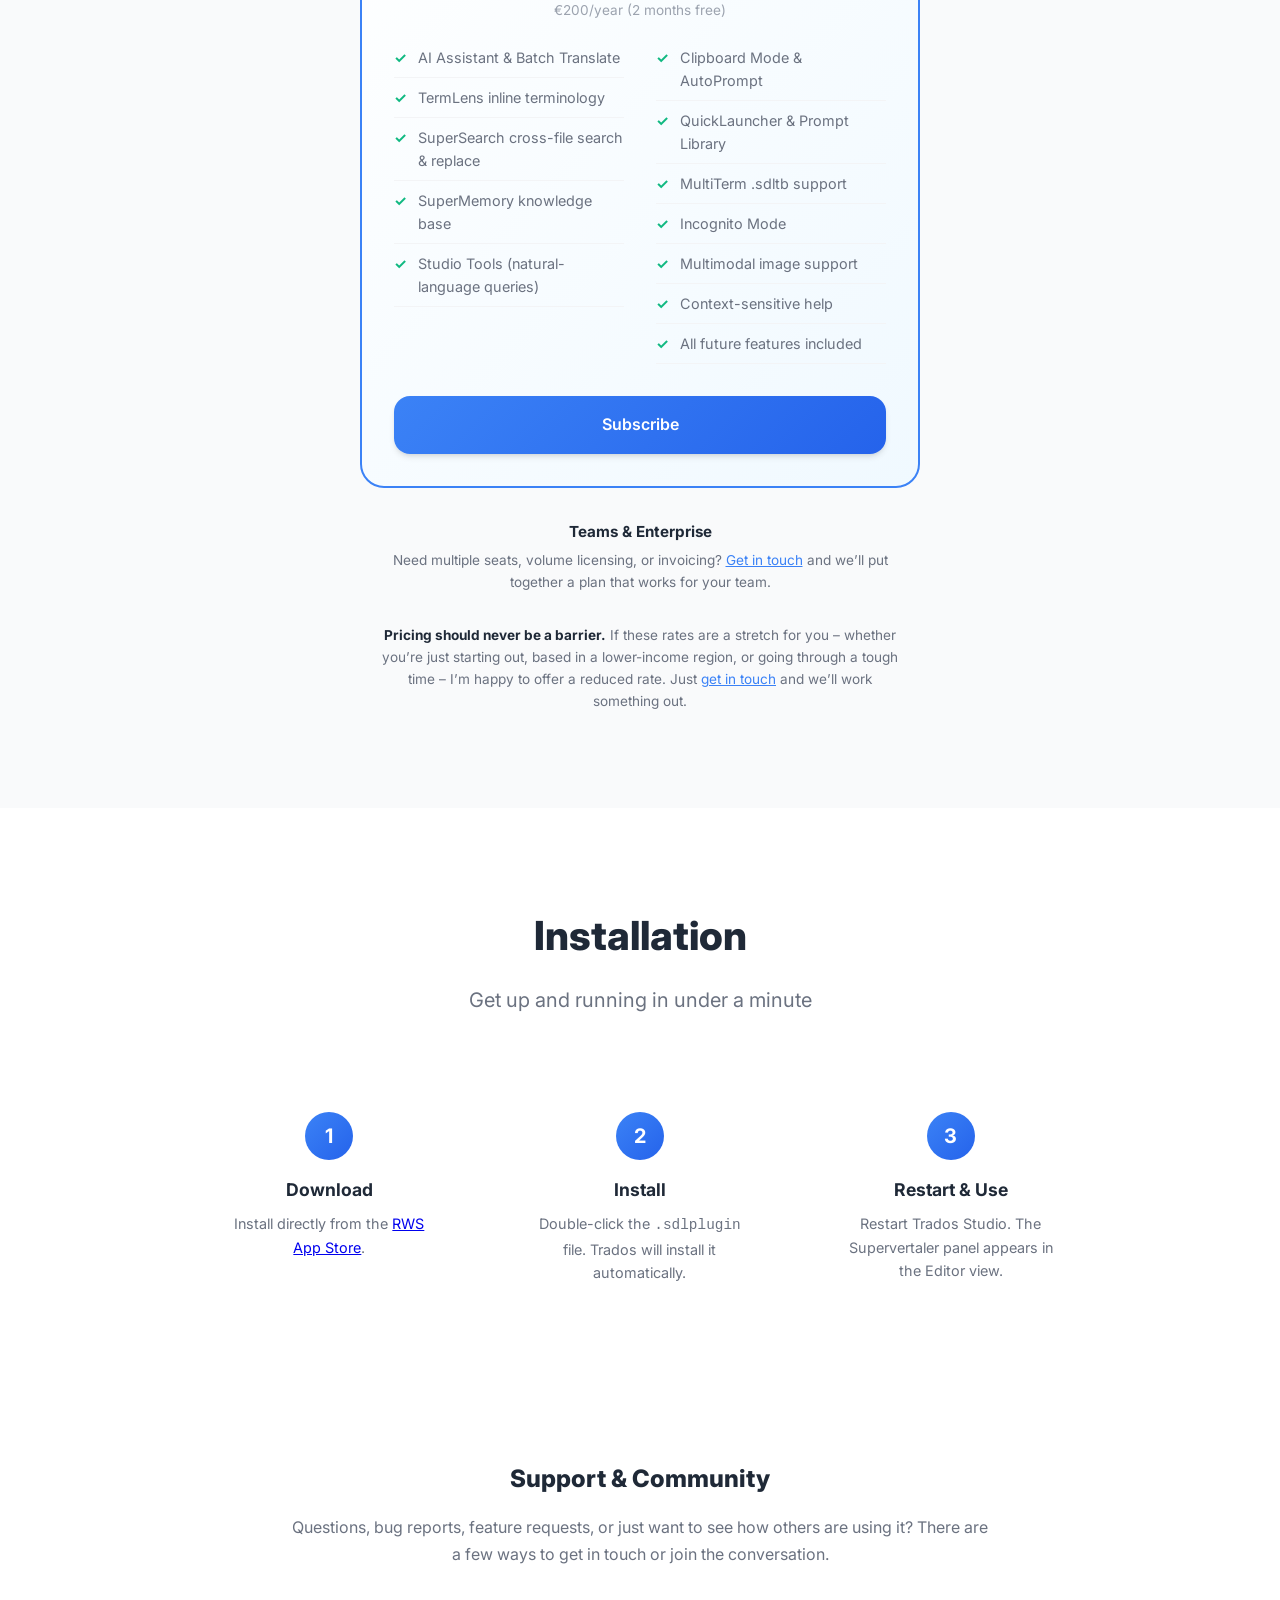
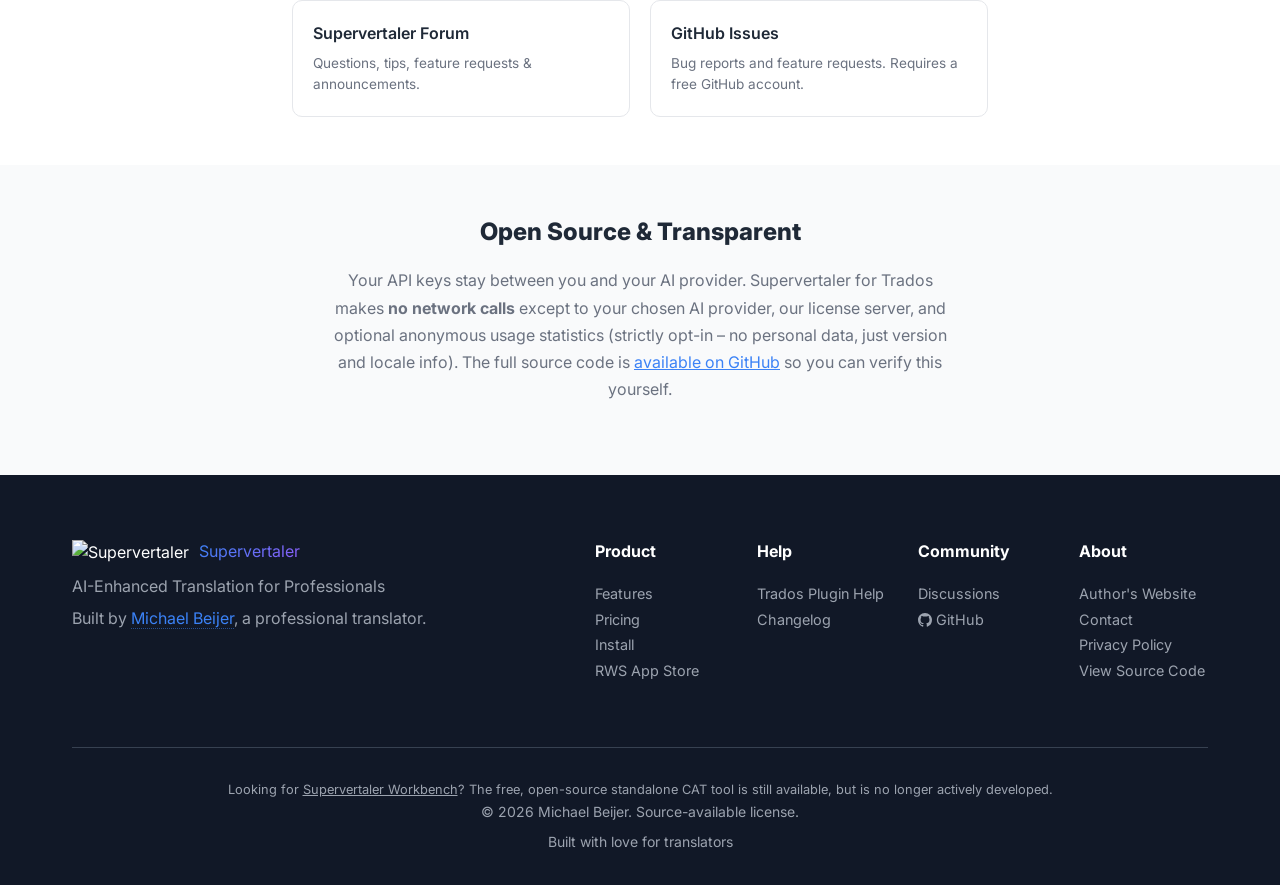
==== commit c0c98d78: "Website: give the single pricing card its own layout With the Workbench column gone, the remaining c" ====
--- a/docs/index.html
+++ b/docs/index.html
@@ -25,7 +25,7 @@
     <meta property="og:image" content="https://supervertaler.com/screenshots/Supervertaler-for-Trados-context-sensitive-help.png">
     <meta name="twitter:card" content="summary_large_image">
 
-    <link rel="stylesheet" href="styles.css?v=2.2.0">
+    <link rel="stylesheet" href="styles.css?v=2.3.0">
     <link rel="preconnect" href="https://fonts.googleapis.com">
     <link rel="preconnect" href="https://fonts.gstatic.com" crossorigin>
     <link href="https://fonts.googleapis.com/css2?family=Inter:wght@300;400;500;600;700;800&display=swap"
@@ -262,7 +262,7 @@
                 <p style="font-size: 0.8rem; color: var(--text-light); margin: 0.5rem 0 0;">No credit card &nbsp;&middot;&nbsp; No sign-up &nbsp;&middot;&nbsp; Full access</p>
             </div>
 
-            <div class="pricing-row" style="grid-template-columns: minmax(0, 380px); justify-content: center; max-width: 380px; margin: 0 auto;">
+            <div class="pricing-row pricing-solo">
                 <!-- Supervertaler for Trados -->
                 <div class="pricing-card featured">
                     <span class="pricing-badge pricing-badge-trados">Trados Studio 2024 &amp; 2026</span>
--- a/docs/styles.css
+++ b/docs/styles.css
@@ -1545,6 +1545,26 @@
     align-items: start;
 }
 
+/* One product, one price: a single centred card.
+   Wider than the free-trial banner above it (520px) rather than narrower -
+   a 380px card left the secondary element visually outweighing the thing
+   being sold, and made a 813px-tall ribbon stranded in a 1200px container.
+   The feature list runs in two columns so the card is wide rather than long. */
+.pricing-row.pricing-solo {
+    grid-template-columns: minmax(0, 560px);
+    justify-content: center;
+    max-width: 560px;
+}
+
+.pricing-row.pricing-solo .pricing-features {
+    columns: 2;
+    column-gap: var(--spacing-md);
+}
+
+.pricing-row.pricing-solo .pricing-features li {
+    break-inside: avoid;
+}
+
 /* Product badge on each card */
 .pricing-badge {
     display: inline-block;
@@ -1725,6 +1745,14 @@
     .product-cards {
         grid-template-columns: 1fr;
     }
+    .pricing-row.pricing-solo {
+        grid-template-columns: 1fr;
+        max-width: 520px;
+    }
+
+    .pricing-row.pricing-solo .pricing-features {
+        columns: 1;
+    }
     .pricing-row {
         grid-template-columns: 1fr;
         max-width: 400px;
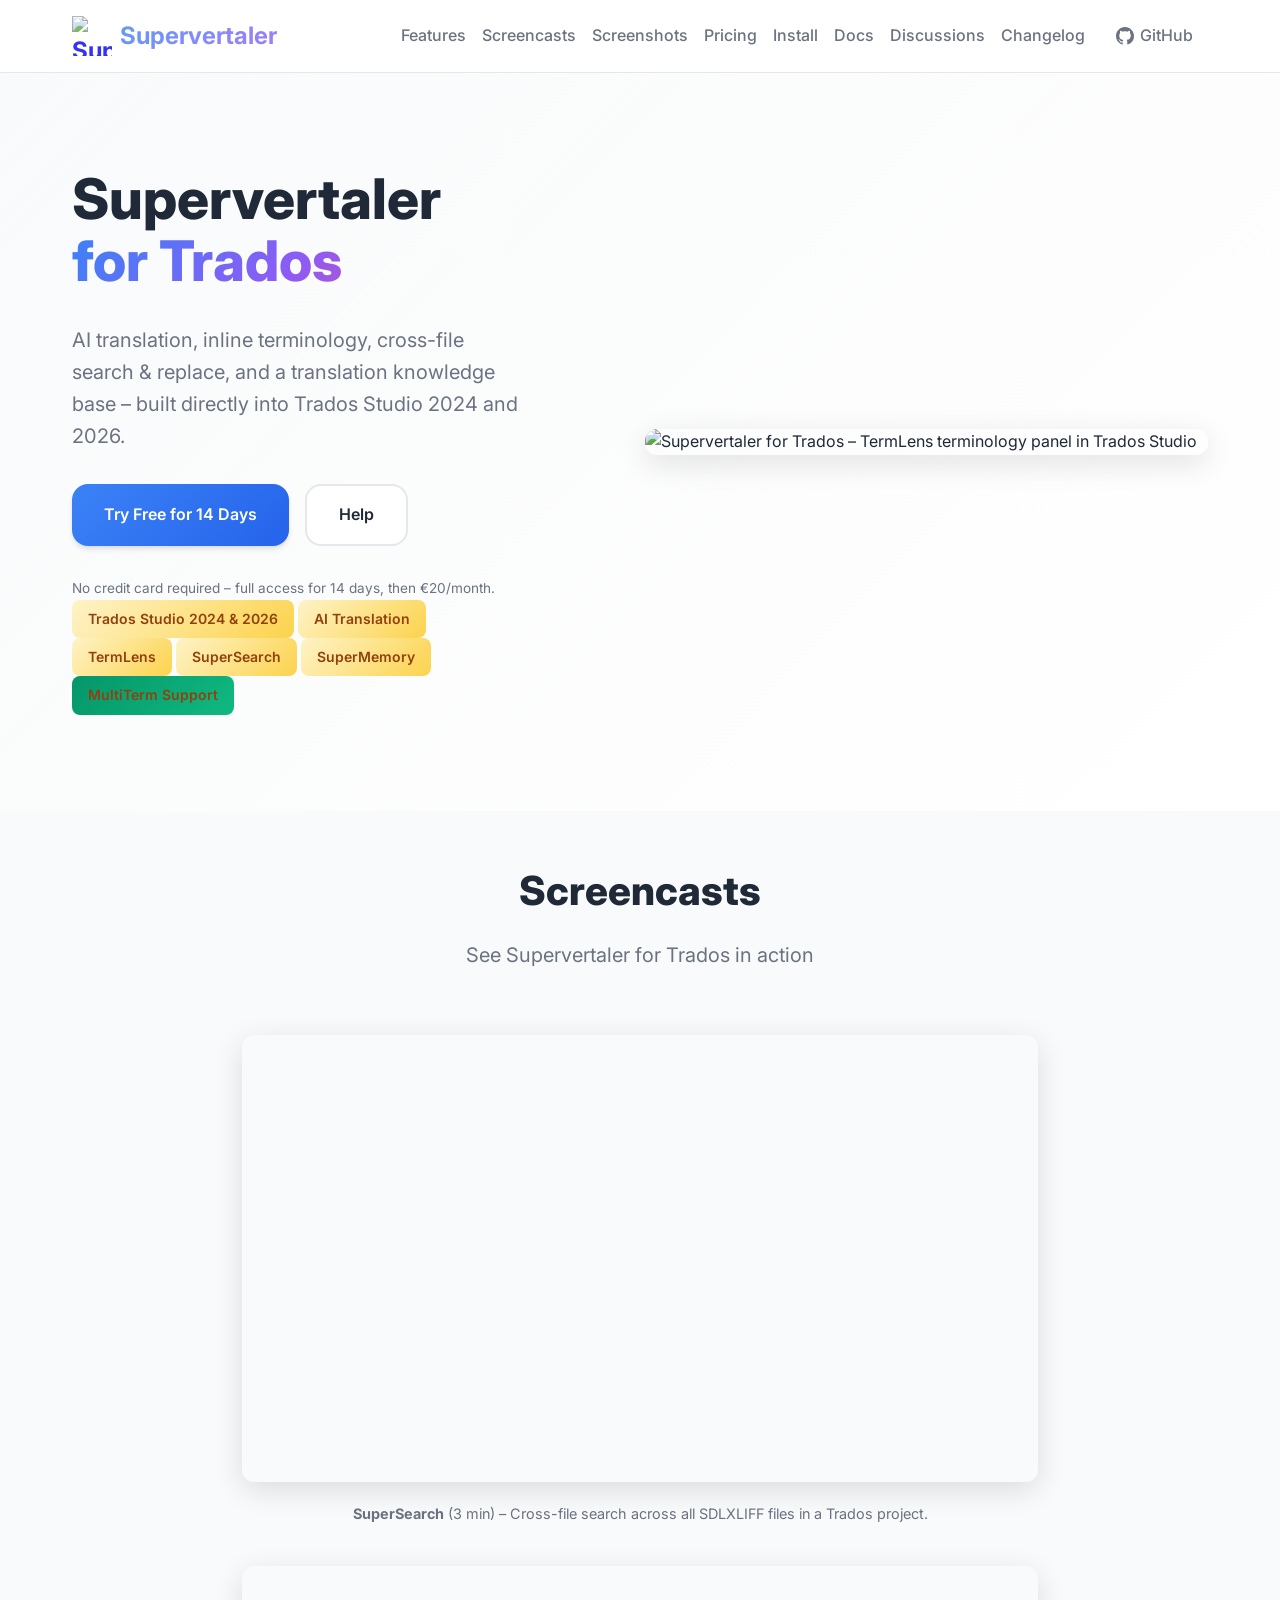
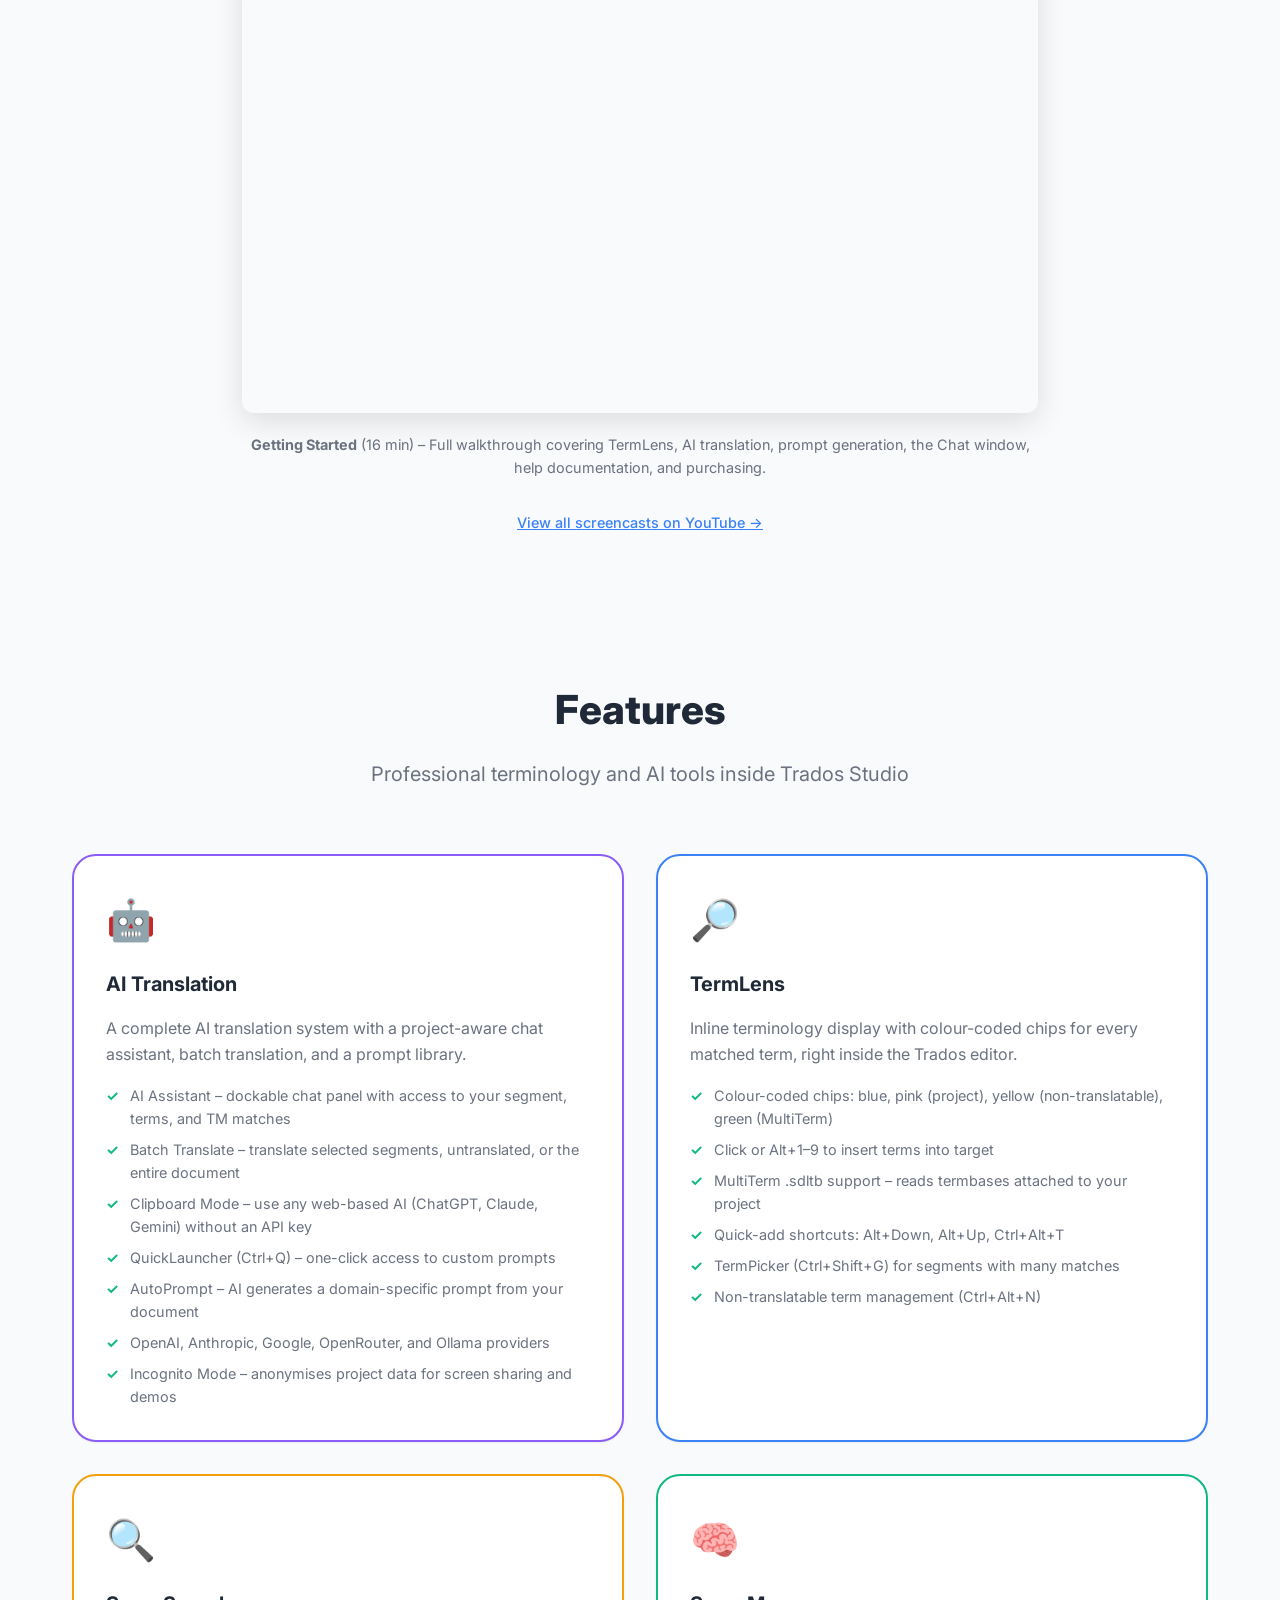
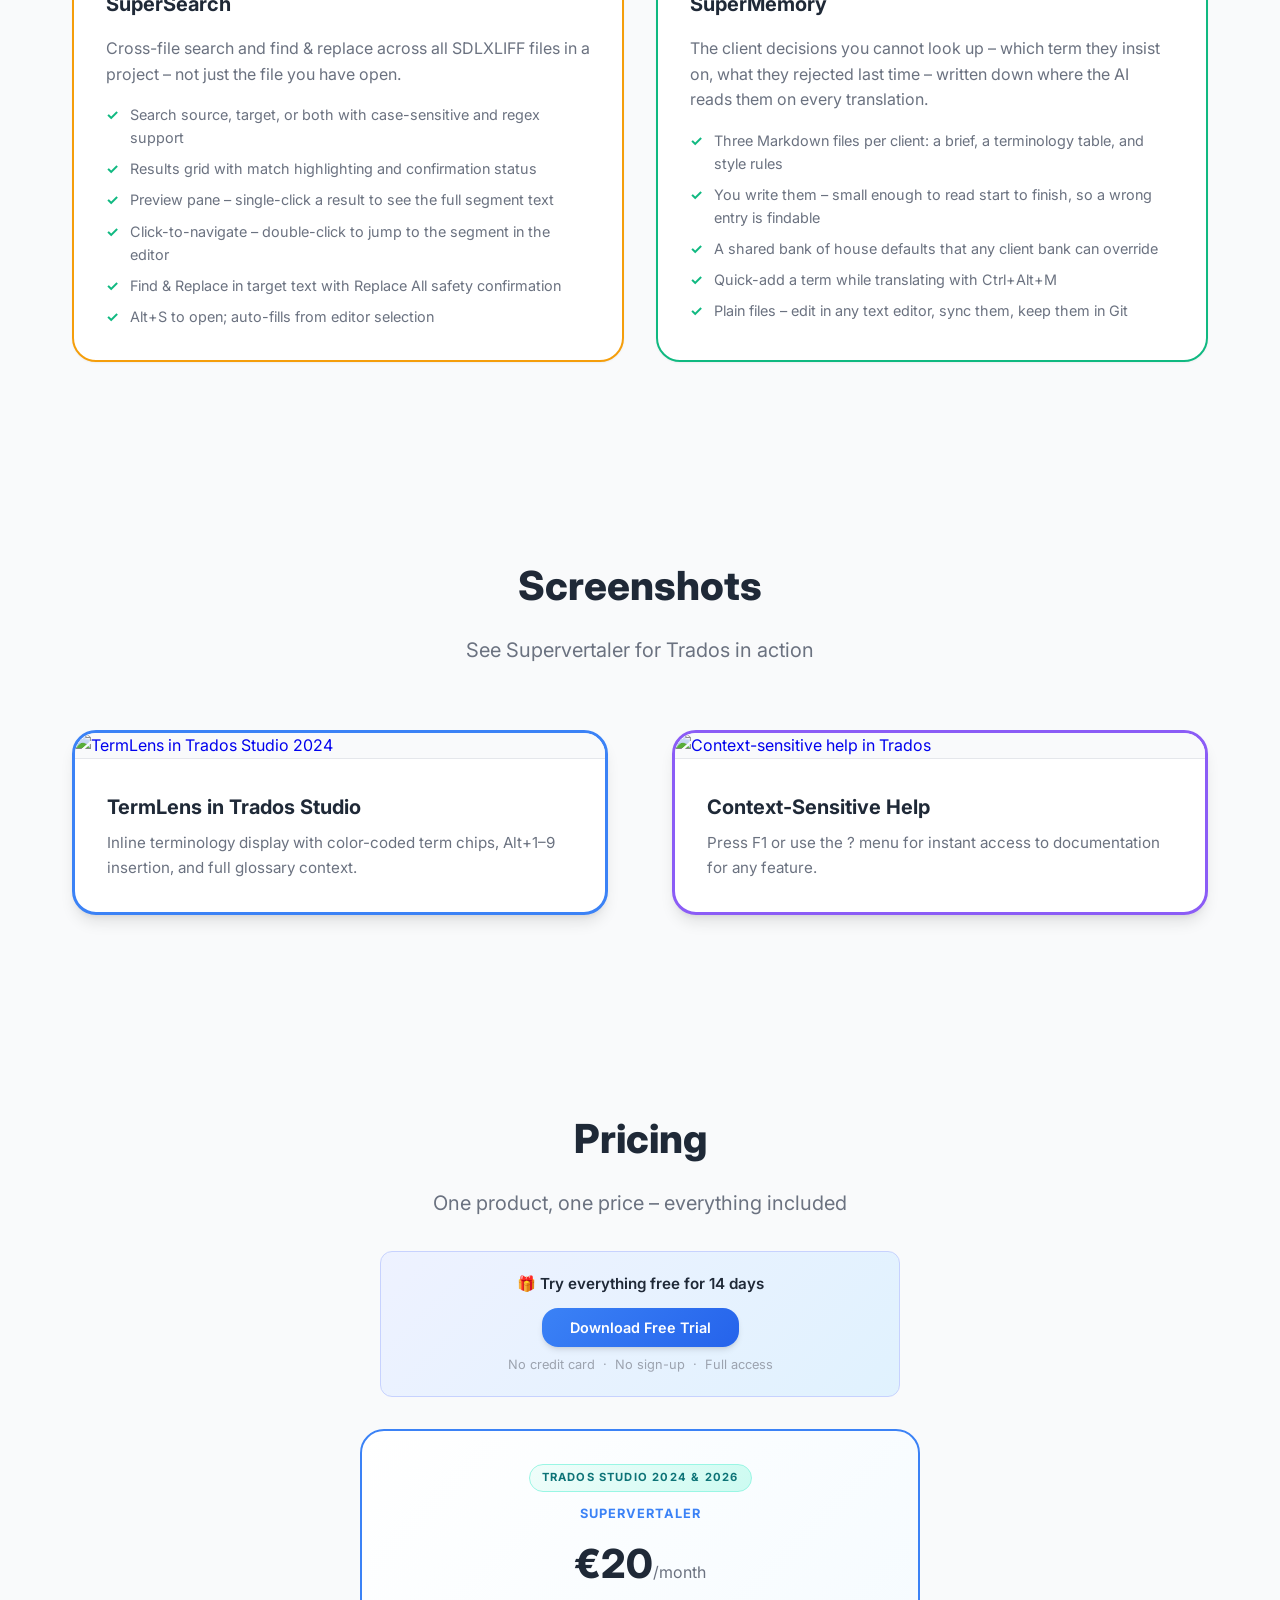
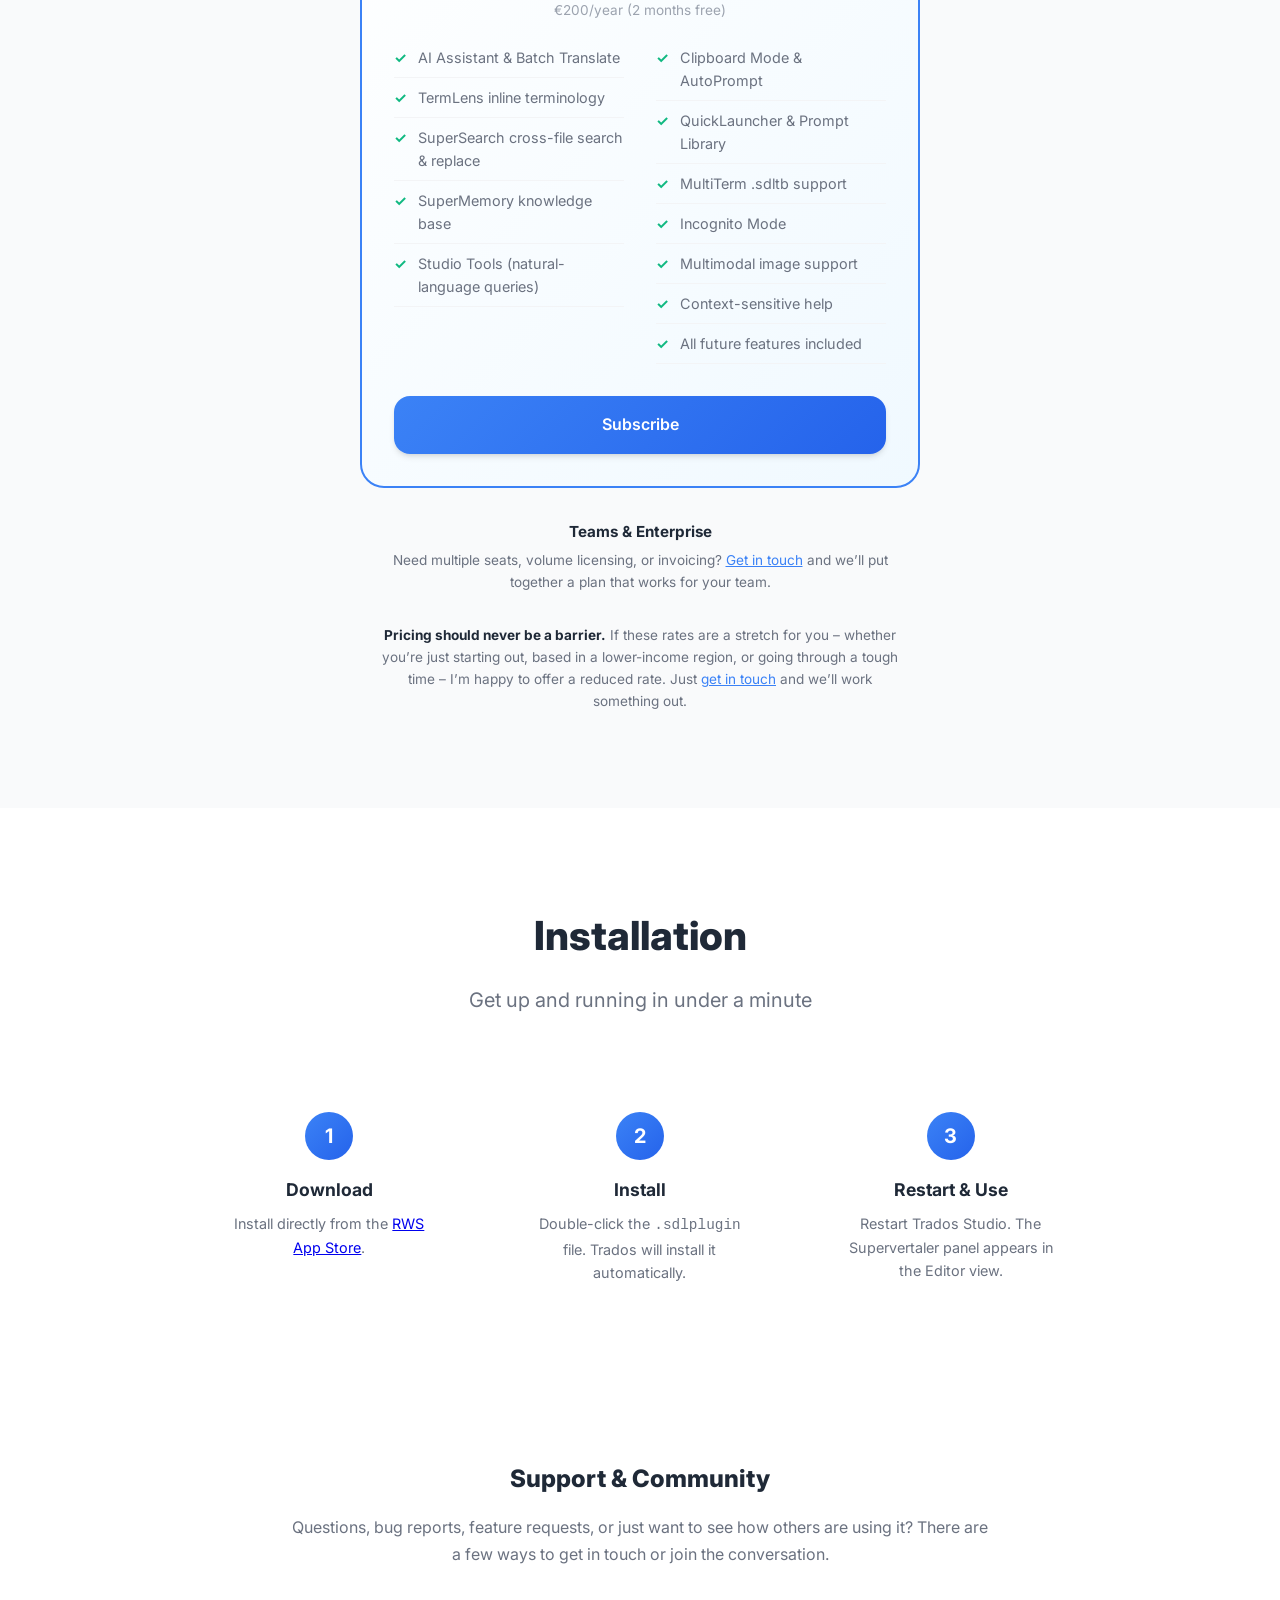
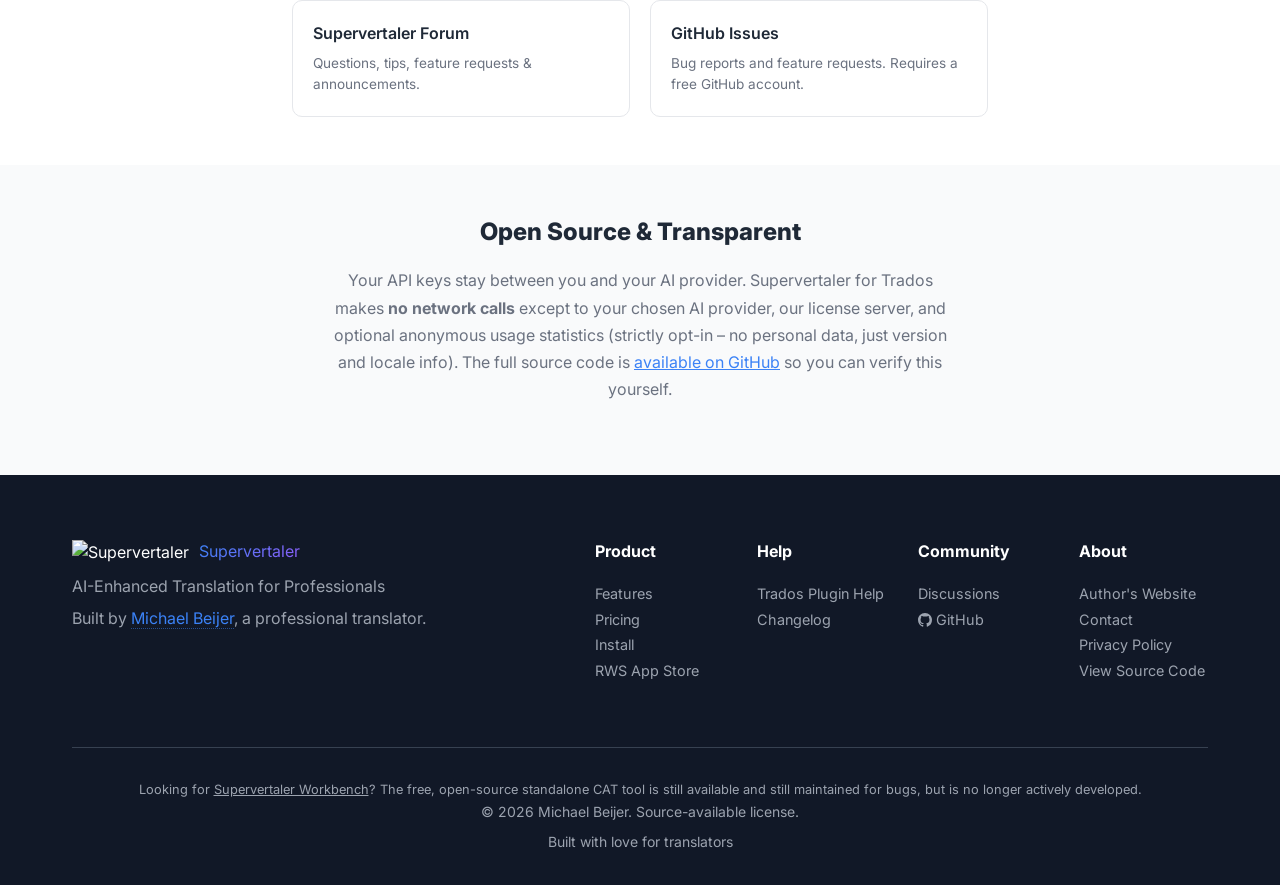
==== commit bc11be3d: "Website: fix the Workbench page nav and soften its status wording The Workbench page inherited the m" ====
--- a/docs/index.html
+++ b/docs/index.html
@@ -421,7 +421,8 @@
             <div class="footer-bottom" style="flex-direction: column; gap: 0.75rem; text-align: center;">
                 <p class="footer-legacy-note">
                     Looking for <a href="workbench/">Supervertaler Workbench</a>? The free, open-source
-                    standalone CAT tool is still available, but is no longer actively developed.
+                    standalone CAT tool is still available and still maintained for bugs, but is no
+                    longer actively developed.
                 </p>
                 <p>&copy; 2026 Michael Beijer. Source-available license.</p>
                 <p class="footer-tech">Built with love for translators</p>
